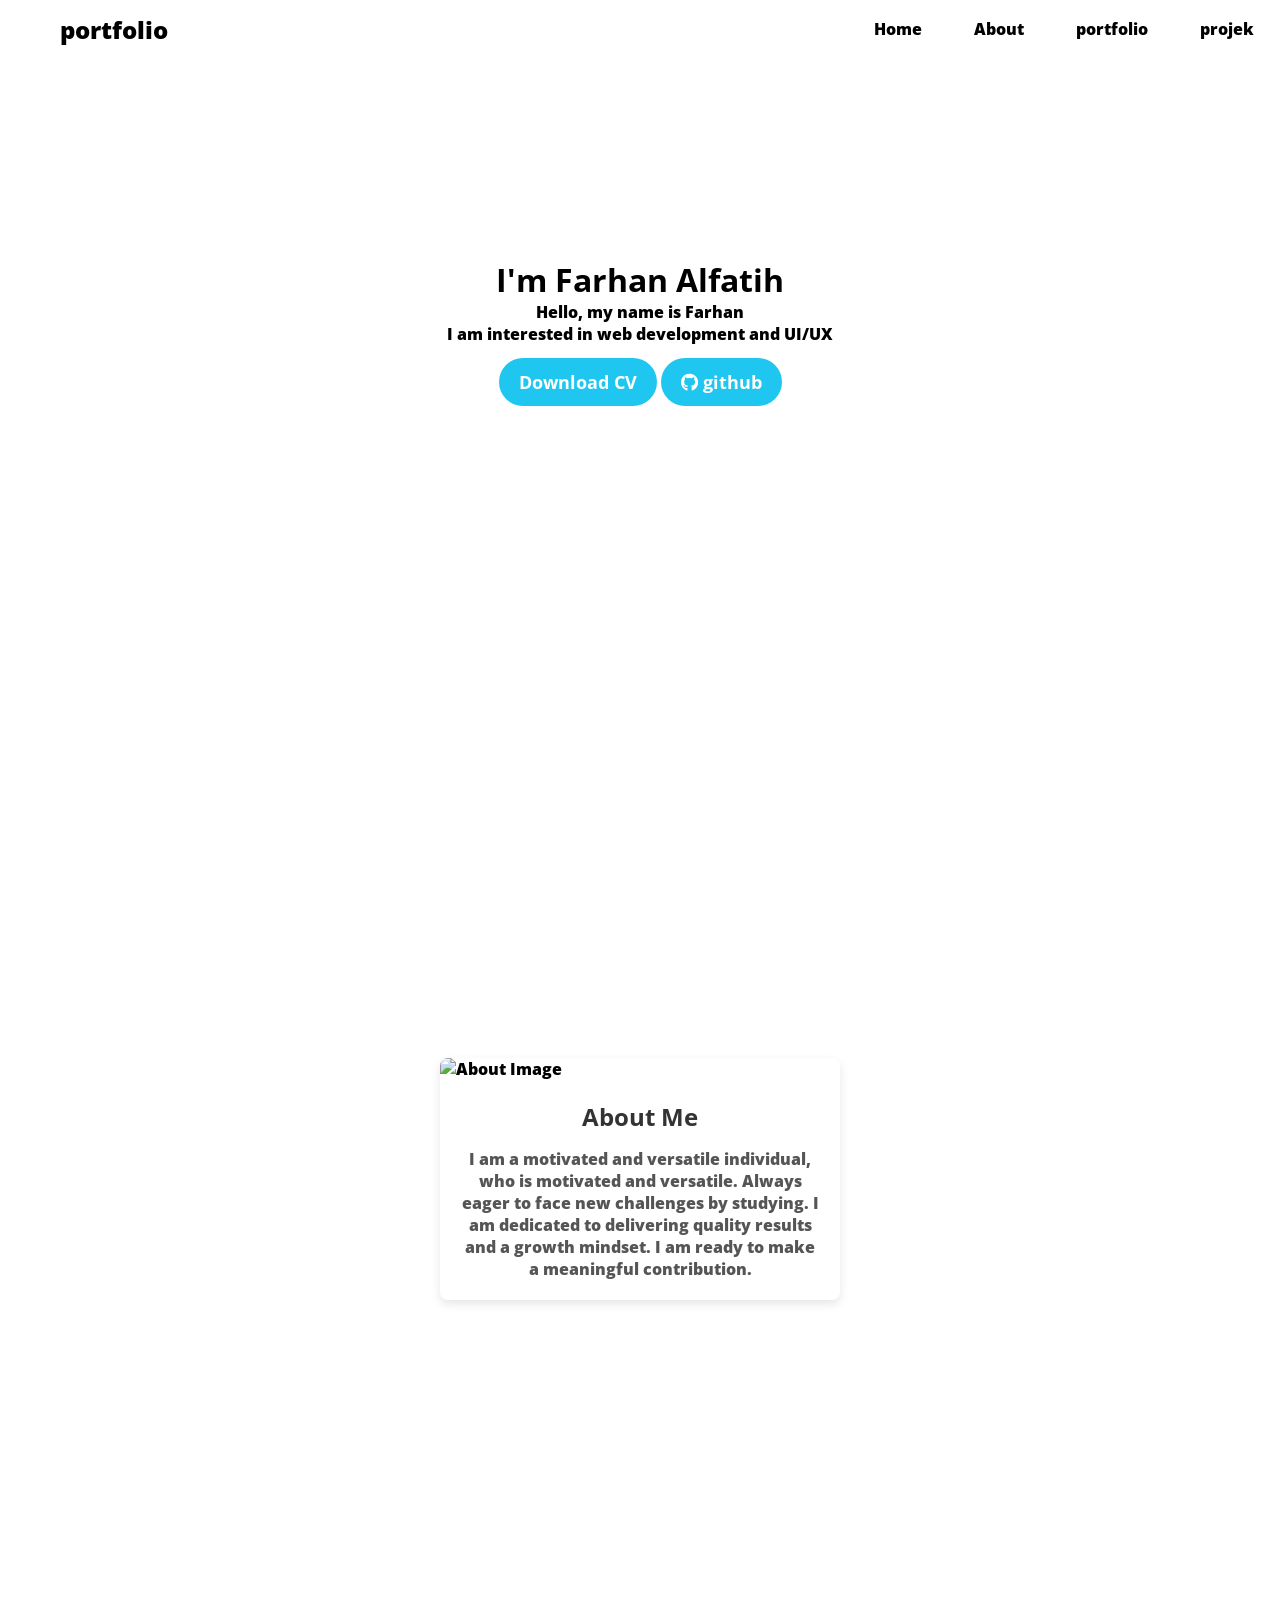
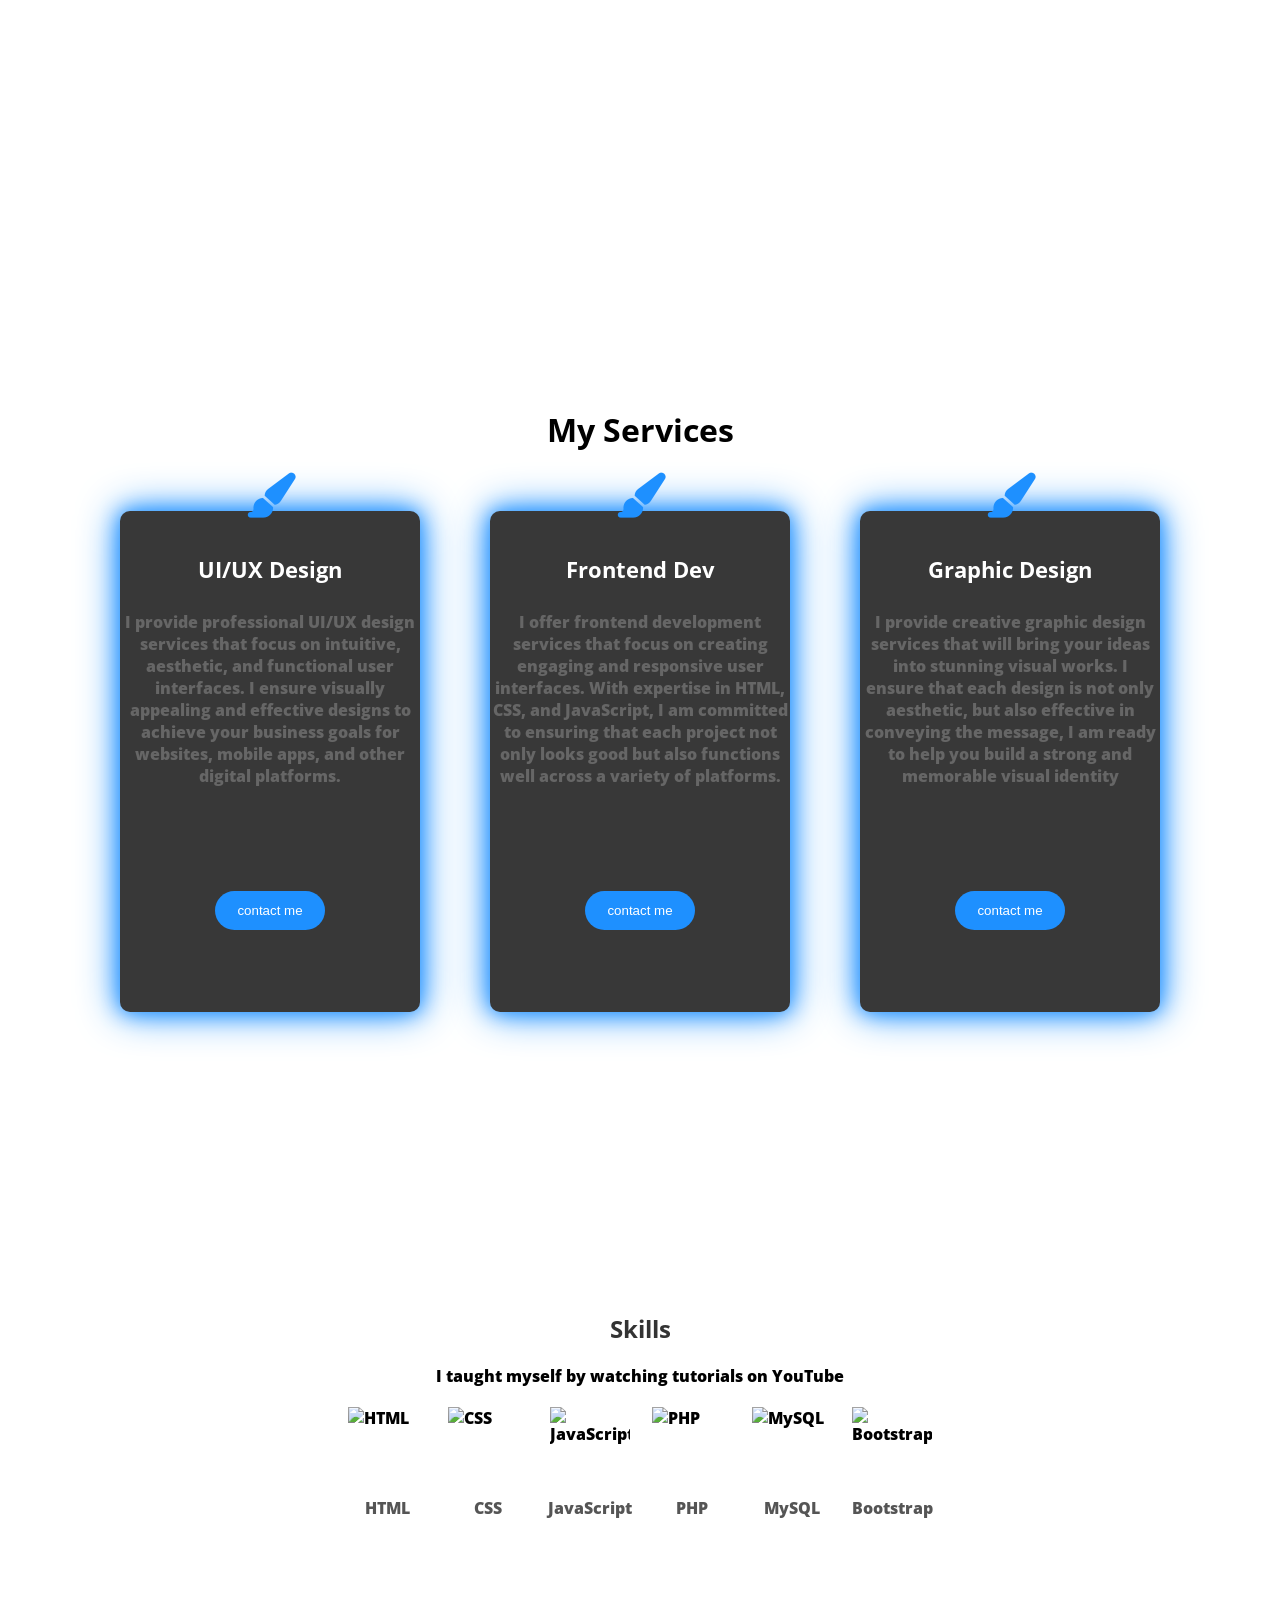
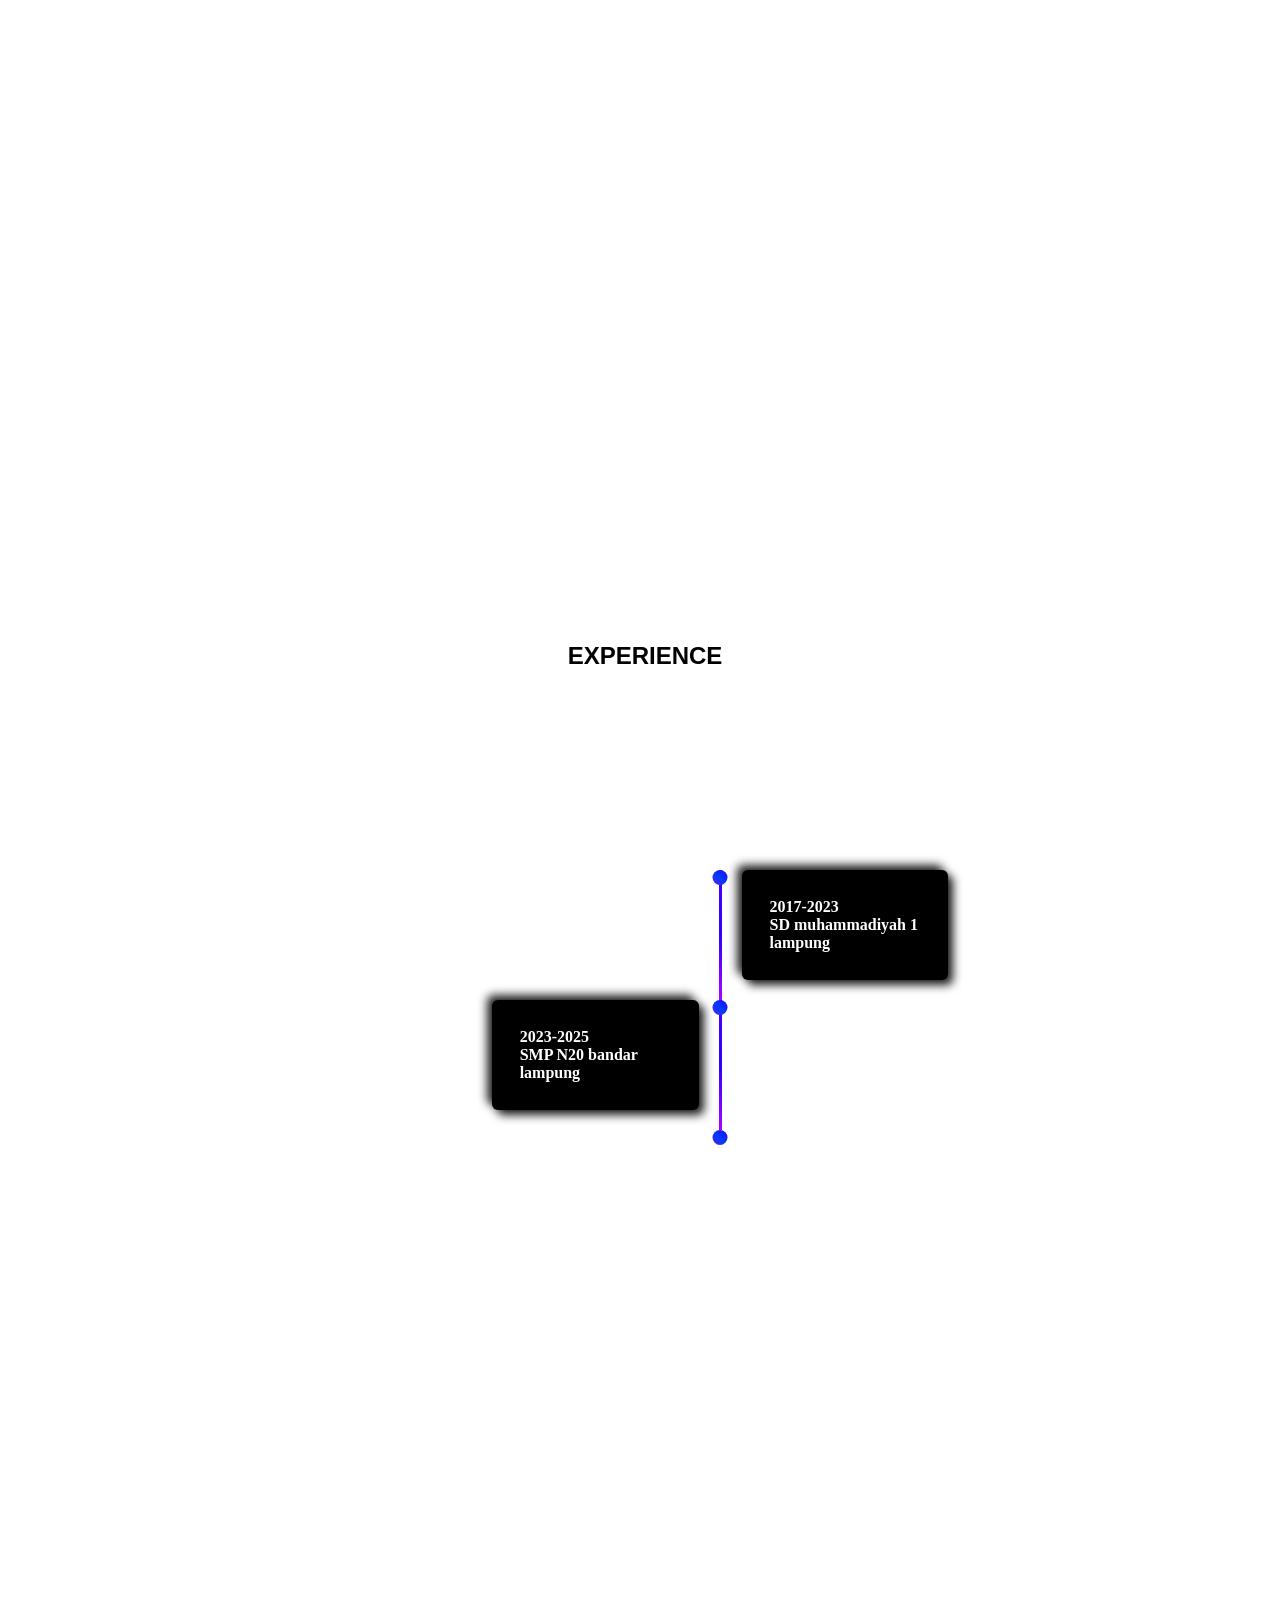
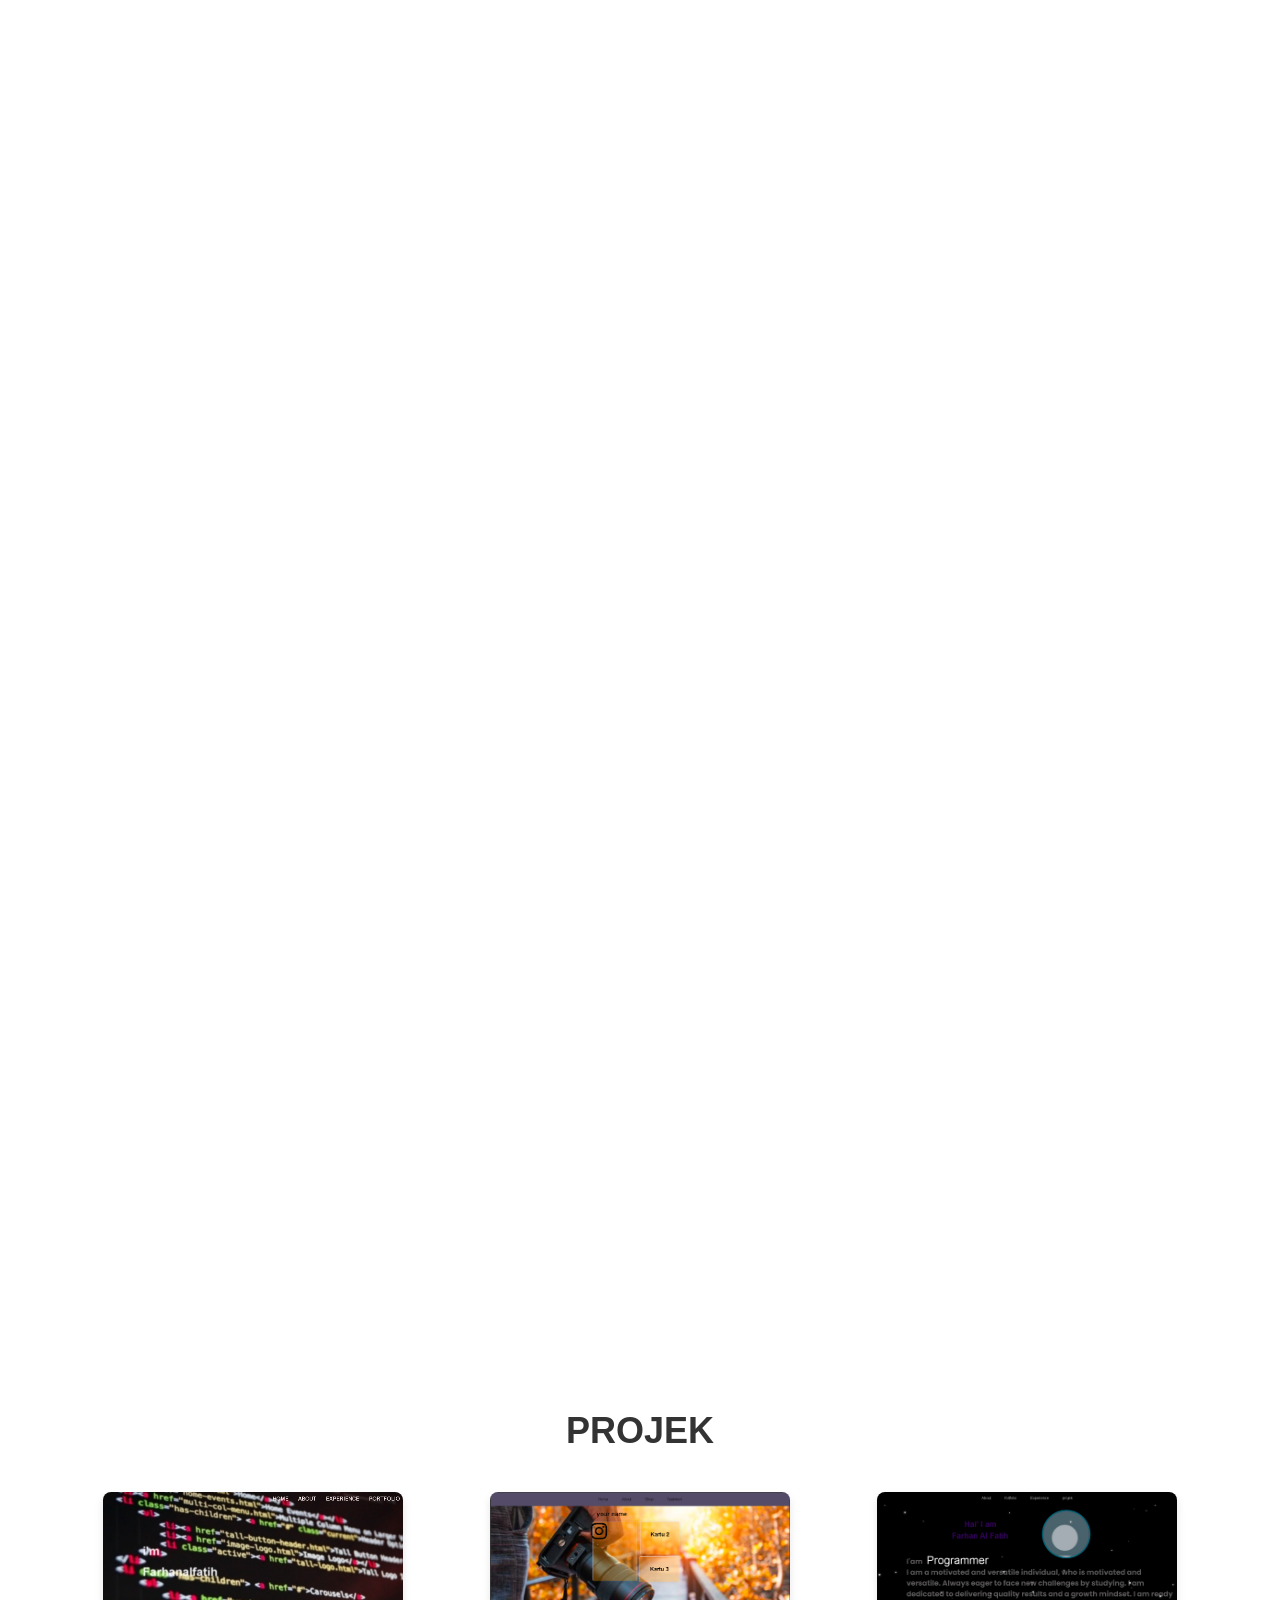
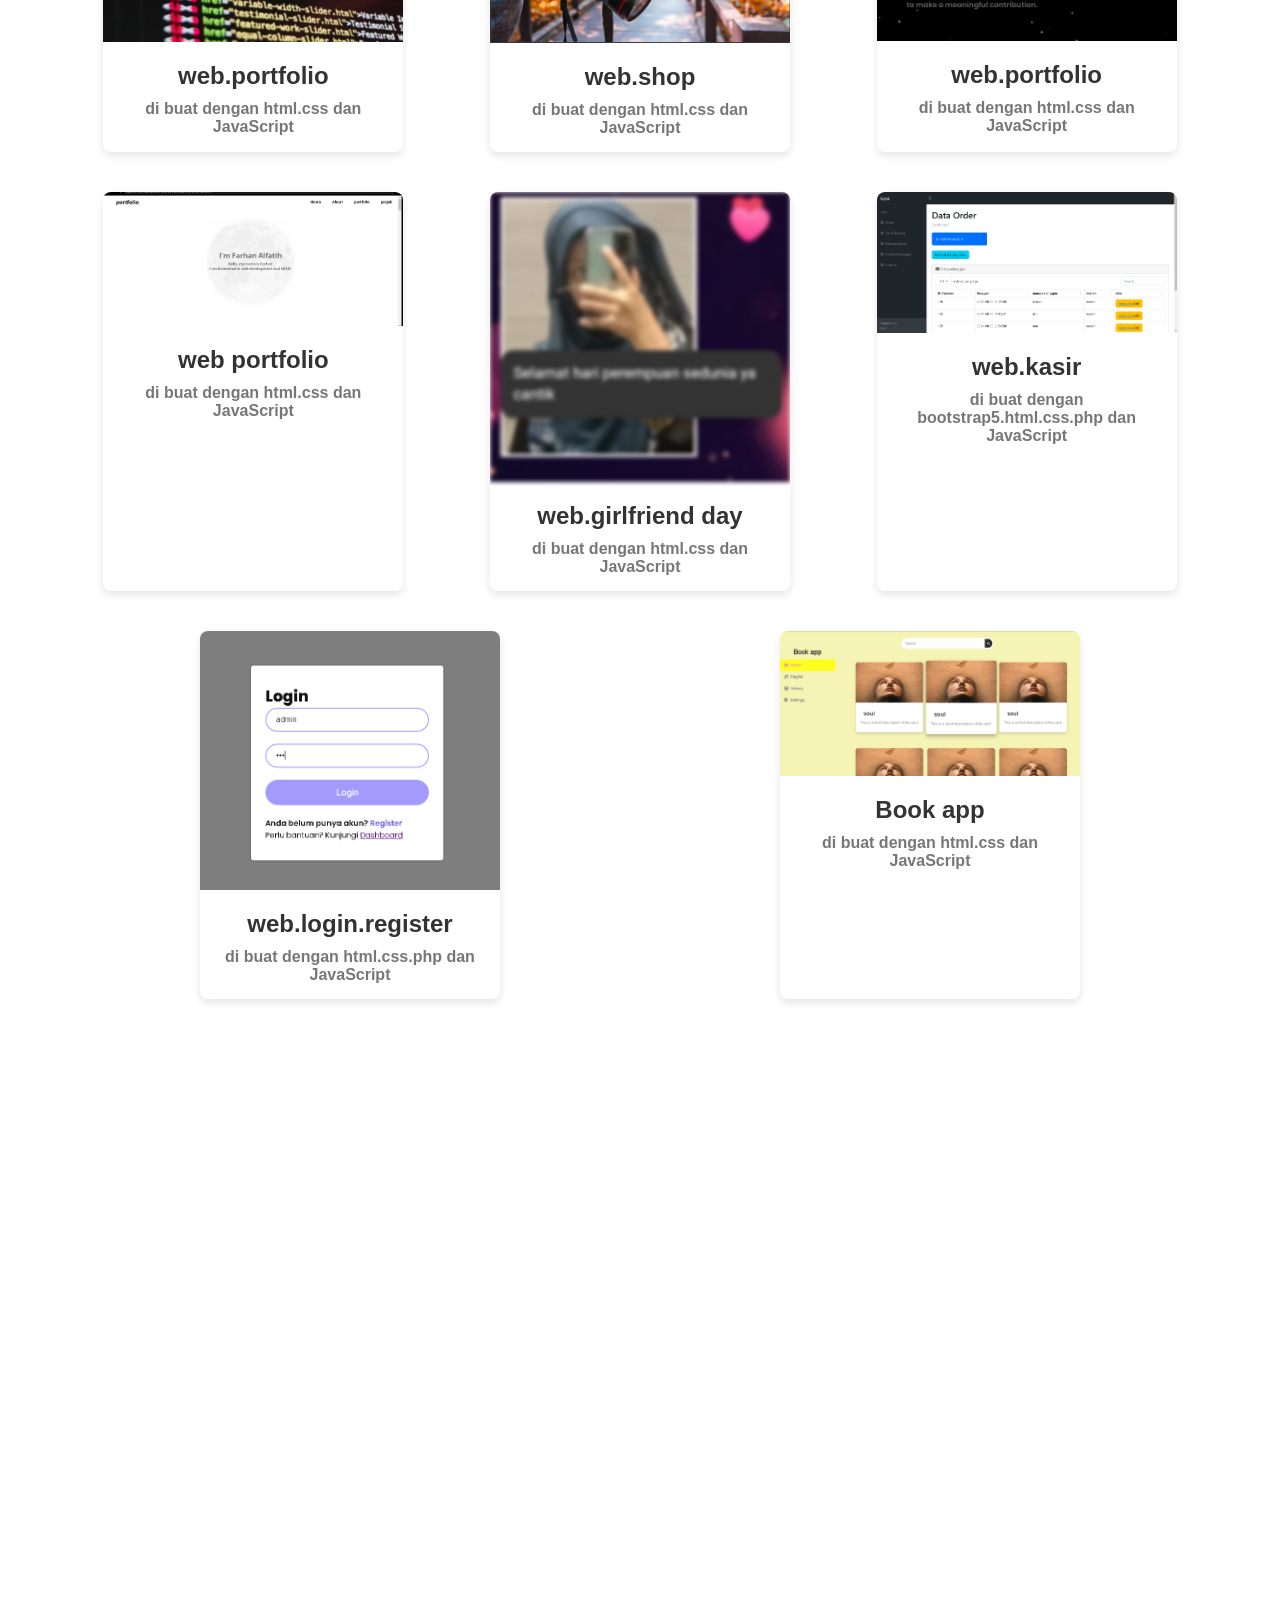
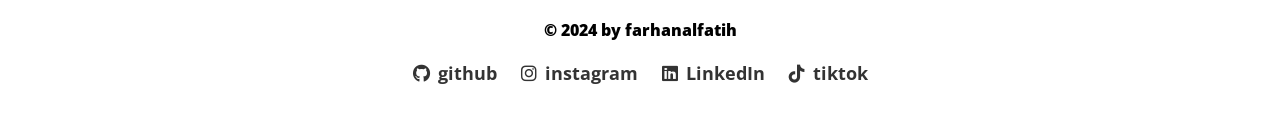
==== index.html @ 7c66c930 "Update index.html" ====
<!DOCTYPE html>
<html lang="en">

<head>
  <meta charset="UTF-8">
  <meta name="viewport" content="width=device-width, initial-scale=1.0">

  <!--  -->
  <link rel="shortcut icon" href="favicon.ico" type="image/x-icon">


  <!-- oas -->
  <link rel="stylesheet" href="https://unpkg.com/aos@next/dist/aos.css" />

  <!-- font awesome -->
  <link rel="stylesheet" href="https://cdnjs.cloudflare.com/ajax/libs/font-awesome/6.5.1/css/all.min.css" />

  <!-- style.css -->
  <link rel="stylesheet" href="style.css">

  <!-- font google -->
  <link rel="preconnect" href="https://fonts.gstatic.com" crossorigin>
  <link href="https://fonts.googleapis.com/css2?family=Open+Sans:wght@700&display=swap" rel="stylesheet">
  <title>farhan-alfatih</title>
</head>

<body>
  <nav data-aos="fade-down" data-aos-easing="linear" data-aos-duration="1500">
    <div class="header">portfolio</div>
    <!-- Burger menu button -->
    <div class="burger" onclick="toggleMenu()">
      <div></div>
      <div></div>
      <div></div>
    </div>

    <!-- Navbar items -->
    <ul id="nav-links">
      <li><a href="#home">Home</a></li>
      <li><a href="#aboutt">About</a></li>
      <li><a href="#portfolio">portfolio</a></li>
      <li><a href="#prrojek">projek</a></li>
    </ul>
  </nav>

  <section id="home">

    <div class="container" data-aos="fade-up" data-aos-duration="1500">
      <h1 id="text">I'm Farhan Alfatih</h1>
      <p>Hello, my name is Farhan <br> I am interested in web development and UI/UX</p>
      <a onclick="tampilkanAlert()" href="" class="download-btncv">Download CV</a>
      <!--  <a onclick="tampilkanAlert()"  href="" download="cv frahan" class="download-btncv">Download CV</a>  pake sistem Download   -->
      <a href="https://github.com/farhanalfatih" class="download-btncv"> <i class="fa-brands fa-github"></i>  github</a>

    </div>

    <img class="background-image" src="https://tse4.mm.bing.net/th?id=OIP.pqdcvbuJIFMSoOYk4WpPpQHaHT&pid=Api&P=0&h=220"
      alt="">
  </section>

  <div id="aboutt" style="position: relative;"></div>

  <section id="about" data-aos="fade-up" data-aos-duration="3000">
    <div class="about-container">
      <div class="about-card">
        <img src=" foto.jpng" alt="About Image" class="about-img">
        <div class="about-content">
          <h2 class="about-title">About Me</h2>
          <p class="about-description">
            I am a motivated and versatile individual, who is motivated and versatile. Always eager to face new
            challenges by studying. I am dedicated to delivering quality results and a growth mindset. I am ready to
            make a meaningful contribution.
          </p>
        </div>
      </div>
    </div>
  </section>

  <section id="service">
    <div class="section-title" data-aos="fade-right" style="position: relative; top: 50px;">My Services</div>


    <div class="container99">

      <div class="service-card" data-aos="zoom-in-up" data-aos-duration="1500">
        <div class="service-icon">
          <i class="fas fa-paint-brush"></i>
        </div>
        <div class="service-title"> UI/UX Design</div>
        <div class="service-description">
          I provide professional UI/UX design services that focus on intuitive, aesthetic, and functional user
          interfaces. I ensure visually appealing and effective designs to achieve your business goals for websites,
          mobile apps, and other digital platforms.
        </div>
        <a href="https://www.instagram.com/kodee_kuu?igsh=MXUyNDhha2E2YWgxbw=="><button class="buttonn">contact
            me</button></a>
      </div>

      <div class="service-card" data-aos="zoom-in-up" data-aos-duration="2000">
        <div class="service-icon">
          <i class="fas fa-paint-brush"></i>
        </div>
        <div class="service-title">Frontend Dev </div>
        <div class="service-description">
          I offer frontend development services that focus on creating engaging and responsive user interfaces. With
          expertise in HTML, CSS, and JavaScript, I am committed to ensuring that each project not only looks good but
          also functions well across a variety of platforms.
        </div>
        <a href="https://www.instagram.com/kodee_kuu?igsh=MXUyNDhha2E2YWgxbw=="><button class="buttonn">contact
            me</button></a>
      </div>

      <div class="service-card" data-aos="zoom-in-up" data-aos-duration="3000">
        <div class="service-icon">
          <i class="fas fa-paint-brush"></i>
        </div>
        <div class="service-title">Graphic Design</div>
        <div class="service-description">
          I provide creative graphic design services that will bring your ideas into stunning visual works. I ensure
          that each design is not only aesthetic, but also effective in conveying the message, I am ready to help you
          build a strong and memorable visual identity
        </div>
        <a href="https://www.instagram.com/kodee_kuu?igsh=MXUyNDhha2E2YWgxbw=="><button class="buttonn">contact
            me</button></a>
      </div>
    </div>
  </section>

  <div id="portfolio" style="position: relative;"></div>

  <section id="skilss" data-aos="zoom-in-up" data-aos-duration="1500">
    <h2 style="text-align: center;">Skills</h2>
    <p style=" text-align: center; margin: 20px;"> I taught myself by watching tutorials on YouTube </p>

    <div class="skills-container">
      <div class="skill-item">
        <img src="https://upload.wikimedia.org/wikipedia/commons/6/61/HTML5_logo_and_wordmark.svg" alt="HTML">
        <p>HTML</p>
      </div>
      <div class="skill-item">
        <img src="https://upload.wikimedia.org/wikipedia/commons/d/d5/CSS3_logo_and_wordmark.svg" alt="CSS">
        <p>CSS</p>
      </div>
      <div class="skill-item">
        <img src="https://upload.wikimedia.org/wikipedia/commons/6/6a/JavaScript-logo.png" alt="JavaScript">
        <p>JavaScript</p>
      </div>
      <div class="skill-item">
        <img src="https://upload.wikimedia.org/wikipedia/commons/2/27/PHP-logo.svg" alt="PHP">
        <p>PHP</p>
      </div>
      <div class="skill-item">
        <img src="https://upload.wikimedia.org/wikipedia/commons/0/0a/MySQL_textlogo.svg" alt="MySQL">
        <p>MySQL</p>
      </div>
      <div class="skill-item">
        <img src="https://upload.wikimedia.org/wikipedia/commons/b/b2/Bootstrap_logo.svg" alt="Bootstrap">
        <p>Bootstrap</p>
      </div>
    </div>
  </section>



  <section id="EXPERIENCE">
    <div class="card-containermm" data-aos="zoom-in-right" data-aos-duration="3000">

      <h1 class="ex">EXPERIENCE</h1>

      <!--This is the main container that contains the whole timeline.-->
      <section class="design-section">
        <div class="timeline">
          <!--Well, The reason for this div is to fill space. 
          This space is technically used for keeping dates, 
          but I didn't find the need for dates. However, I'll provide 
          you the styling for dates, so that you can use it if you 
          wanted to.-->
          <div class="timeline-empty"></div>

          <!--This is the class where the timeline graphics are 
          housed in. Note that we have timeline-circle 
          here for that pointer in timeline.-->

          <div class="timeline-middle">
            <div class="timeline-circle"></div>
          </div>

          <div class="timeline-component timeline-content">
            <ph class="tahun">2017-2023</ph>
            <h4>SD muhammadiyah 1 lampung</h4>

          </div>
          <div class="timeline-component timeline-content">
            <ph class="tahun">2023-2025</ph>
            <h4>SMP N20 bandar lampung</h4>

          </div>

          <div class="timeline-middle">
            <div class="timeline-circle"></div>
          </div>

          <div class="timeline-empty"></div>

          <div class="timeline-empty"></div>

          <div class="timeline-middle">
            <div class="timeline-circle"></div>
          </div>

          <!-- <div class="timeline-component timeline-content">
                  <ph class="tahun">2023</ph>
                  <h4>tahfidz  qur'an juz 30</h4> -->

        </div>
    </div>
    </div>
  </section>

  <div id="prrojek" style="position: relative; top: 850px;"></div>
  <section id="cc">
    <h1 class="oo"> PROJEK</h1>

    <div class="card-containeraa">
      <div class="card_bb" data-aos="zoom-in-up" data-aos-duration="1000">

        <img src="kkk.jpg" alt="Image">
        <div class="descriptionzz">
          <h2> web.portfolio </h2>
          <vv>di buat dengan html.css dan JavaScript</vv>

        </div>
      </div>
      <div class="card_bb" data-aos="zoom-in-up" data-aos-duration="1000">
        <img src="prrrr.png" alt="Image">
        <div class="descriptionzz">
          <h2> web.shop</h2>
          <vv>di buat dengan html.css dan JavaScript</vv>
        </div>
      </div>
      <!-- Add more cards as needed -->
      <div class="card_bb" data-aos="zoom-in-up" data-aos-duration="2000">
        <img src="Scre.png" alt="Image">
        <div class="descriptionzz">
          <h2> web.portfolio</h2>
          <vv>di buat dengan html.css dan JavaScript</vv>
        </div>
      </div>

      <div class="card_bb" data-aos="zoom-in-up" data-aos-duration="2000">
        <img src="portofolio-new.png" alt="Image">
        <div class="descriptionzz">
          <h2>web portfolio</h2>
          <vv>di buat dengan html.css dan JavaScript</vv>
        </div>
      </div>

      <div class="card_bb" data-aos="zoom-in-up" data-aos-duration="2000">
        <img src="bbv.jpg" alt="Image" class="blurfoto">
        <div class="descriptionzz">
          <h2> web.girlfriend day </h2>
          <vv>di buat dengan html.css dan JavaScript</vv>
        </div>
      </div>

      <div class="card_bb" data-aos="zoom-in-up" data-aos-duration="3000">
        <img src="kasir (2).png" alt="Image" class="imege">
        <div class="descriptionzz">
          <h2> web.kasir </h2>
          <vv>di buat dengan bootstrap5.html.css.php dan JavaScript</vv>
        </div>
      </div>


      <div class="card_bb" data-aos="zoom-in-up" data-aos-duration="3000">
        <img src="Screenshot_1.png" alt="Image">
        <div class="descriptionzz">
          <h2> web.login.register</h2>
          <vv>di buat dengan html.css.php dan JavaScript</vv>
        </div>
      </div>

      <div class="card_bb" data-aos="zoom-in-up" data-aos-duration="3000">
        <img src="Book-app.jpg" alt="Image">
        <div class="descriptionzz">
          <h2>Book app</h2>
          <vv>di buat dengan html.css dan JavaScript</vv>
        </div>
      </div>

    </div>
  </section>


  <footer>
    &copy; 2024 by farhanalfatih

    <div class="sosmed">
      <div class="icon">
        <a href="https://github.com/farhanalfatih"><i class="fa-brands fa-github"></i>github</a>
        <a href="https://www.instagram.com/kodee_kuu?igsh=MXUyNDhha2E2YWgxbw=="><i
            class="fa-brands fa-instagram"></i>instagram</a>
        <a href="https://www.linkedin.com/in/farhan-alfatih" target="_blank"><i
            class="fa-brands fa-linkedin"></i>LinkedIn</a>
        <a href=" https://www.tiktok.com/@alnassrsuiii?_t=8oLIpVllTcK&_r=1"><i
            class="fa-brands fa-tiktok"></i>tiktok</a>

      </div>
    </div>
  </footer>
  <script src="main.js"></script>
</body>
<script src="https://unpkg.com/aos@next/dist/aos.js"></script>
<script>
  AOS.init();
</script>

</html>
---- style.css ----
* {
    margin: 0;
    padding: 0;
    box-sizing: border-box;
}

body {
    font-family: "Open Sans", serif;
    font-weight: 800;
    font-style: normal;
}

nav {
    display: flex;
    justify-content: space-between;
    align-items: center;
    background-color: #ffffff;
    padding: 10px;
}


nav ul {
    list-style-type: none;
    display: flex;
    gap: 20px;
}

nav ul li {
    display: inline;
}

nav ul li a {
    color: rgb(0, 0, 0);
    text-decoration: none;
    padding: 8px 16px;
    display: block;
}

nav ul li a:hover {
    background-color: #575757;
    border-radius: 4px;
}

.header {
    position: relative;
    left: 50px;
    color: rgb(0, 0, 0);
    font-size: 1.5rem;
}

/* Burger menu */
.burger {
    display: none;
    flex-direction: column;
    gap: 5px;
    cursor: pointer;
}

.burger div {
    width: 25px;
    height: 3px;
    background-color: rgb(0, 0, 0);
}

/* Hide the nav menu on small screens */
#nav-links {
    display: flex;
}

/* Responsive Styles */
@media (max-width: 575.98px) {

    .background-image {
        display: none;
    }


    .card-containermm {
        position: relative;
        top: -500px;
        margin-left: -20px;

    }

    .ex {
        position: relative;
        top: 120px;
        left: 100px;
    }




    .header {
        position: relative;
        left: 10px;
    }

    .burger {
        display: flex;
    }

    #nav-links {
        display: none;
        flex-direction: column;
        gap: 10px;
        text-align: center;
        width: 100%;
    }

    #nav-links.show {
        display: flex;
    }

    nav ul {
        flex-direction: column;
        width: 100%;
        padding: 1rem 0;
    }

    nav ul li a {
        width: 100%;
        padding: 10px;
    }
}



/* Styling for sections */
section {
    padding: 100px 20px;
    min-height: 100vh;
}


.container {
    text-align: center;
    position: relative;
    top: 100px;
}


/* Track bar */


#card-Services {
    position: relative;
    bottom: -500px;
}

.track-bar {
    height: 4px;
    background-color: #1e90ff;
    margin-bottom: 30px;
    width: 100%;
}

.container99 {
    padding: 90px 0 90px 0;
    background-color: #ffffff;
    display: flex;
    flex-wrap: wrap;
    justify-content: center;
    gap: 50px;
    /* Tambahkan gap antara card */
}


.service-card {
    display: inline-block;
    width: 300px;
    background-color: #383838;
    border: 2px solid transparent;
    border-radius: 10px;
    padding: 90px 0 60px 0;
    margin: 10px;
    text-align: center;
    box-shadow: 0 0 20px #1e90ff, 0 0 40px #1e90ff;
    transition: 0.3s;
    position: relative;
}

.service-card:hover {
    border: 2px solid gold;
    box-shadow: 0 0 20px gold, 0 0 40px gold;
}

.service-icon {
    position: relative;
    top: -40%;

    font-size: 45px;
    color: #1e90ff;
    margin-bottom: 11px;
}

.service-title {
    position: relative;
    top: -35%;
    color: white;
    font-size: 22px;
    font-weight: bold;
    margin-bottom: 10px;
}

.service-description {
    position: relative;
    top: -30%;
    font-size: 16px;
    color: #666;
    margin-bottom: 20px;
}

.buttonn {
    position: relative;
    top: -20px;
    padding: 10px 20px;
    border: 2px solid transparent;
    border-radius: 5px;
    background-color: #1e90ff;
    color: white;
    cursor: pointer;
    transition: 0.3s;
    border-radius: 30px;
}

.buttonn:hover {
    border: 2px solid rgb(0, 0, 0);
    background-color: #2600ff;
}

.section-title {
    text-align: center;
    color: #000000;
    font-size: 32px;
    font-weight: bold;
    margin-bottom: 10px;
}

.section-title:hover {
    color: #1e90ff;
}


/*experiene */
@import url("https://fonts.googleapis.com/css2?family=Jost:wght@200;300;400&display=swap");



.design-section {
    display: flex;
    flex-direction: column;
    align-items: center;
    justify-content: center;
    background-color: #ffffff;
    min-height: 100vh;
    padding: 100px 0;
    font-family: Jost;
}

.design {
    display: flex;
    align-items: center;
    justify-content: center;
}

.timeline {
    width: 80%;
    height: auto;
    max-width: 800px;
    margin: 0 auto;
    display: flex;
    flex-direction: column;
}

.timeline-content {
    padding: 20px;
    background: #000000;
    -webkit-box-shadow: 5px 5px 10px #1a1a1a, -5px -5px 10px #242424;
    box-shadow: 5px 5px 10px #1a1a1a, -5px -5px 10px #242424;
    border-radius: 5px;
    color: white;
    padding: 1.75rem;
    transition: 0.4s ease;
    overflow-wrap: break-word !important;
    margin: 1rem;
    margin-bottom: 20px;
    border-radius: 6px;
}

.timeline-component {
    margin: 0px 20px 20px 20px;
}

.card-containermm {
    position: relative;
    left: 50px;
    margin-top: 250px;
    display: flex;
    flex-direction: column;
    align-items: center;
    width: 80%;
    max-width: 800px;
    border-radius: 10px;
    background-color: #ffffff;
    padding: 10px 40px 40px;
}

@media screen and (min-width: 768px) {

    .card-containermm {
        position: relative;
        top: -500px;
        margin-left: 250px;

    }

    .ex {
        margin-left: 100%;

    }

    .timeline {
        display: grid;
        grid-template-columns: 1fr 3px 1fr;
    }

    .timeline-middle {
        position: relative;
        background-image: linear-gradient(45deg, #af02ff, #2e00fd, #4c00ff);
        width: 3px;
        height: 100%;
    }

    .main-middle {
        opacity: 0;
    }

    .timeline-circle {
        position: absolute;
        top: 0;
        left: 50%;
        width: 15px;
        height: 15px;
        border-radius: 50%;
        background-image: linear-gradient(45deg, #4e21f2, #003bfd, #2600ff);
        -webkit-transform: translateX(-50%);
        transform: translateX(-50%);
    }
}

.ex {
    font-family: "Poppins", sans-serif;
    font-weight: 800;
    font-style: normal;
    color: #000000;
    padding: 30px;
    position: relative;
    top: 150px;
    margin-left: -150px;
    margin-top: 90px;

}

/* end experiene */

/* akilss*/


#skilss {
    position: relative;
}

h2 {
    font-size: 24px;
    color: #333;
}

.skills-container {
    display: flex;
    justify-content: center;
    flex-wrap: wrap;
    gap: 20px;
    margin-top: 20px;
}

.skill-item {
    display: flex;
    flex-direction: column;
    align-items: center;
}

.skill-item img {
    width: 80px;
    height: 80px;
    margin-bottom: 10px;
}

.skill-item p {
    font-size: 16px;
    color: #555;
}


/*   css projek */
#cc {
    margin: 50px;
    margin-top: 900px;
    padding: 20px;
    background-color: #ffffff;
}

/* Heading style */
#cc h1.oo {
    text-align: center;
    font-size: 36px;
    color: #333;
    margin-bottom: 40px;
    font-family: 'Arial', sans-serif;
}

/* Container untuk kartu */
.card-containeraa {
    display: flex;
    flex-wrap: wrap;
    justify-content: space-around;
    gap: 20px;
}

/* Style untuk setiap kartu */
.card_bb {
    background-color: #fff;
    border-radius: 8px;
    box-shadow: 0 4px 8px rgba(0, 0, 0, 0.1);
    overflow: hidden;
    transition: transform 0.3s, box-shadow 0.3s;
    width: 300px;
    max-width: 100%;
    text-align: center;
    margin-bottom: 20px;
}

/* Style untuk gambar di dalam kartu */
.card_bb img {
    width: 100%;
    height: auto;
}

/* Efek blur untuk gambar dengan kelas khusus */
.card_bb .blurfoto {
    filter: blur(2px);
    transition: filter 0.3s;
}

/* Deskripsi kartu */
.descriptionzz {
    padding: 15px;
}

/* Judul untuk setiap proyek di kartu */
.descriptionzz h2 {
    font-size: 24px;
    margin: 0;
    color: #333;
    font-family: 'Arial', sans-serif;
}

/* Deskripsi teks */
.descriptionzz vv {
    display: block;
    font-size: 16px;
    color: #777;
    margin-top: 10px;
    font-family: 'Arial', sans-serif;
}

/* Hover efek untuk kartu */
.card_bb:hover {
    transform: translateY(-10px);
    box-shadow: 0 6px 12px rgba(0, 0, 0, 0.2);
}

.blurfoto {
    filter: blur;
}

.card_bb:hover {
    filter: none;
}

/* Responsive design untuk layar kecil */
@media (max-width: 575.98px) {
    .card-containeraa {
        flex-direction: column;
        align-items: center;
    }

    .card_bb {
        width: 100%;
    }
}

/*   end css projek */

/* home */
/* Ensure background image is beneath other elements */
.background-image {
    position: absolute;
    top: 50%;
    left: 50%;
    transform: translate(-50%, -50%);
    width: 400px;
    height: auto;
    z-index: 1; /* Place background image beneath */
    opacity: 0.5;
}

/* teks home*/

#text {
    font-size: 2rem;
    color: #000000;
    animation: moveUpDown 2s ease-in-out infinite;
}

@keyframes moveUpDown {

    0%,
    100% {
        transform: translateY(0);
    }

    50% {
        transform: translateY(-20px);
    }
}




/* tombol download cv in home*/

.alert-sukses {
    position: fixed;
    top: 20px;
    right: 20px;
    padding: 15px 25px;
    background-color: #4CAF50; /* Hijau untuk sukses */
    color: white;
    border-radius: 5px;
    box-shadow: 0 4px 8px rgba(0, 0, 0, 0.2);
    font-size: 16px;
    z-index: 1000;
}

.download-btncv {
    position: relative;
    top: 25px;
    z-index: 2; /* Bring the button above the background image */
    background-color: #1fc6f0;
    color: white;
    padding: 12px 20px;
    text-decoration: none;
    border-radius: 25px;
    font-size: 18px;
    font-weight: bold;
    transition: background-color 0.3s ease, transform 0.3s ease;
}

.download-btncv:hover {
    background-color: #007bff;
    transform: translateY(-3px);
}


/*  footer*/

footer {
    text-align: center;
    position: relative;
    top: 500px;
    padding: 30px;
}

.sosmed {
    text-align: center;
    padding: 20px;
}

.sosmed .icon {
    display: inline-block;
}

.sosmed .icon a {
    text-decoration: none;
    color: #333;
    margin: 0 10px;
    font-size: 18px;
    font-weight: bold;
    transition: color 0.3s, transform 0.3s;
}

.sosmed .icon a i {
    margin-right: 8px;
}

.sosmed .icon a:hover {
    color: #3cff00;
    /* Adjust this color as needed */
    transform: translateY(-5px);
}

/* Optional media query for responsiveness */
@media (max-width: 575.98px) {
    .sosmed .icon a {
        font-size: 16px;
    }
}

/* end footer */

/* about new!!! */

/* About Section */
.about-container {
    display: flex;
    justify-content: center;
    align-items: center;
    flex-direction: column;
}

.about-card {
    background-color: white;
    box-shadow: 0 4px 10px rgba(0, 0, 0, 0.1);
    border-radius: 8px;
    overflow: hidden;
    max-width: 100%;
    width: 400px;
    margin: 0 10px;
    display: flex;
    flex-direction: column;
    align-items: center;
    transition: transform 0.3s ease, box-shadow 0.3s ease;
}

.about-img {
    width: 100%;
    height: auto;
    object-fit: cover;
}

.about-content {
    padding: 20px;
    text-align: center;
}

.about-title {
    font-size: 24px;
    font-weight: bold;
    margin-bottom: 15px;
    color: #333;
}

.about-description {
    font-size: 16px;
    color: #555;
}

/* Responsive Styles */
@media (max-width: 575.98px) {
    .about-card {
        width: 90%;
    }

    .about-title {
        font-size: 20px;
    }

    .about-description {
        font-size: 14px;
    }
}
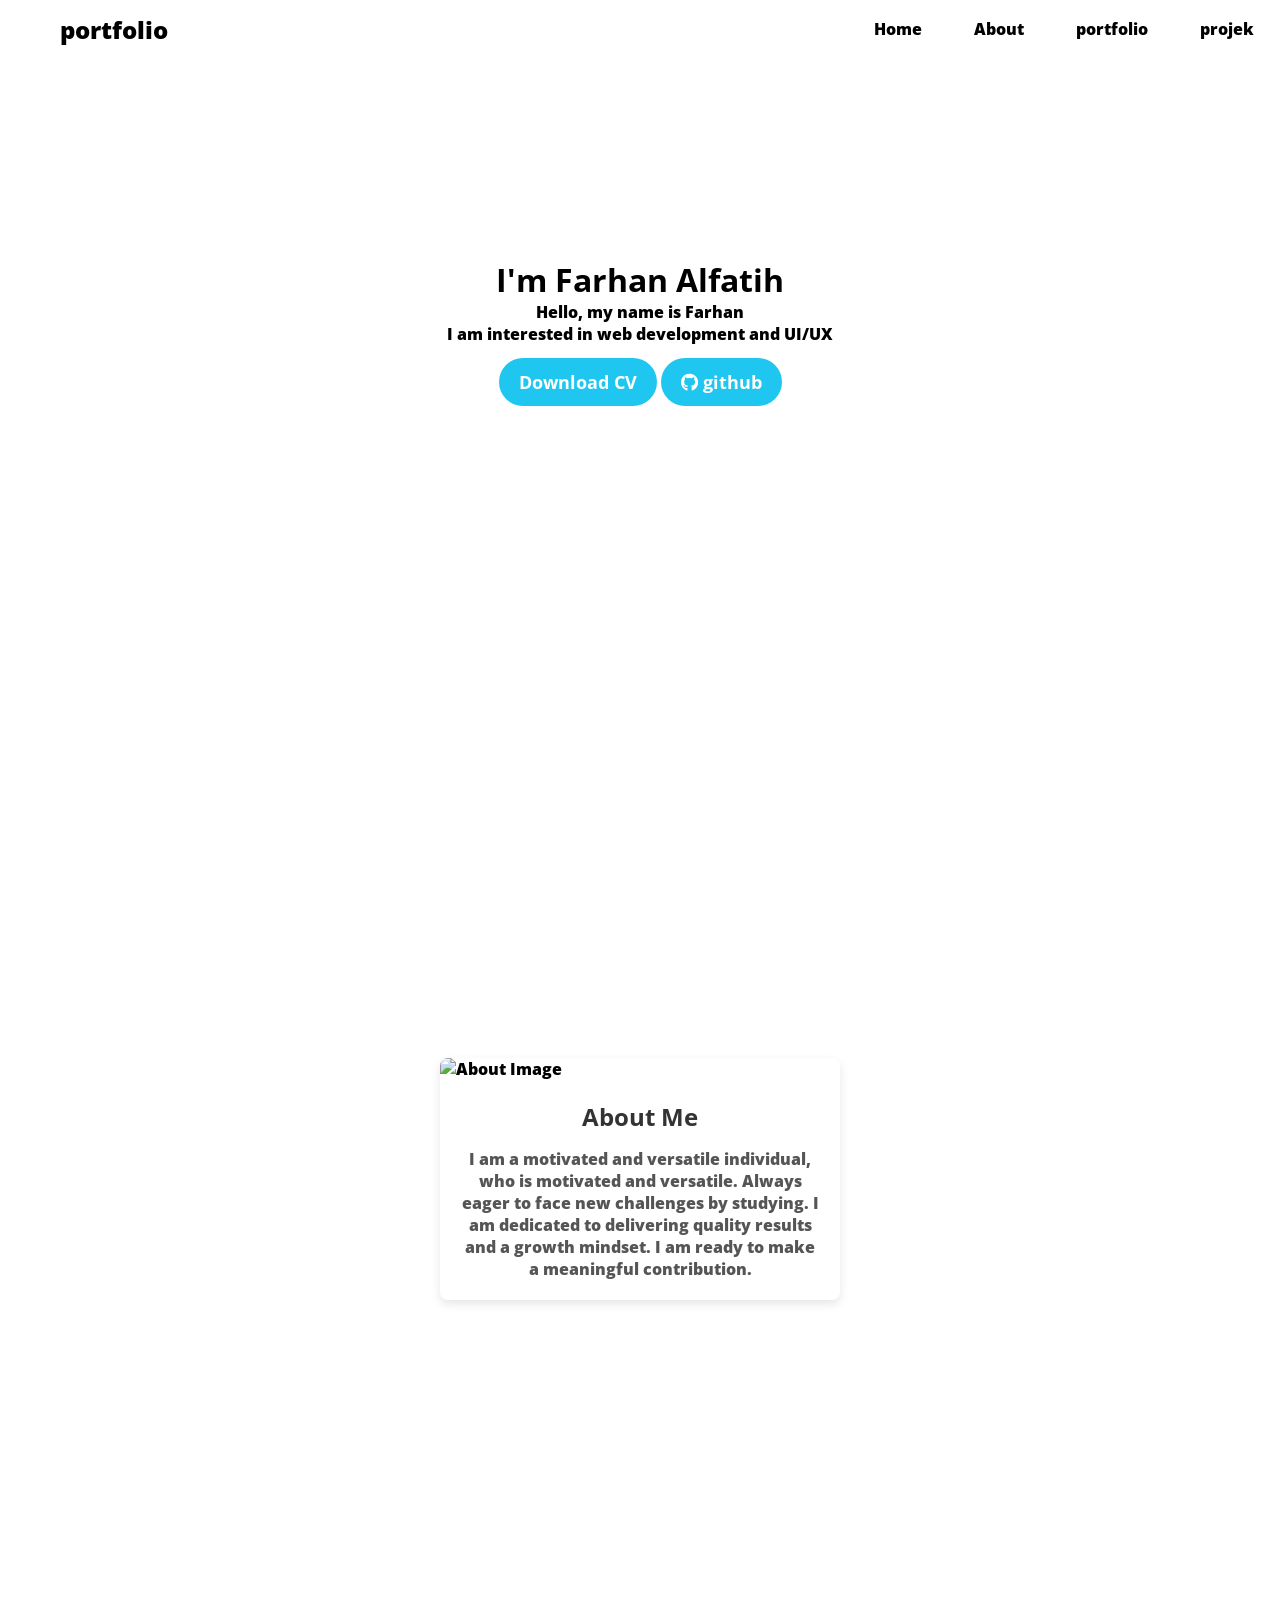
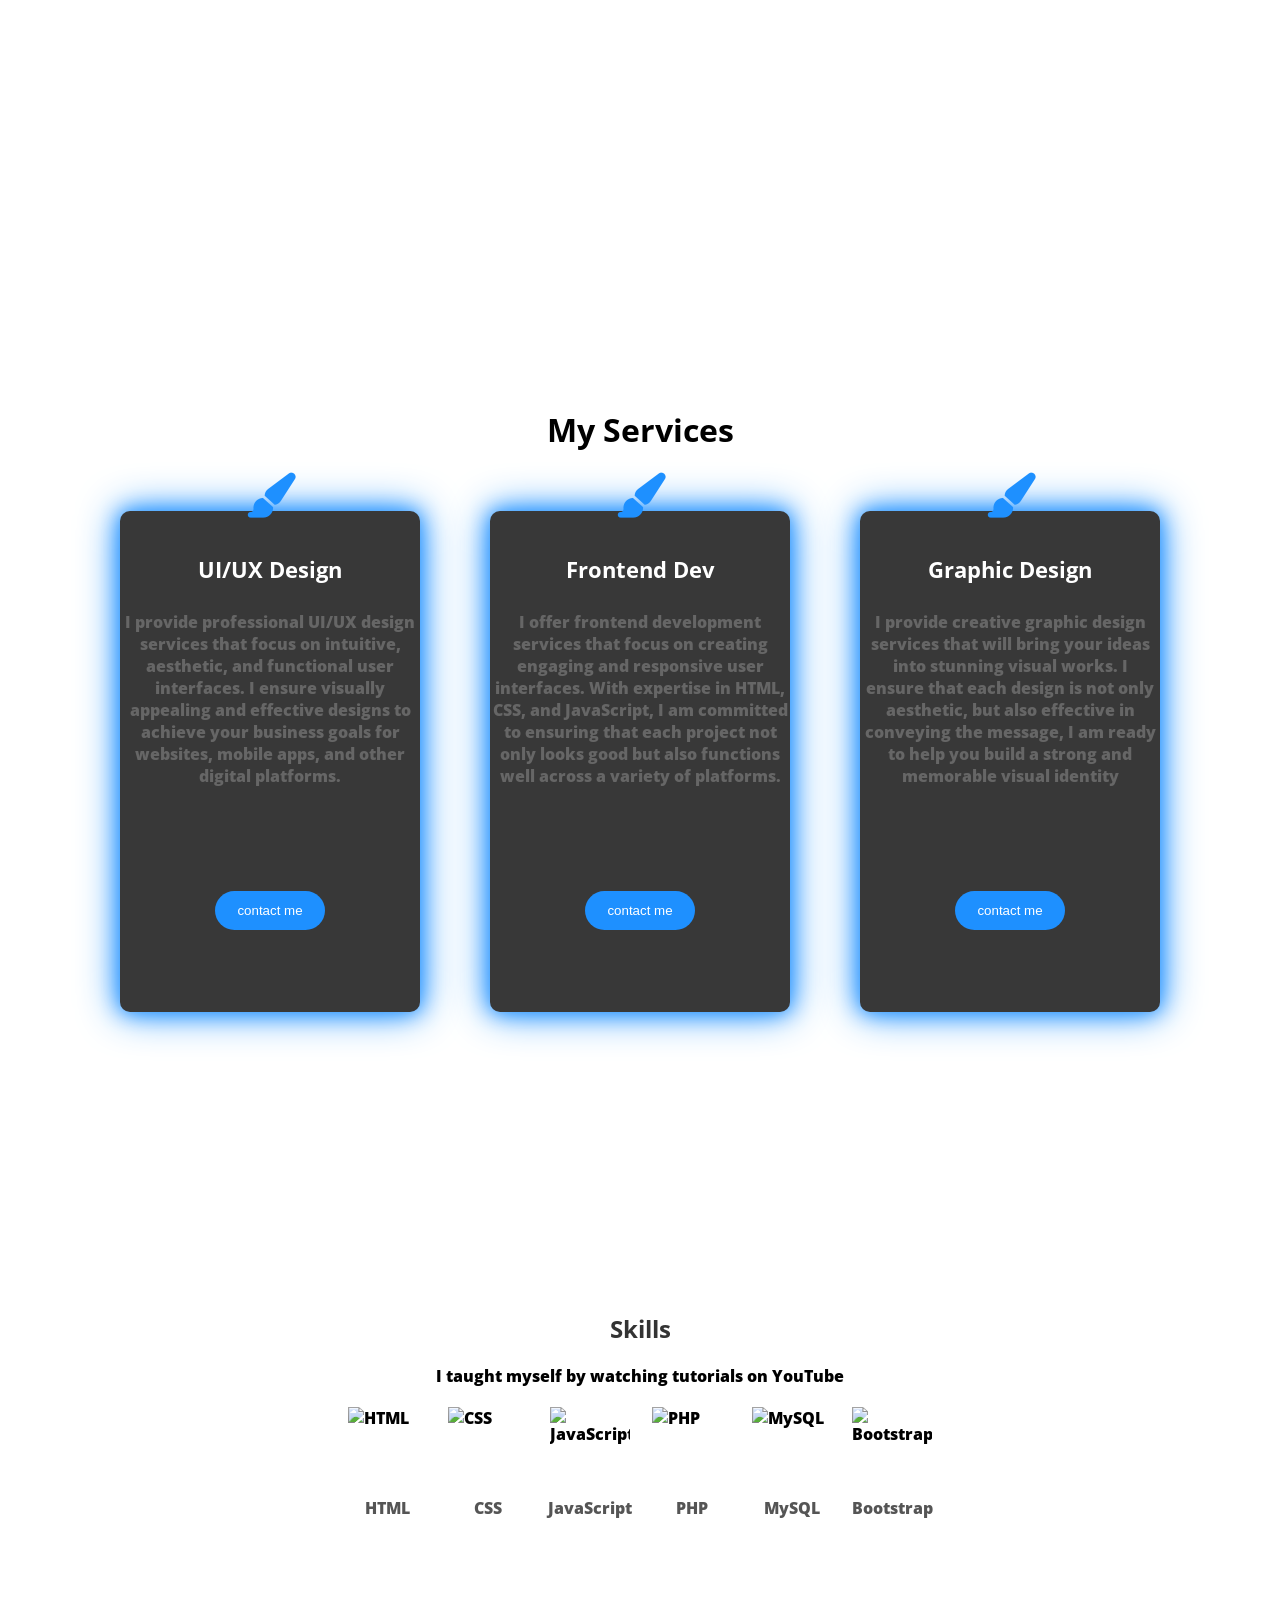
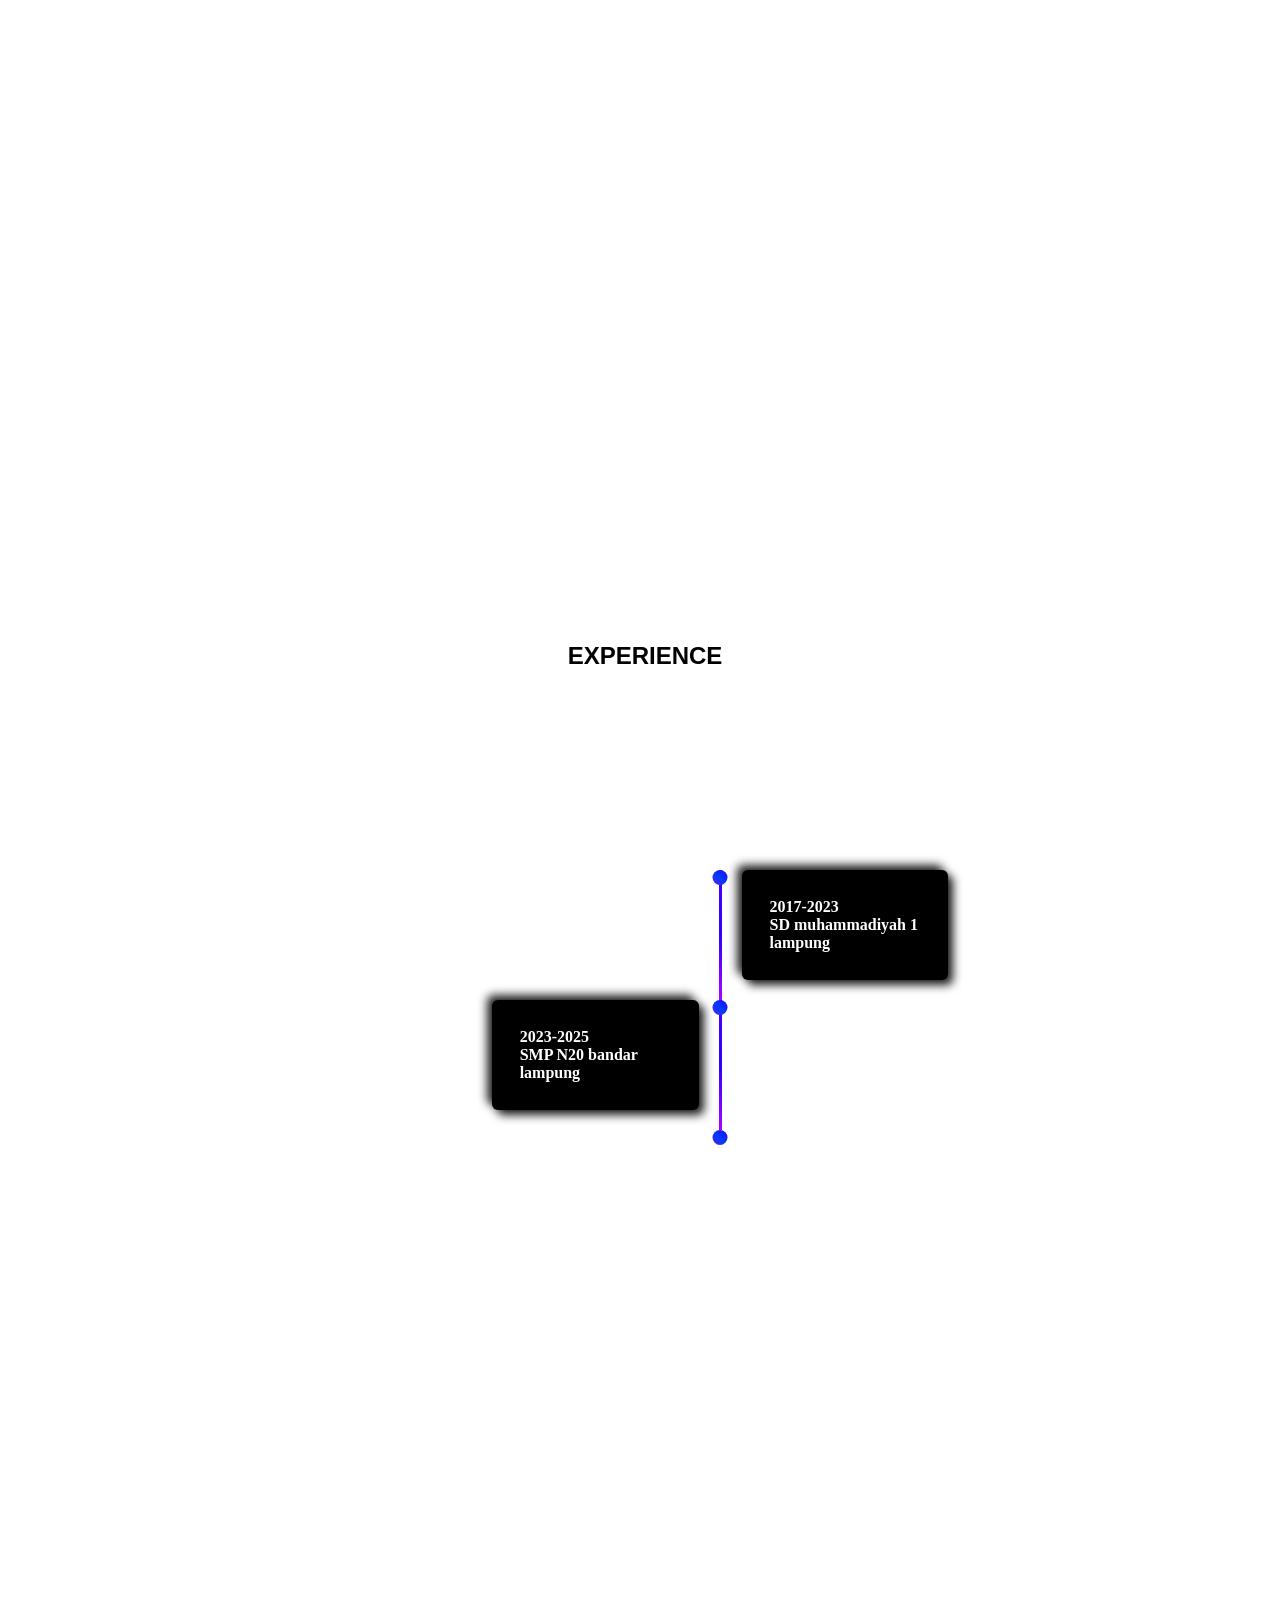
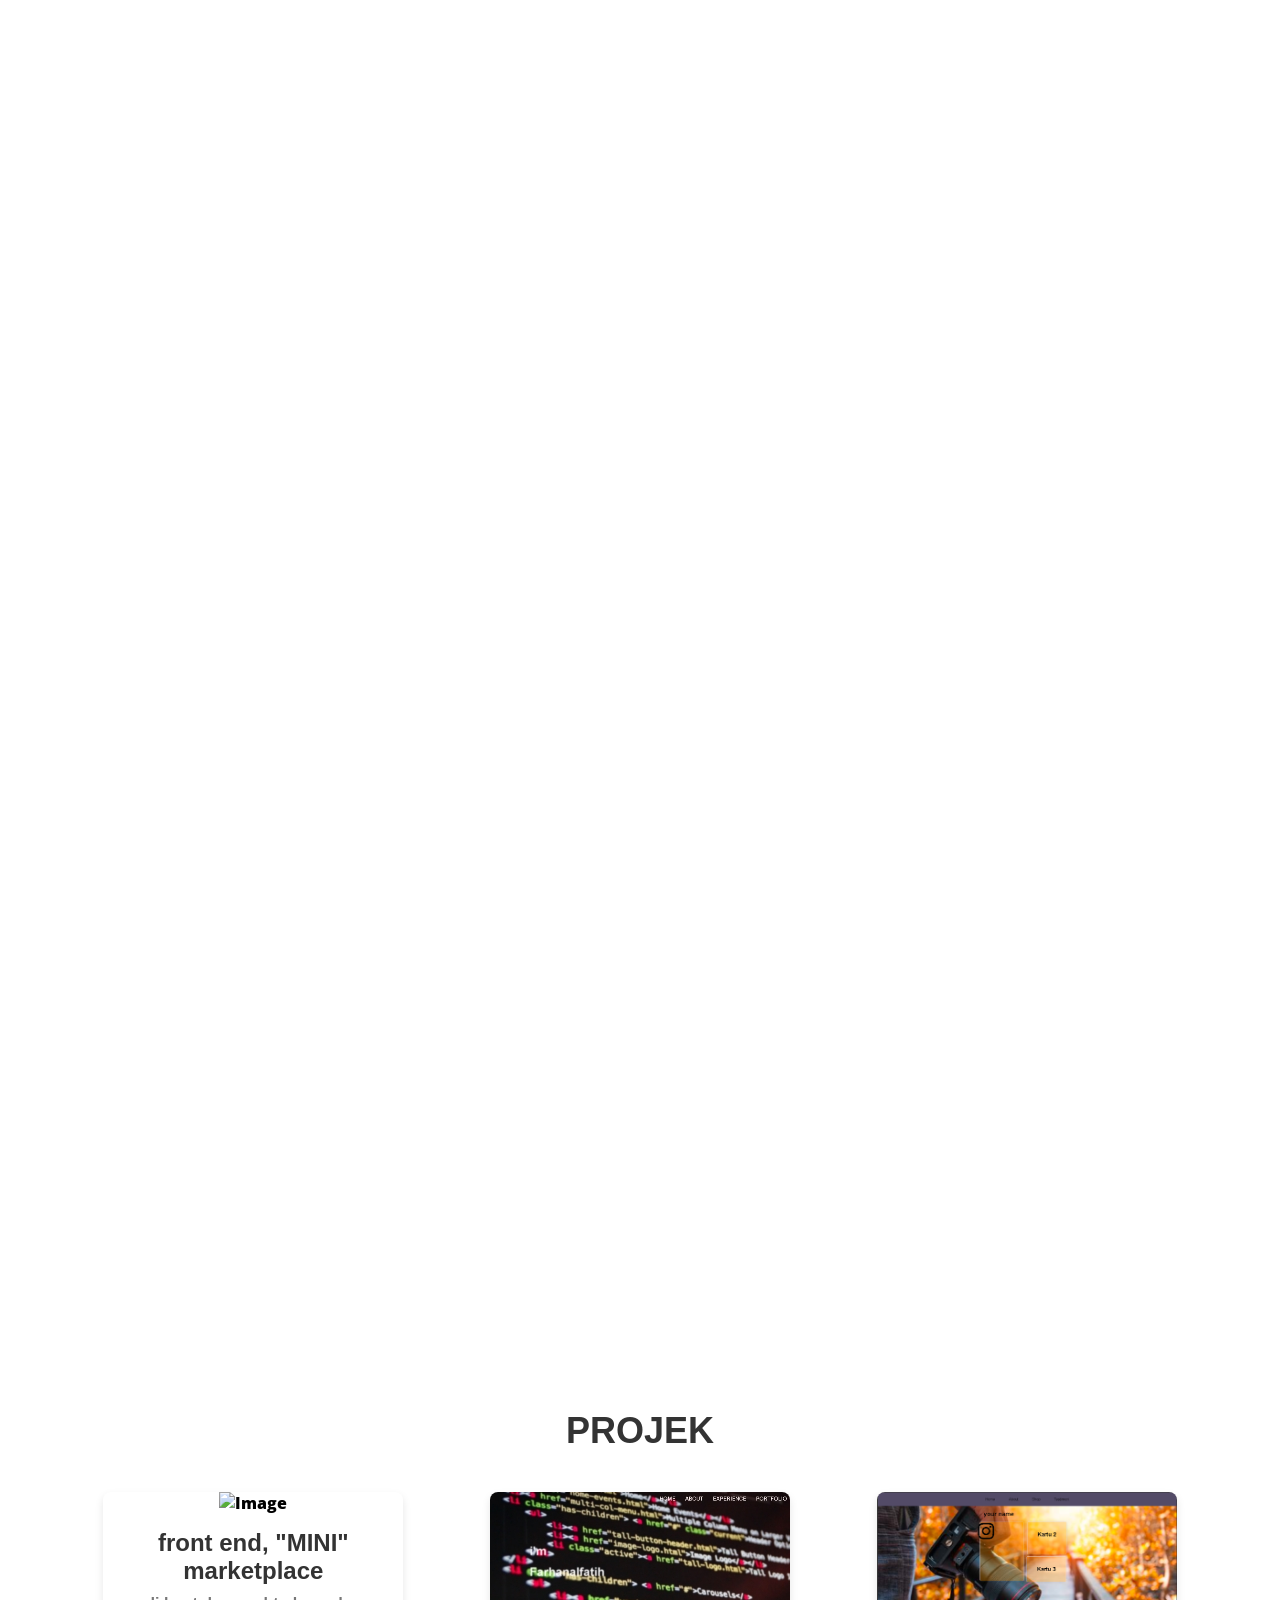
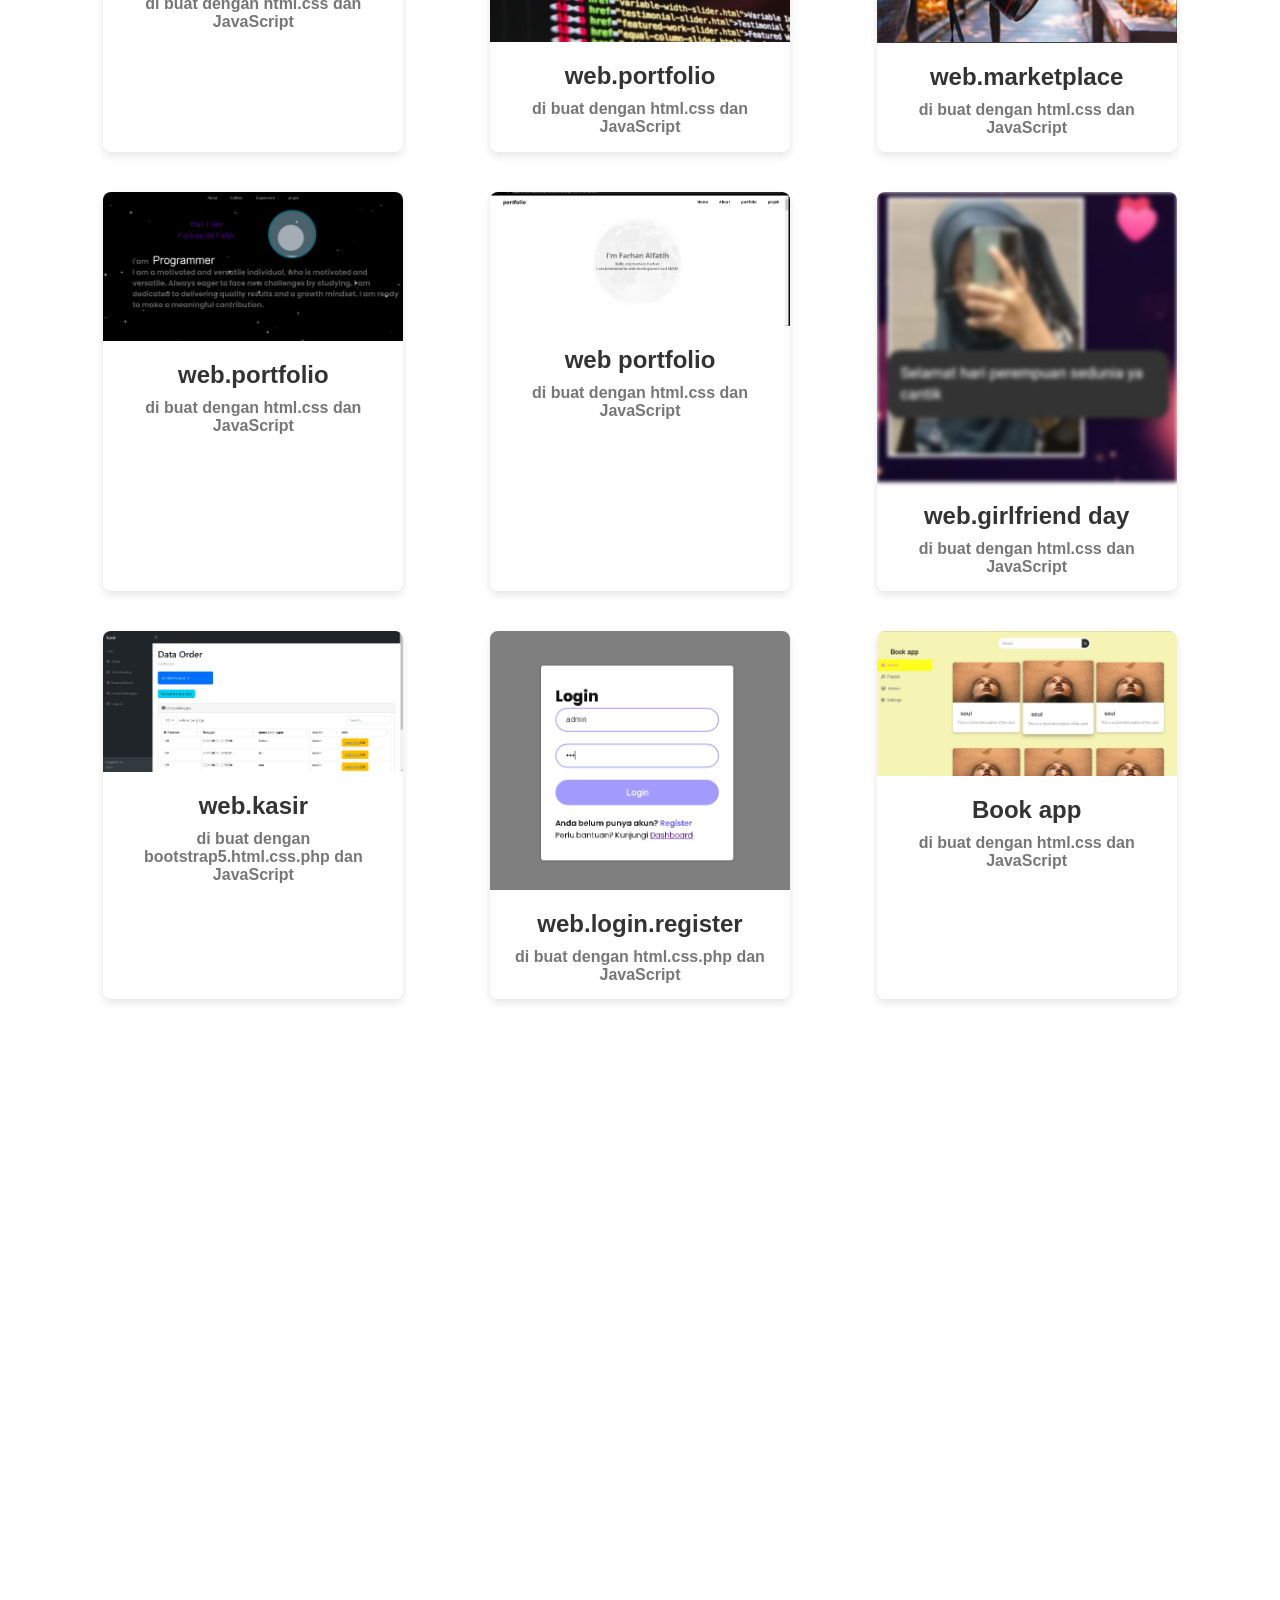
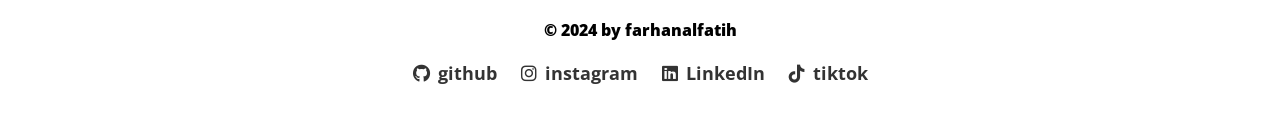
==== commit fc74a131: "Update index.html" ====
--- a/index.html
+++ b/index.html
@@ -50,7 +50,7 @@
       <p>Hello, my name is Farhan <br> I am interested in web development and UI/UX</p>
       <a onclick="tampilkanAlert()" href="" class="download-btncv">Download CV</a>
       <!--  <a onclick="tampilkanAlert()"  href="" download="cv frahan" class="download-btncv">Download CV</a>  pake sistem Download   -->
-      <a href="https://github.com/farhanalfatih" class="download-btncv"> <i class="fa-brands fa-github"></i>  github</a>
+      <a href="https://github.com/farhanalfatih" class="download-btncv"> <i class="fa-brands fa-github"></i> github</a>
 
     </div>
 
@@ -224,6 +224,16 @@
     <div class="card-containeraa">
       <div class="card_bb" data-aos="zoom-in-up" data-aos-duration="1000">
 
+        <img src="marketplace .jpg" alt="Image">
+        <div class="descriptionzz">
+          <h2>front end, "MINI" marketplace</h2>
+          <vv>di buat dengan html.css dan JavaScript</vv>
+
+        </div>
+      </div>
+
+      <div class="card_bb" data-aos="zoom-in-up" data-aos-duration="1000">
+
         <img src="kkk.jpg" alt="Image">
         <div class="descriptionzz">
           <h2> web.portfolio </h2>
@@ -234,7 +244,7 @@
       <div class="card_bb" data-aos="zoom-in-up" data-aos-duration="1000">
         <img src="prrrr.png" alt="Image">
         <div class="descriptionzz">
-          <h2> web.shop</h2>
+          <h2> web.marketplace</h2>
           <vv>di buat dengan html.css dan JavaScript</vv>
         </div>
       </div>
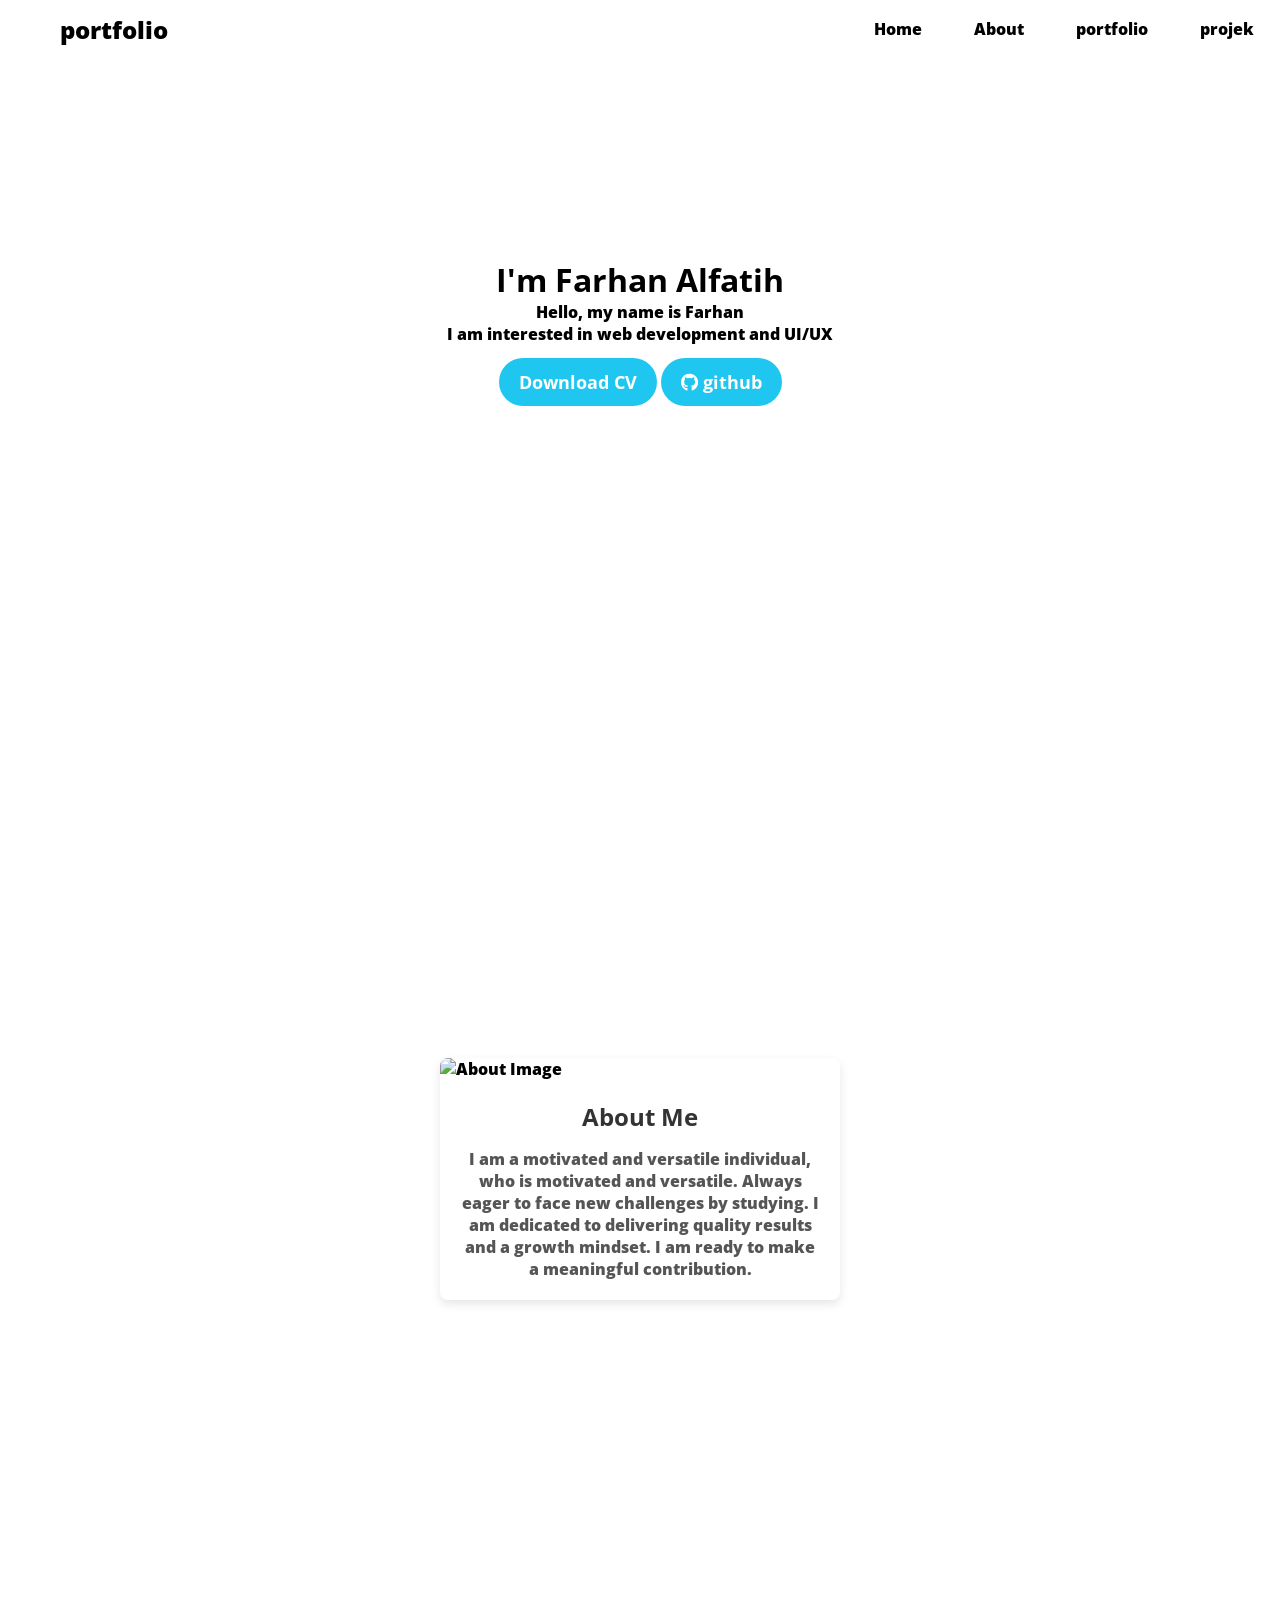
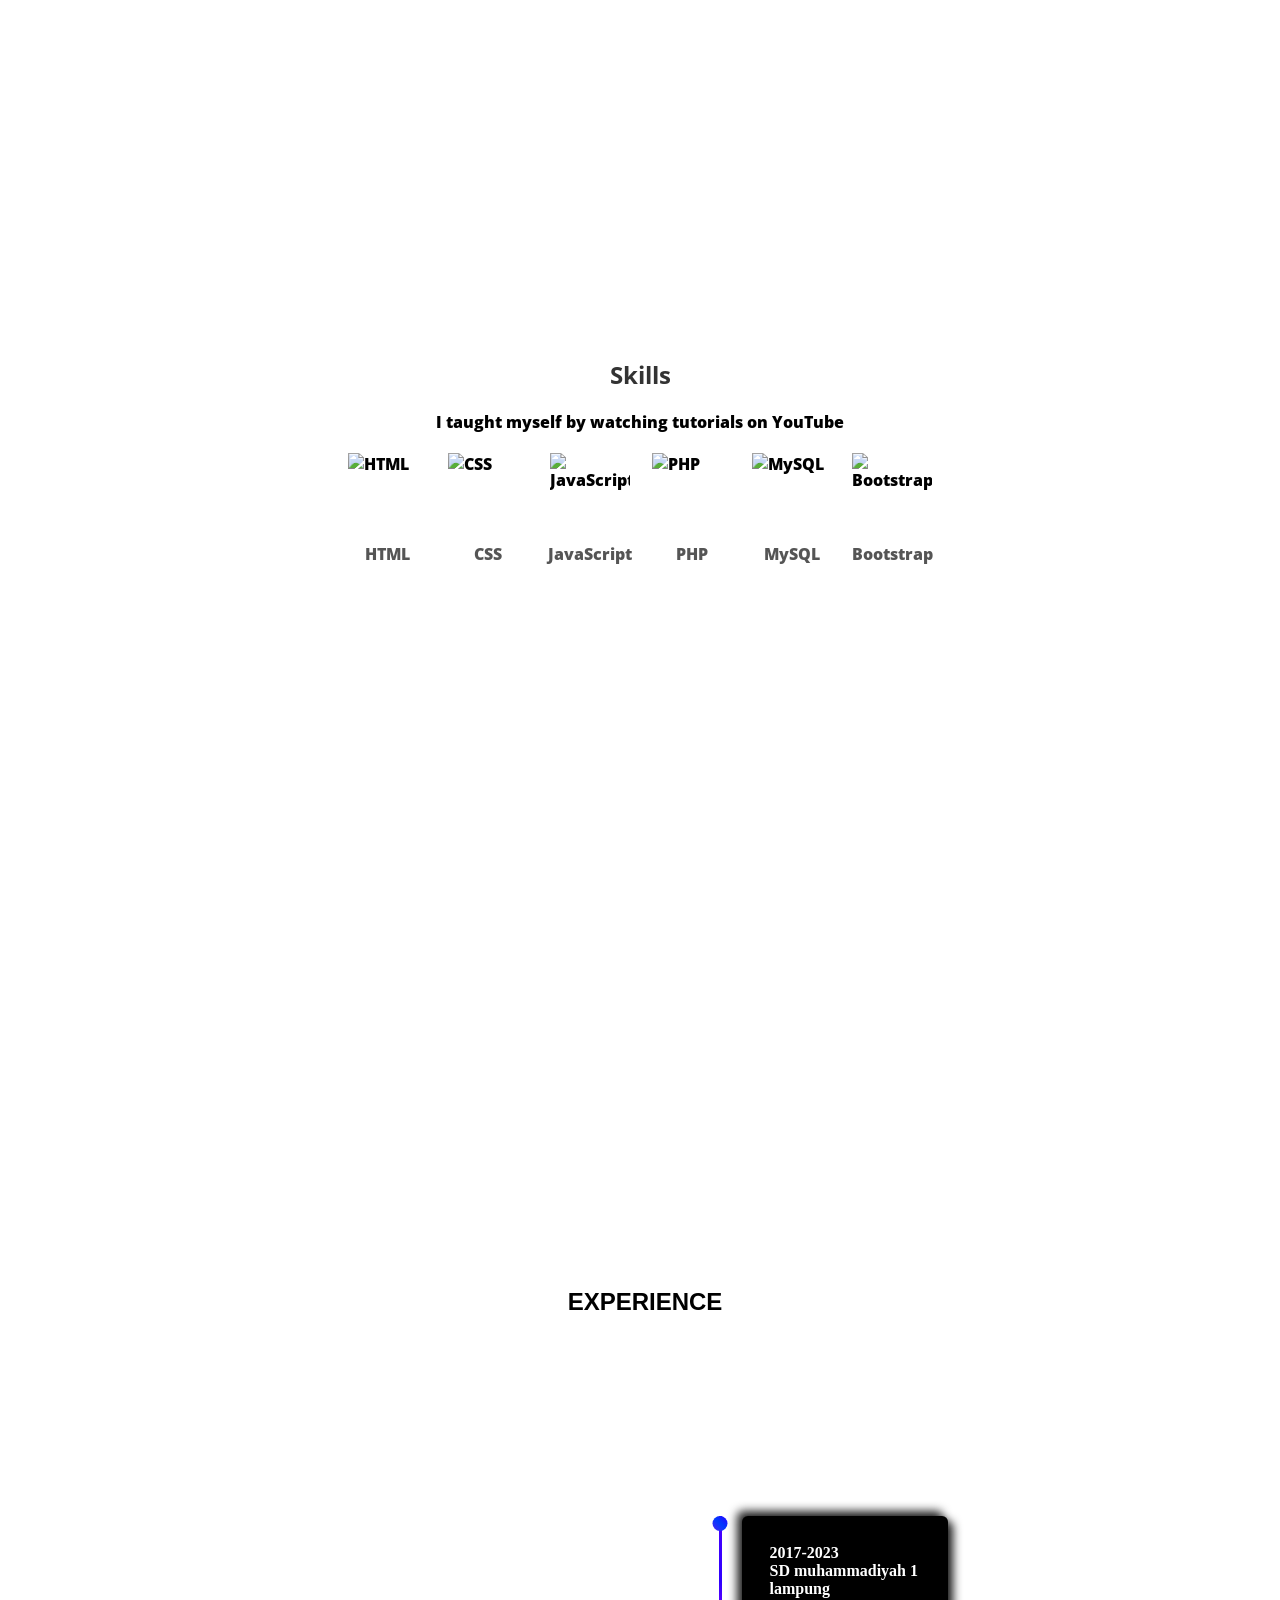
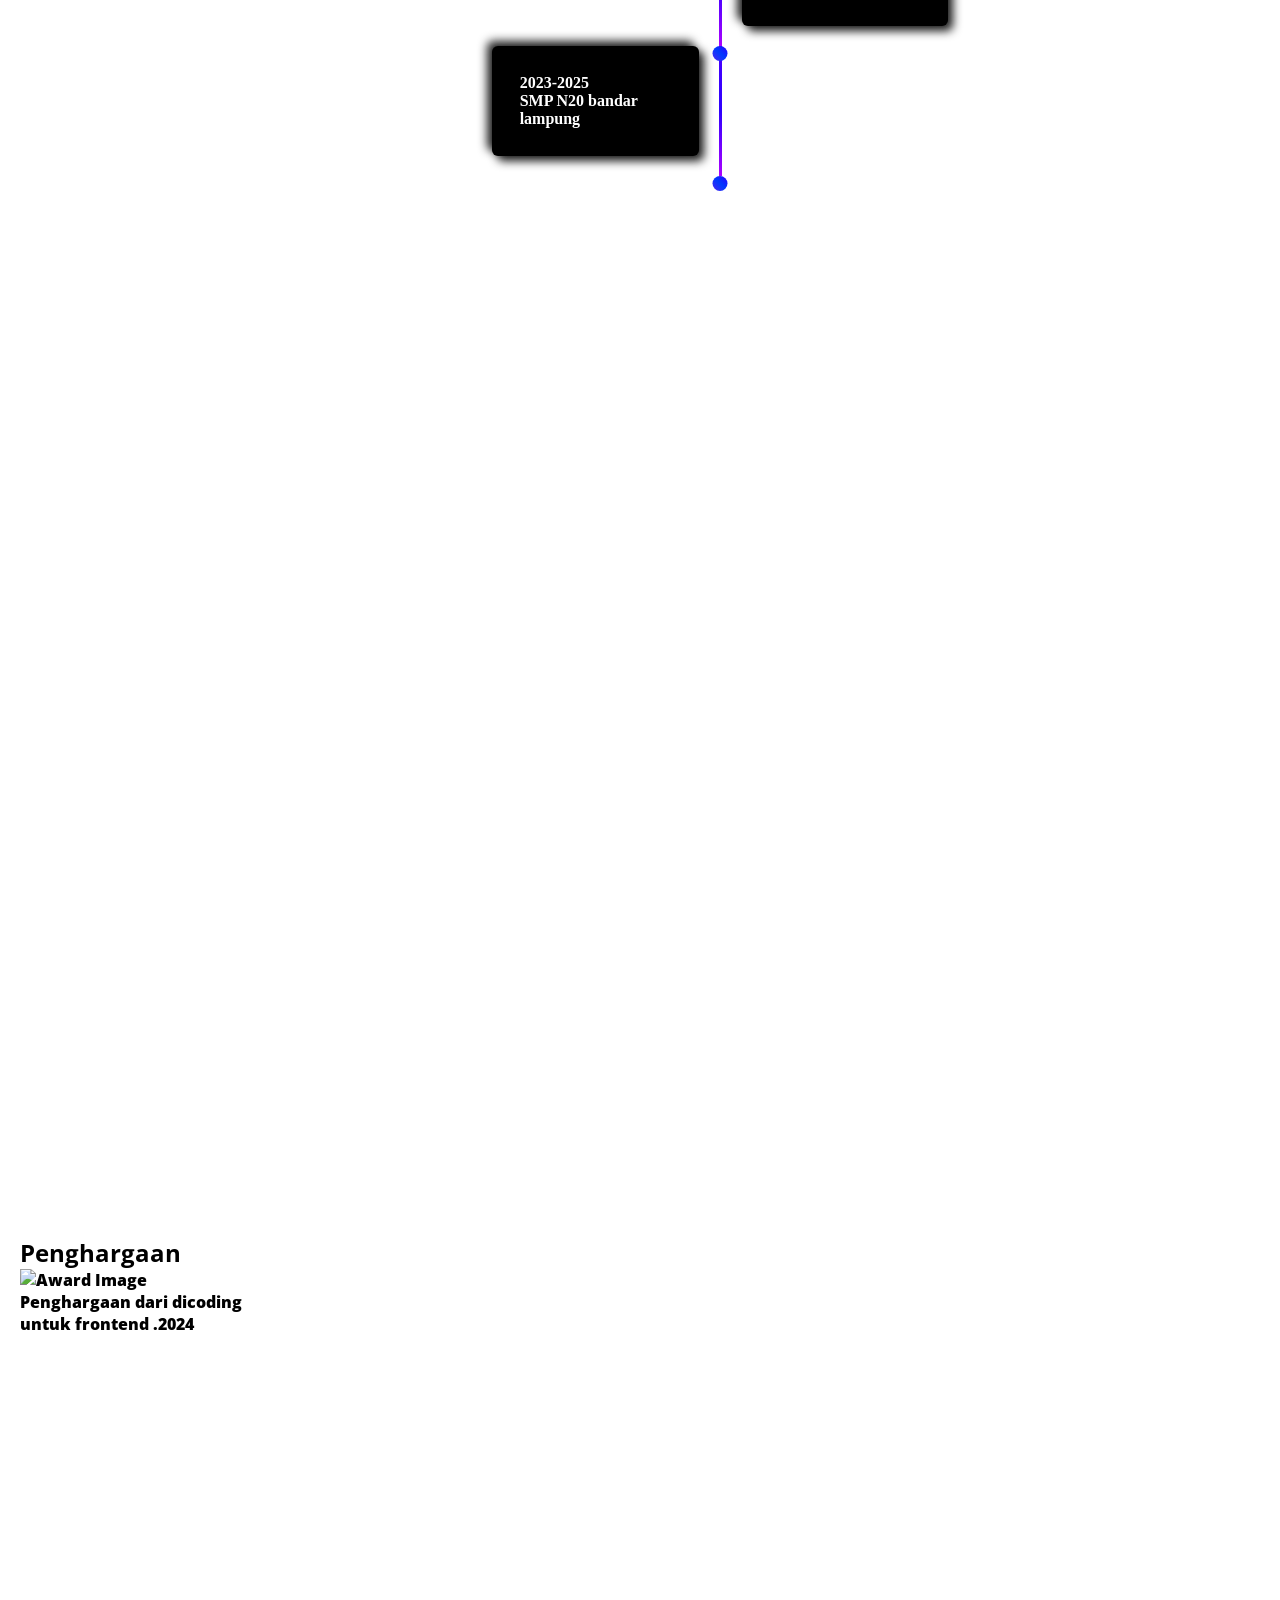
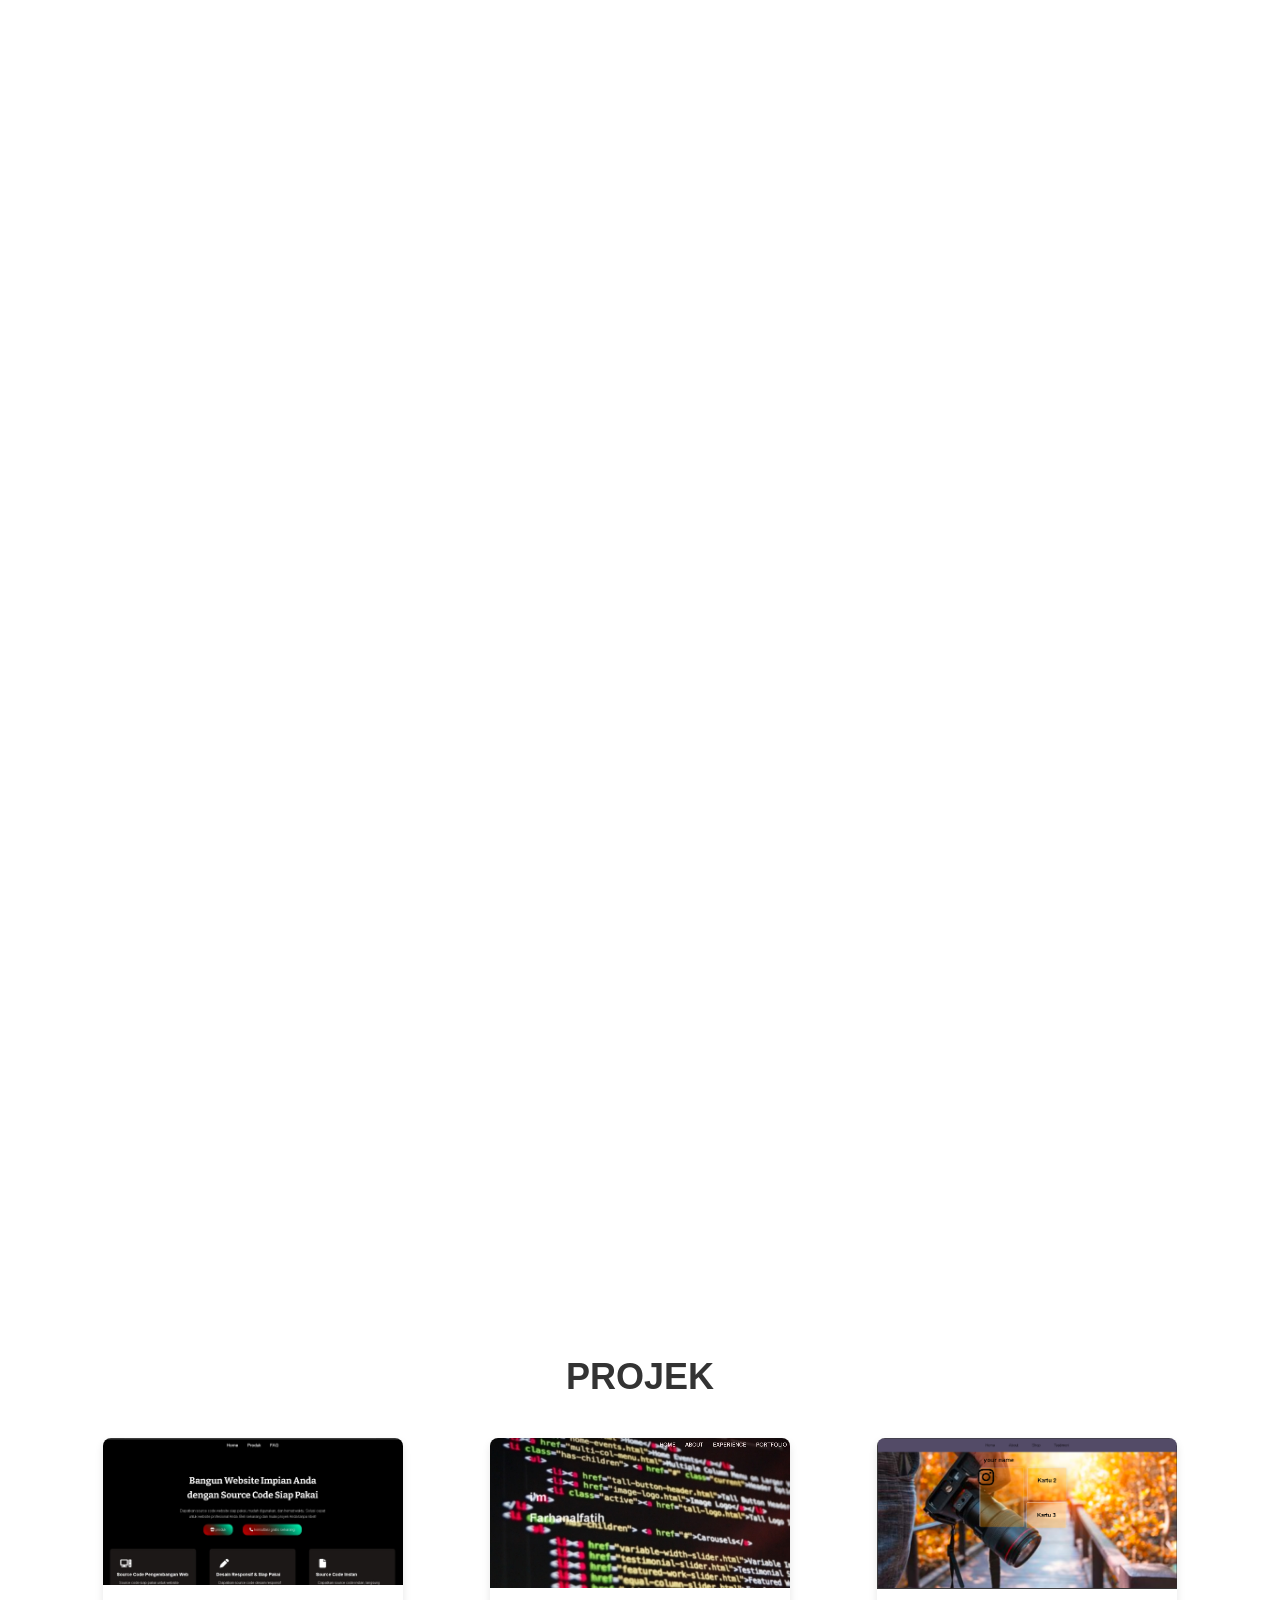
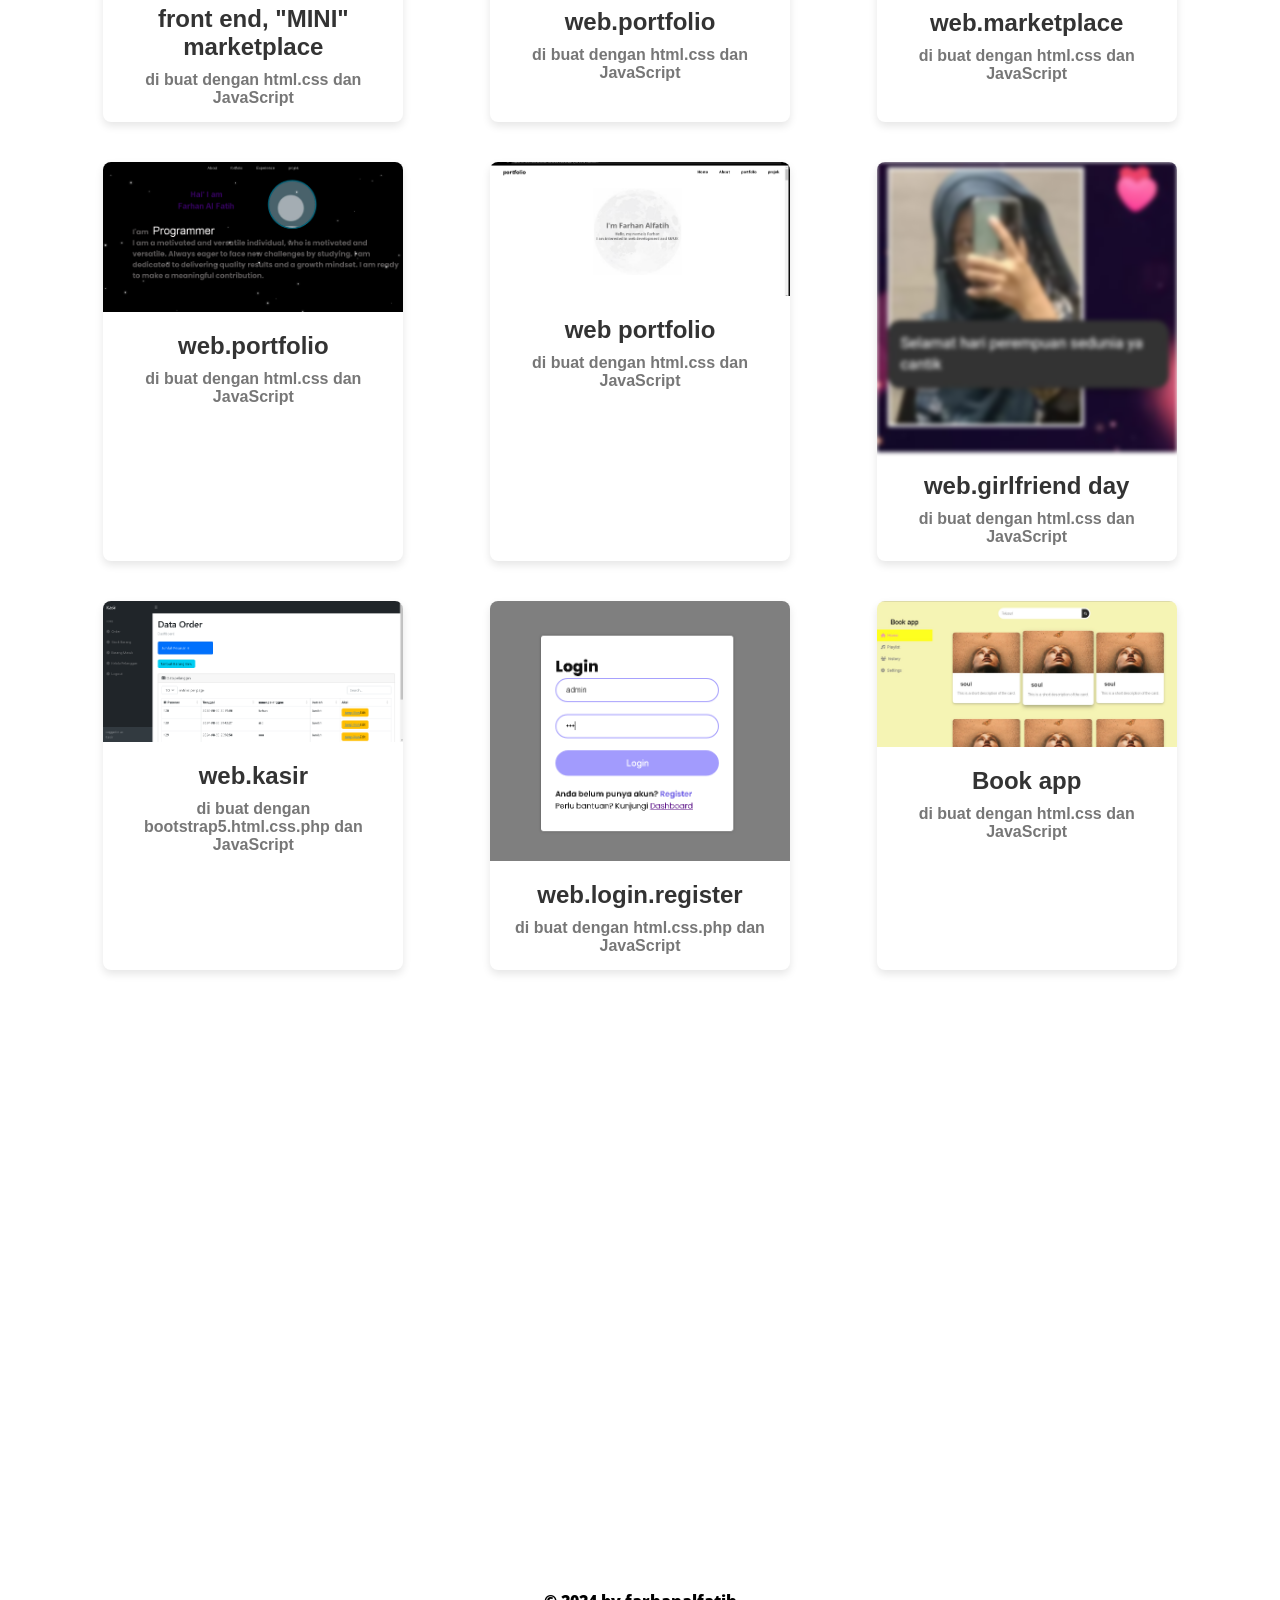
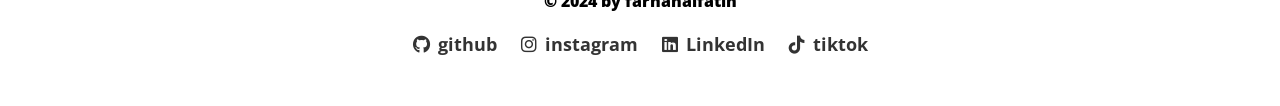
==== commit 1a505153: "Update index.html" ====
--- a/index.html
+++ b/index.html
@@ -76,7 +76,7 @@
     </div>
   </section>
 
-  <section id="service">
+  <!-- <section id="service">
     <div class="section-title" data-aos="fade-right" style="position: relative; top: 50px;">My Services</div>
 
 
@@ -124,7 +124,7 @@
             me</button></a>
       </div>
     </div>
-  </section>
+  </section> -->
 
   <div id="portfolio" style="position: relative;"></div>
 
@@ -217,6 +217,30 @@
     </div>
   </section>
 
+  <section id="penghargaan">
+    <h1>Penghargaan</h1>
+    <div class="card-container">
+      <div class="penghargaan-card">
+        <img src="sertifikat-front-end.jpg" alt="Award Image">
+        <div class="description">
+          <p>Penghargaan dari dicoding <br> untuk frontend  .2024</p>
+        </div>
+      </div>
+      <!-- <div class="penghargaan-card">
+        <img src="https://via.placeholder.com/150" alt="Award Image">
+        <div class="description">
+          <p>Penghargaan atas inovasi dalam teknologi.</p>
+        </div>
+      </div> -->
+      <!-- <div class="penghargaan-card">
+        <img src="https://via.placeholder.com/150" alt="Award Image">
+        <div class="description">
+          <p>Penghargaan untuk kerja sama tim yang luar biasa.</p>
+        </div>
+      </div>
+    </div> -->
+  </section>
+
   <div id="prrojek" style="position: relative; top: 850px;"></div>
   <section id="cc">
     <h1 class="oo"> PROJEK</h1>
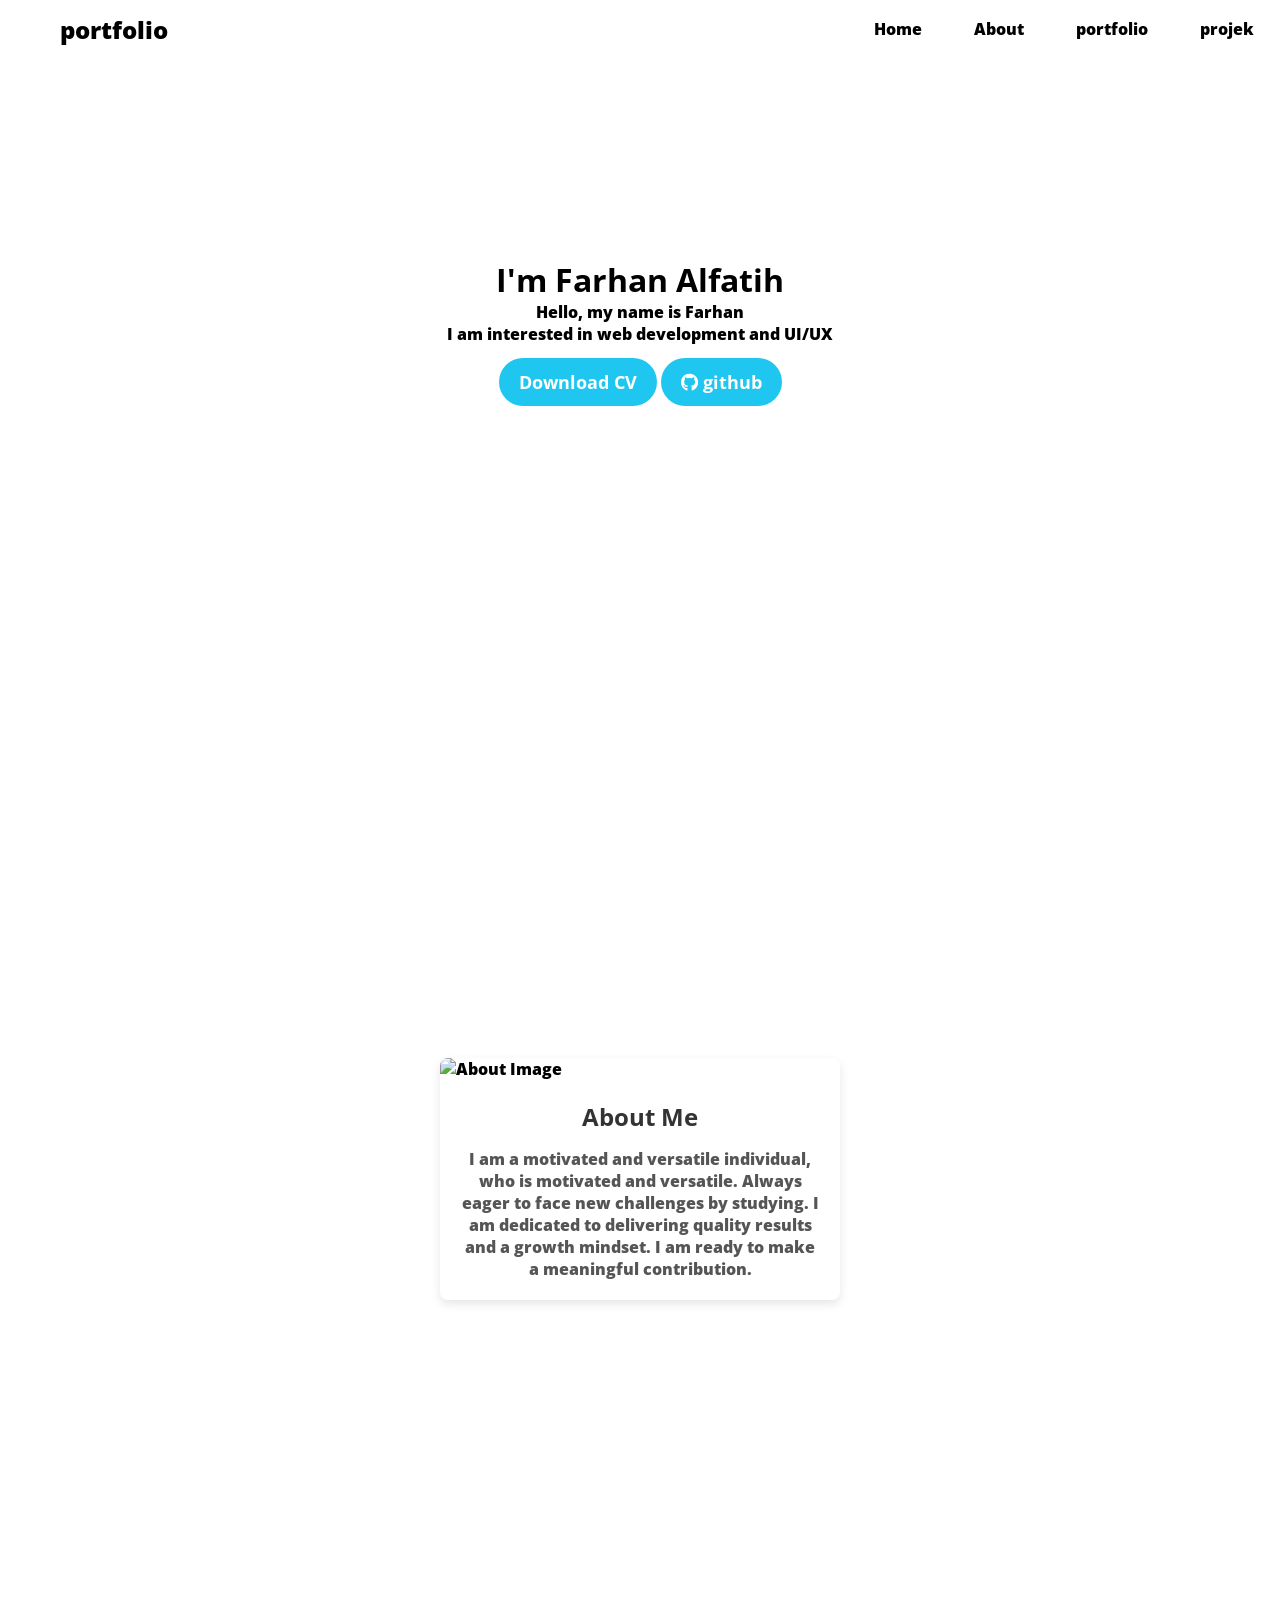
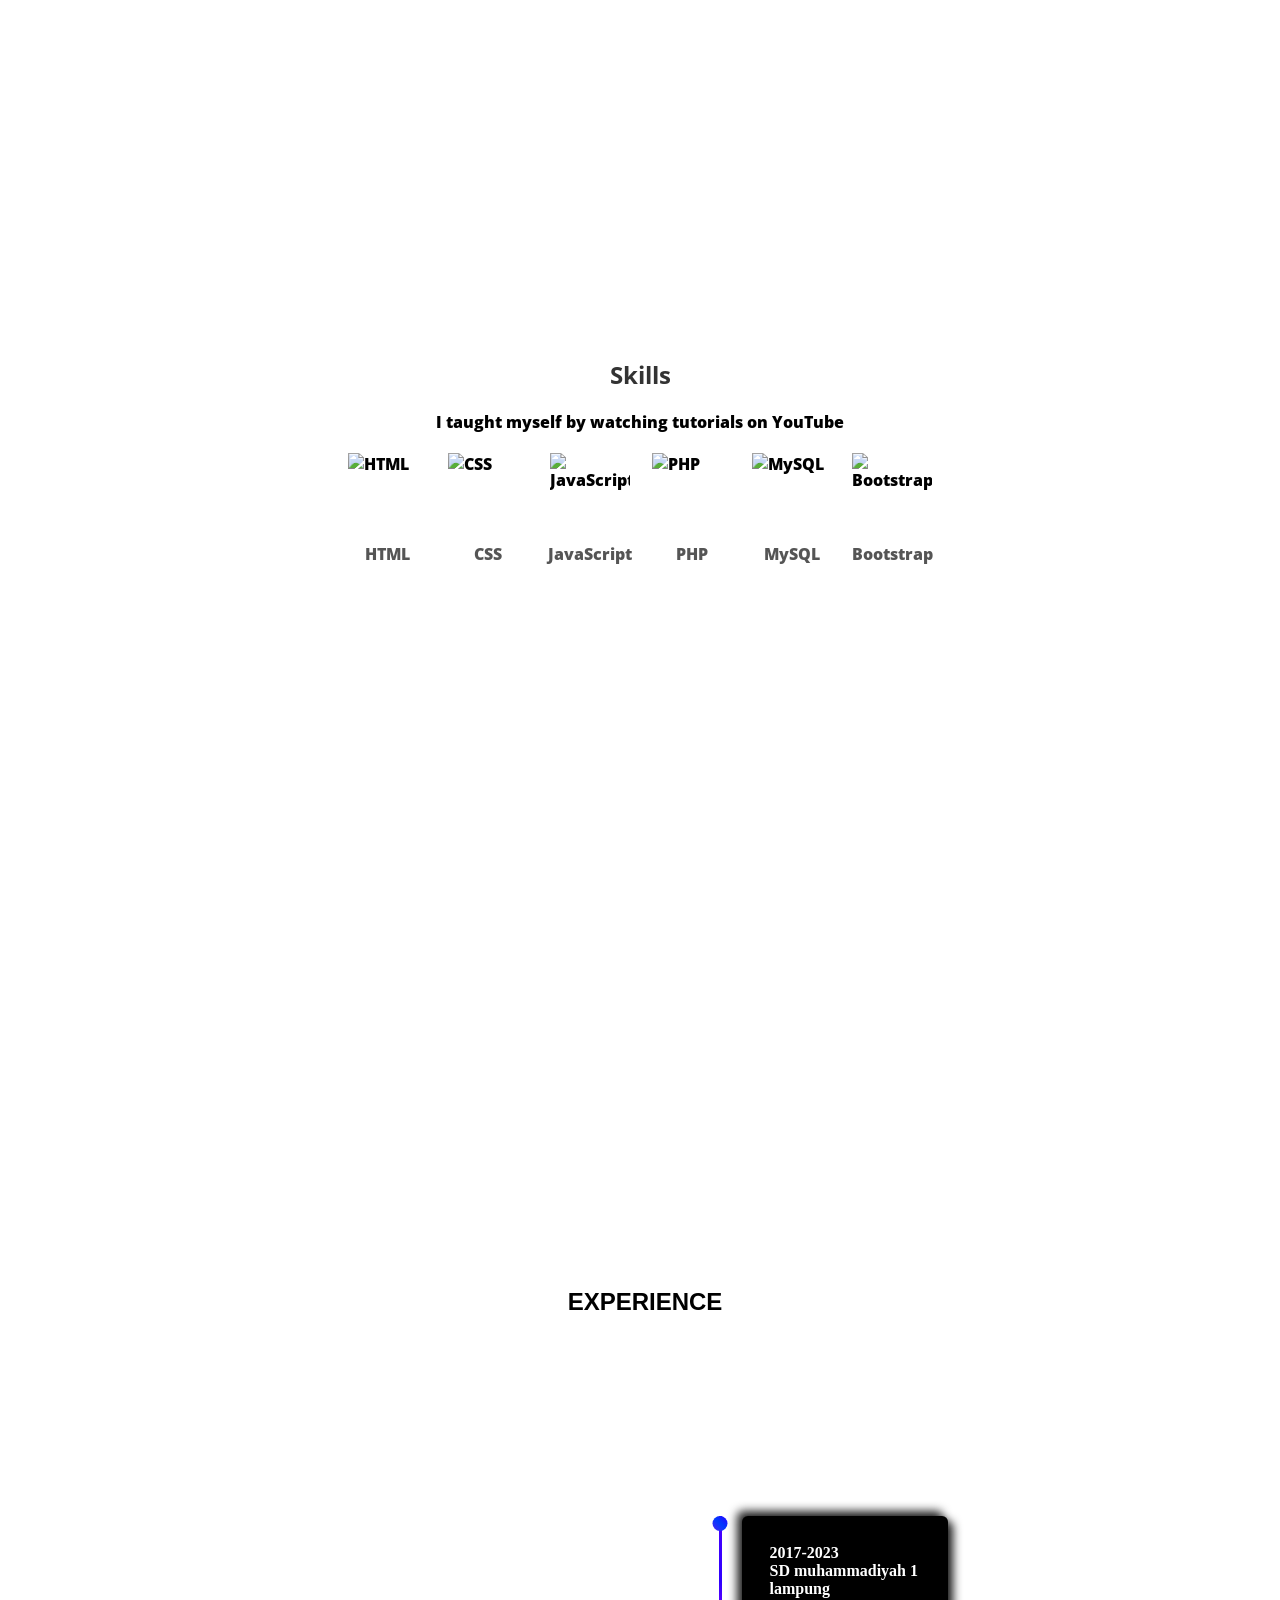
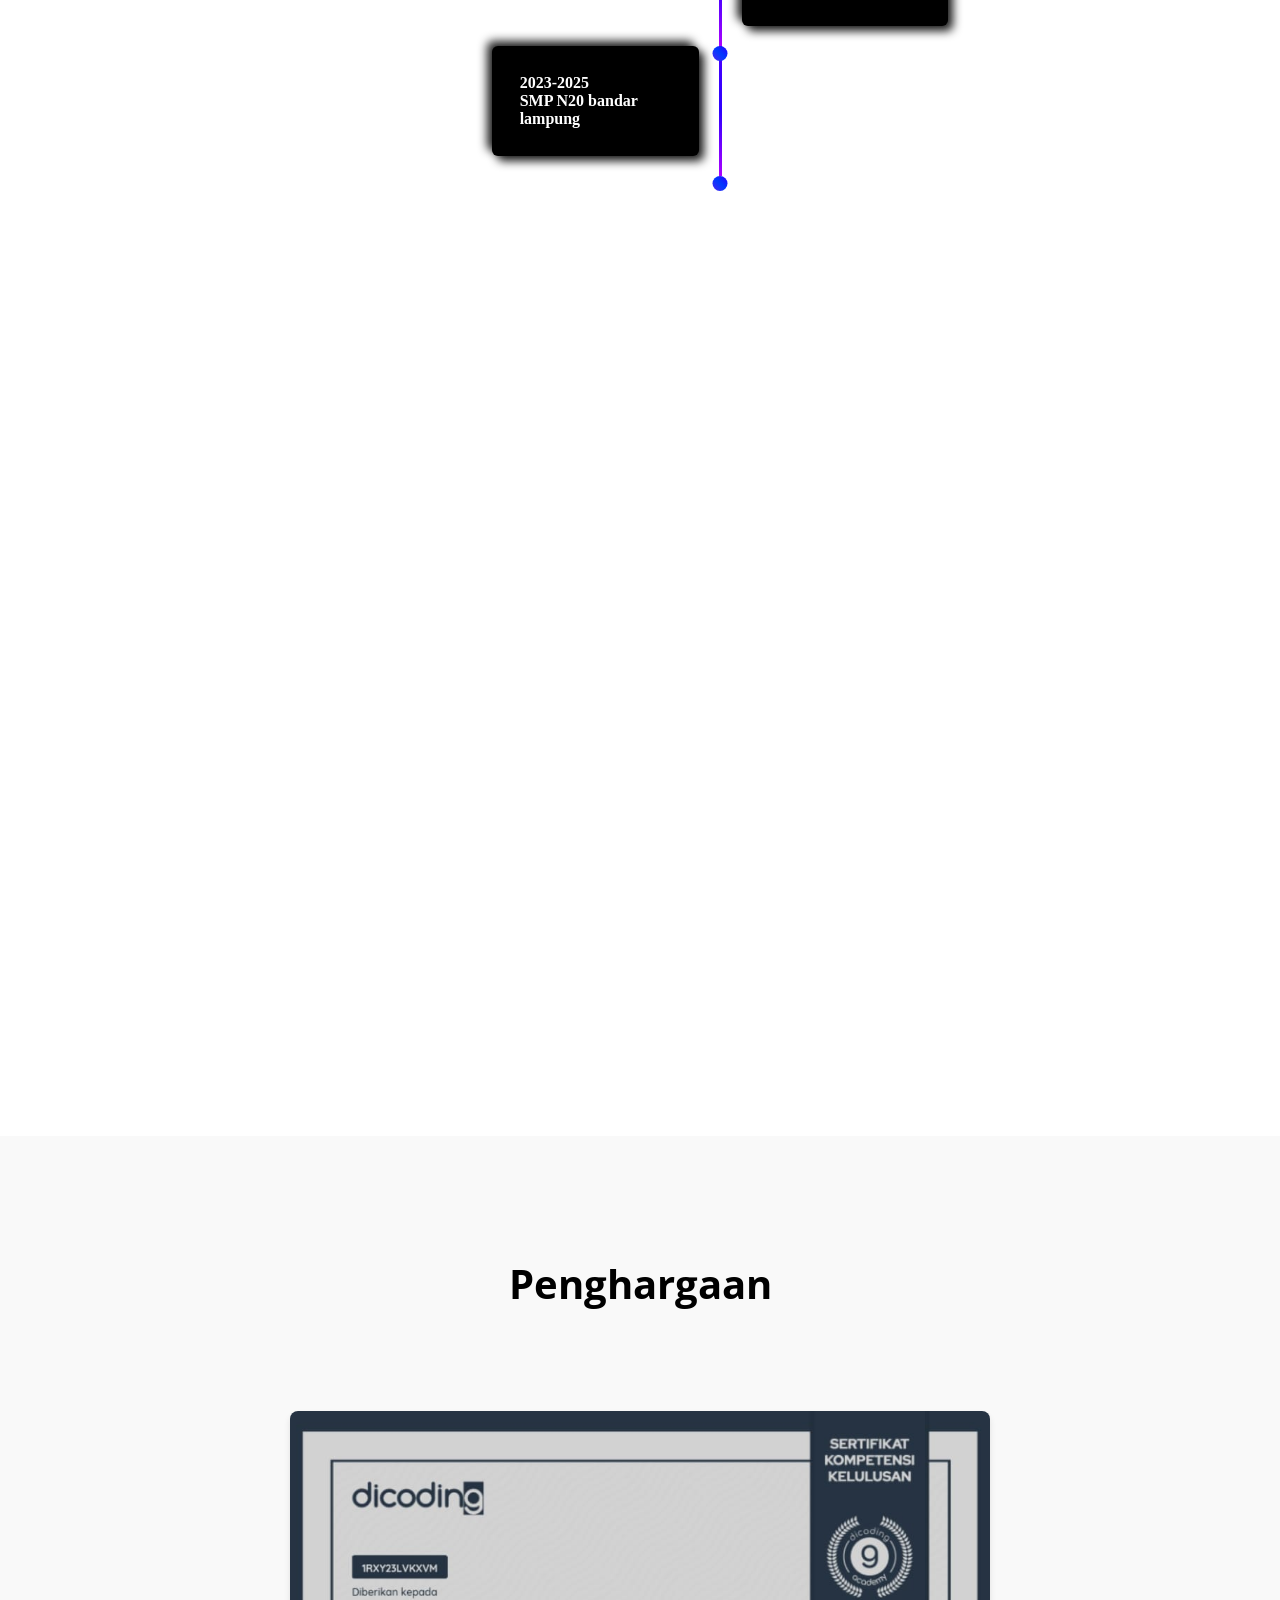
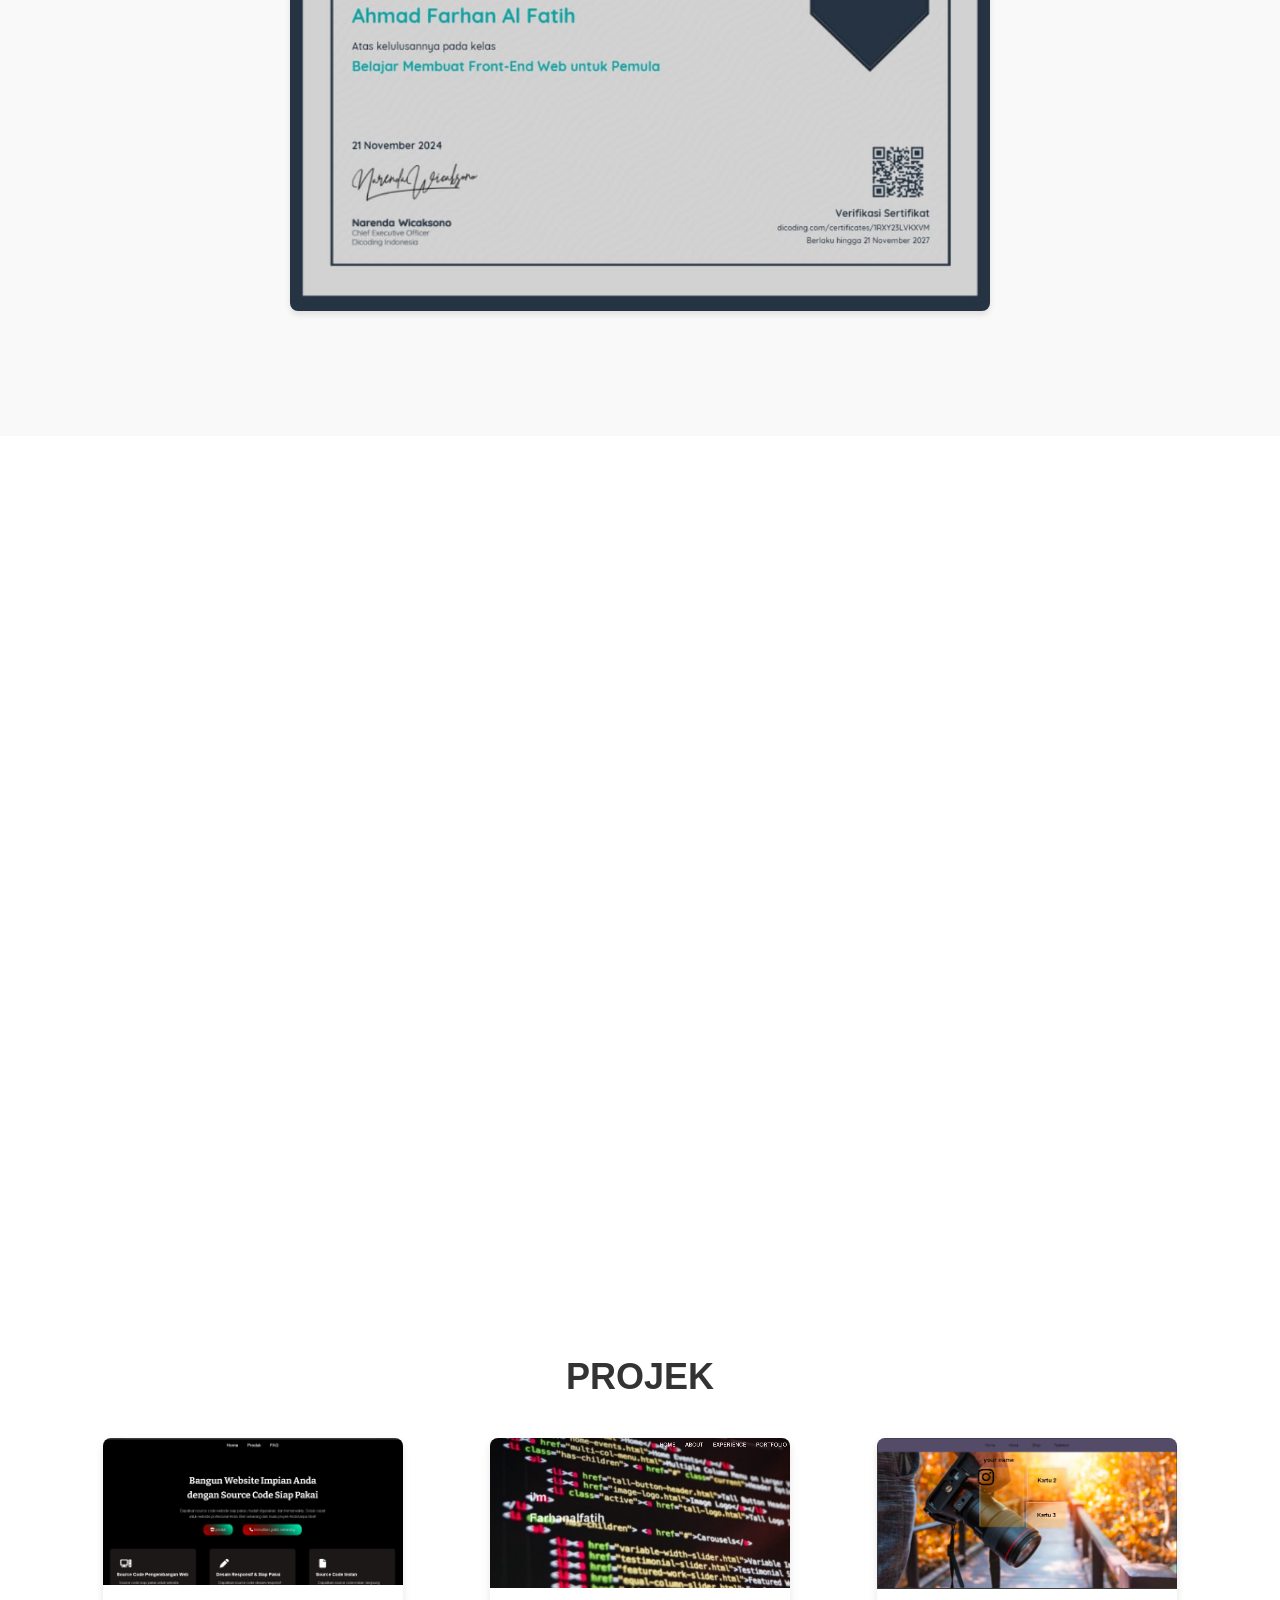
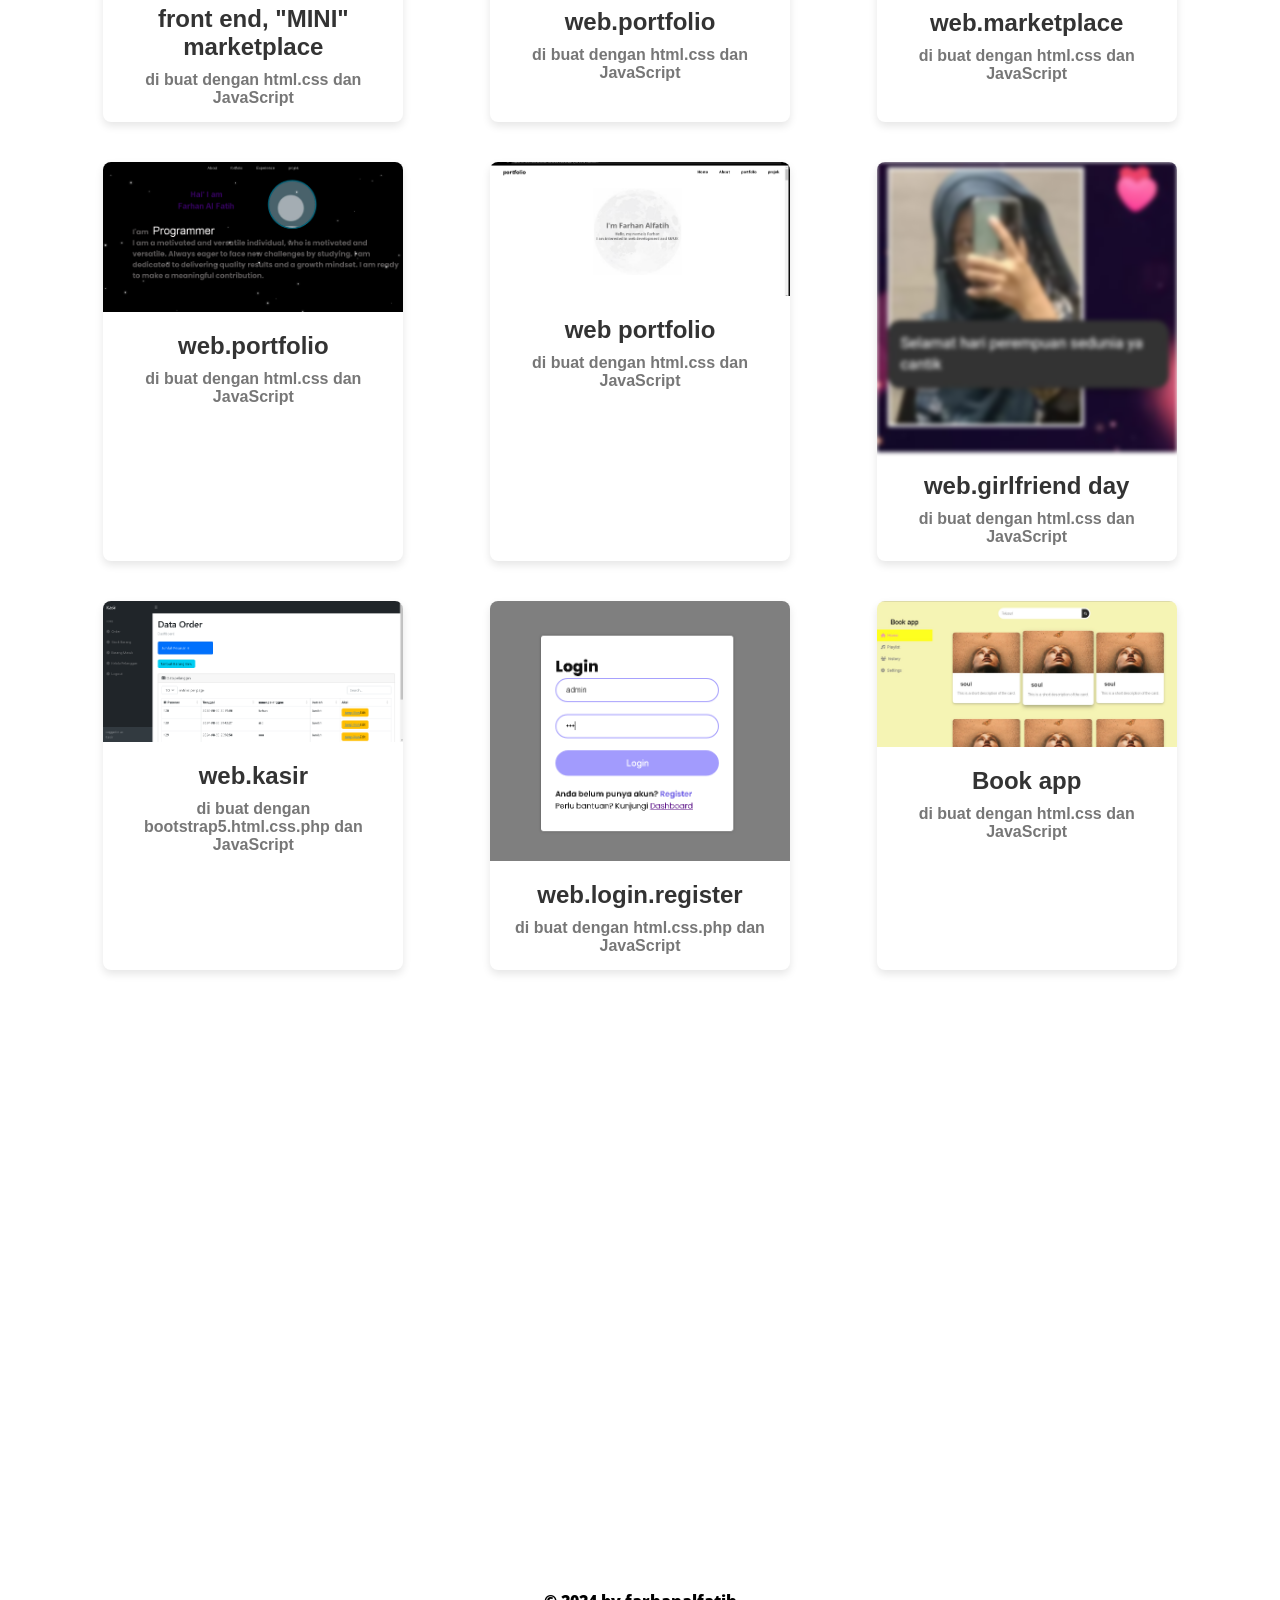
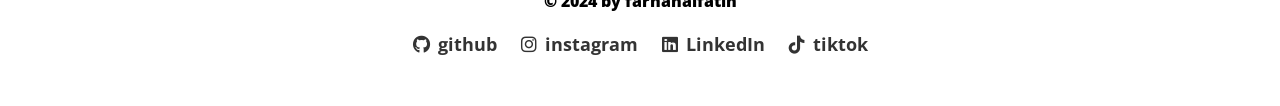
==== commit 9ddbfd43: "Update index.html" ====
--- a/index.html
+++ b/index.html
@@ -332,7 +332,7 @@
     <div class="sosmed">
       <div class="icon">
         <a href="https://github.com/farhanalfatih"><i class="fa-brands fa-github"></i>github</a>
-        <a href="https://www.instagram.com/kodee_kuu?igsh=MXUyNDhha2E2YWgxbw=="><i
+        <a href="https://www.instagram.com/codee_kuu"><i
             class="fa-brands fa-instagram"></i>instagram</a>
         <a href="https://www.linkedin.com/in/farhan-alfatih" target="_blank"><i
             class="fa-brands fa-linkedin"></i>LinkedIn</a>
--- a/style.css
+++ b/style.css
@@ -511,7 +511,8 @@
     transform: translate(-50%, -50%);
     width: 400px;
     height: auto;
-    z-index: 1; /* Place background image beneath */
+    z-index: 1;
+    /* Place background image beneath */
     opacity: 0.5;
 }
 
@@ -545,7 +546,8 @@
     top: 20px;
     right: 20px;
     padding: 15px 25px;
-    background-color: #4CAF50; /* Hijau untuk sukses */
+    background-color: #4CAF50;
+    /* Hijau untuk sukses */
     color: white;
     border-radius: 5px;
     box-shadow: 0 4px 8px rgba(0, 0, 0, 0.2);
@@ -556,7 +558,8 @@
 .download-btncv {
     position: relative;
     top: 25px;
-    z-index: 2; /* Bring the button above the background image */
+    z-index: 2;
+    /* Bring the button above the background image */
     background-color: #1fc6f0;
     color: white;
     padding: 12px 20px;
@@ -583,6 +586,7 @@
 }
 
 .sosmed {
+    color: #333;
     text-align: center;
     padding: 20px;
 }
@@ -680,3 +684,65 @@
         font-size: 14px;
     }
 }
+
+/* penghargaan secsiaon  */
+
+#penghargaan {
+    text-align: center;
+    padding: 20px;
+    background-color: #f9f9f9;
+}
+
+#penghargaan h1 {
+    font-size: 40px;
+    margin: 100px;
+}
+
+.card-container {
+    display: flex;
+    justify-content: center;
+    gap: 20px;
+    flex-wrap: wrap;
+}
+
+.penghargaan-card {
+    position: relative;
+    width: 700px;
+    height: 500px;
+    overflow: hidden;
+    border-radius: 8px;
+    box-shadow: 0 4px 6px rgba(0, 0, 0, 0.1);
+    transition: transform 0.3s ease;
+}
+
+.penghargaan-card img {
+    width: 100%;
+    height: 100%;
+    object-fit: cover;
+    display: block;
+}
+
+.penghargaan-card .description {
+    position: absolute;
+    top: 0;
+    left: 0;
+    width: 100%;
+    height: 100%;
+    background: rgba(0, 0, 0, 0.7);
+    color: white;
+    display: flex;
+    justify-content: center;
+    align-items: center;
+    text-align: center;
+    padding: 25px;
+    box-sizing: border-box;
+    opacity: 0;
+    visibility: hidden;
+    transition: opacity 0.3s ease, visibility 0.3s ease;
+    font-size: 1.2rem;
+}
+
+.penghargaan-card:hover .description {
+    opacity: 1;
+    visibility: visible;
+}
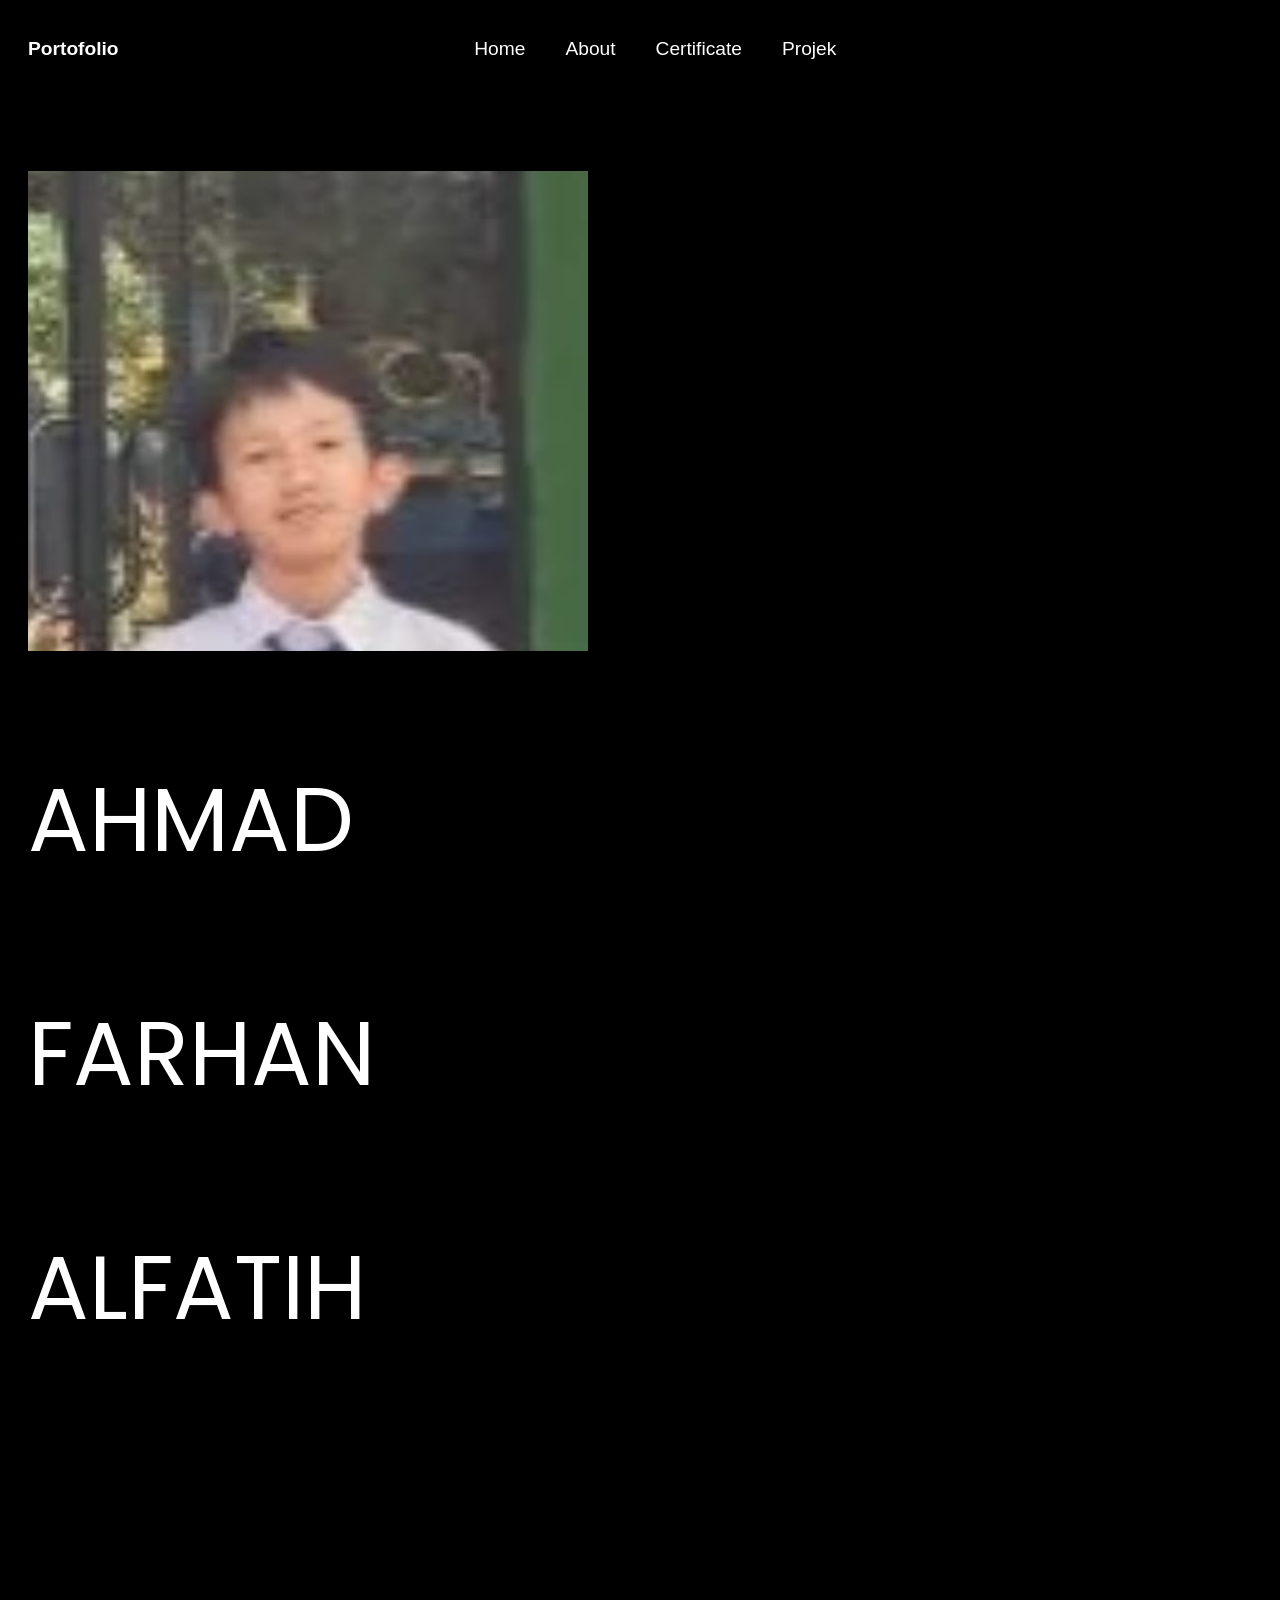
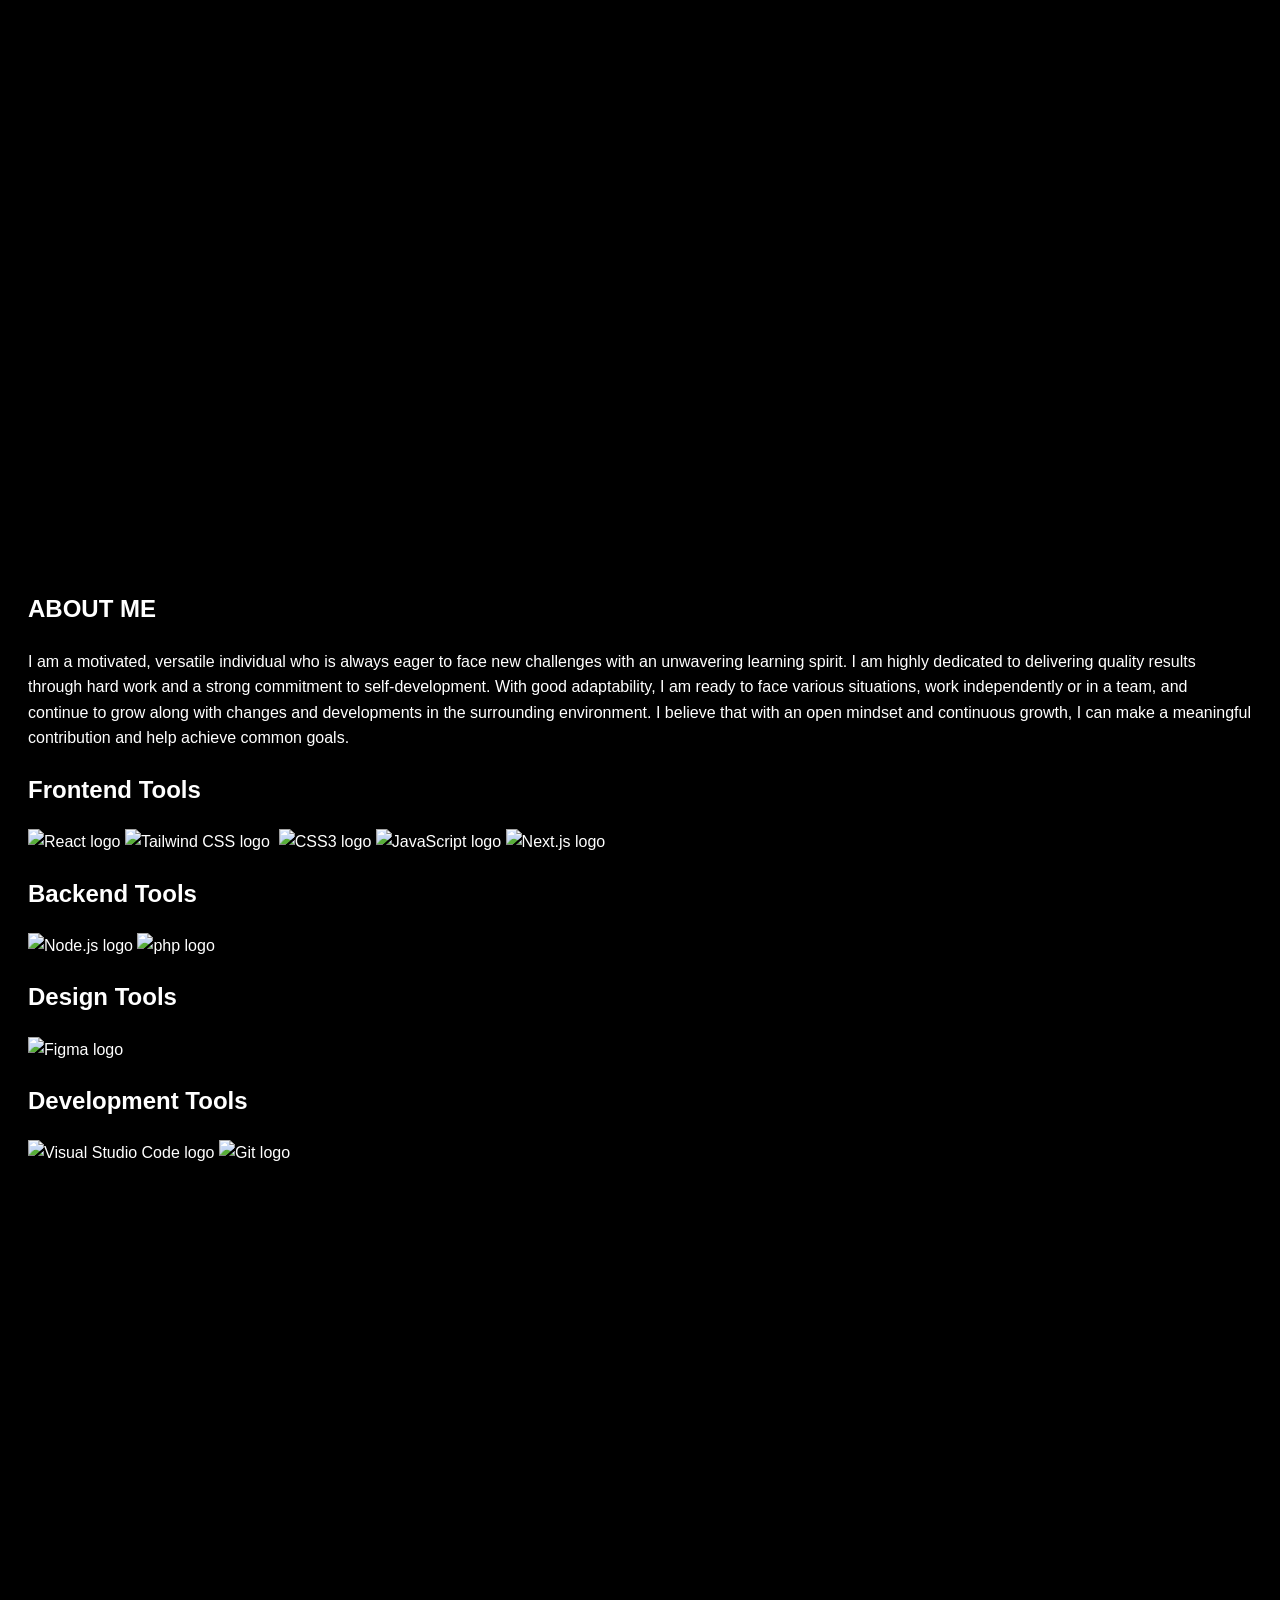
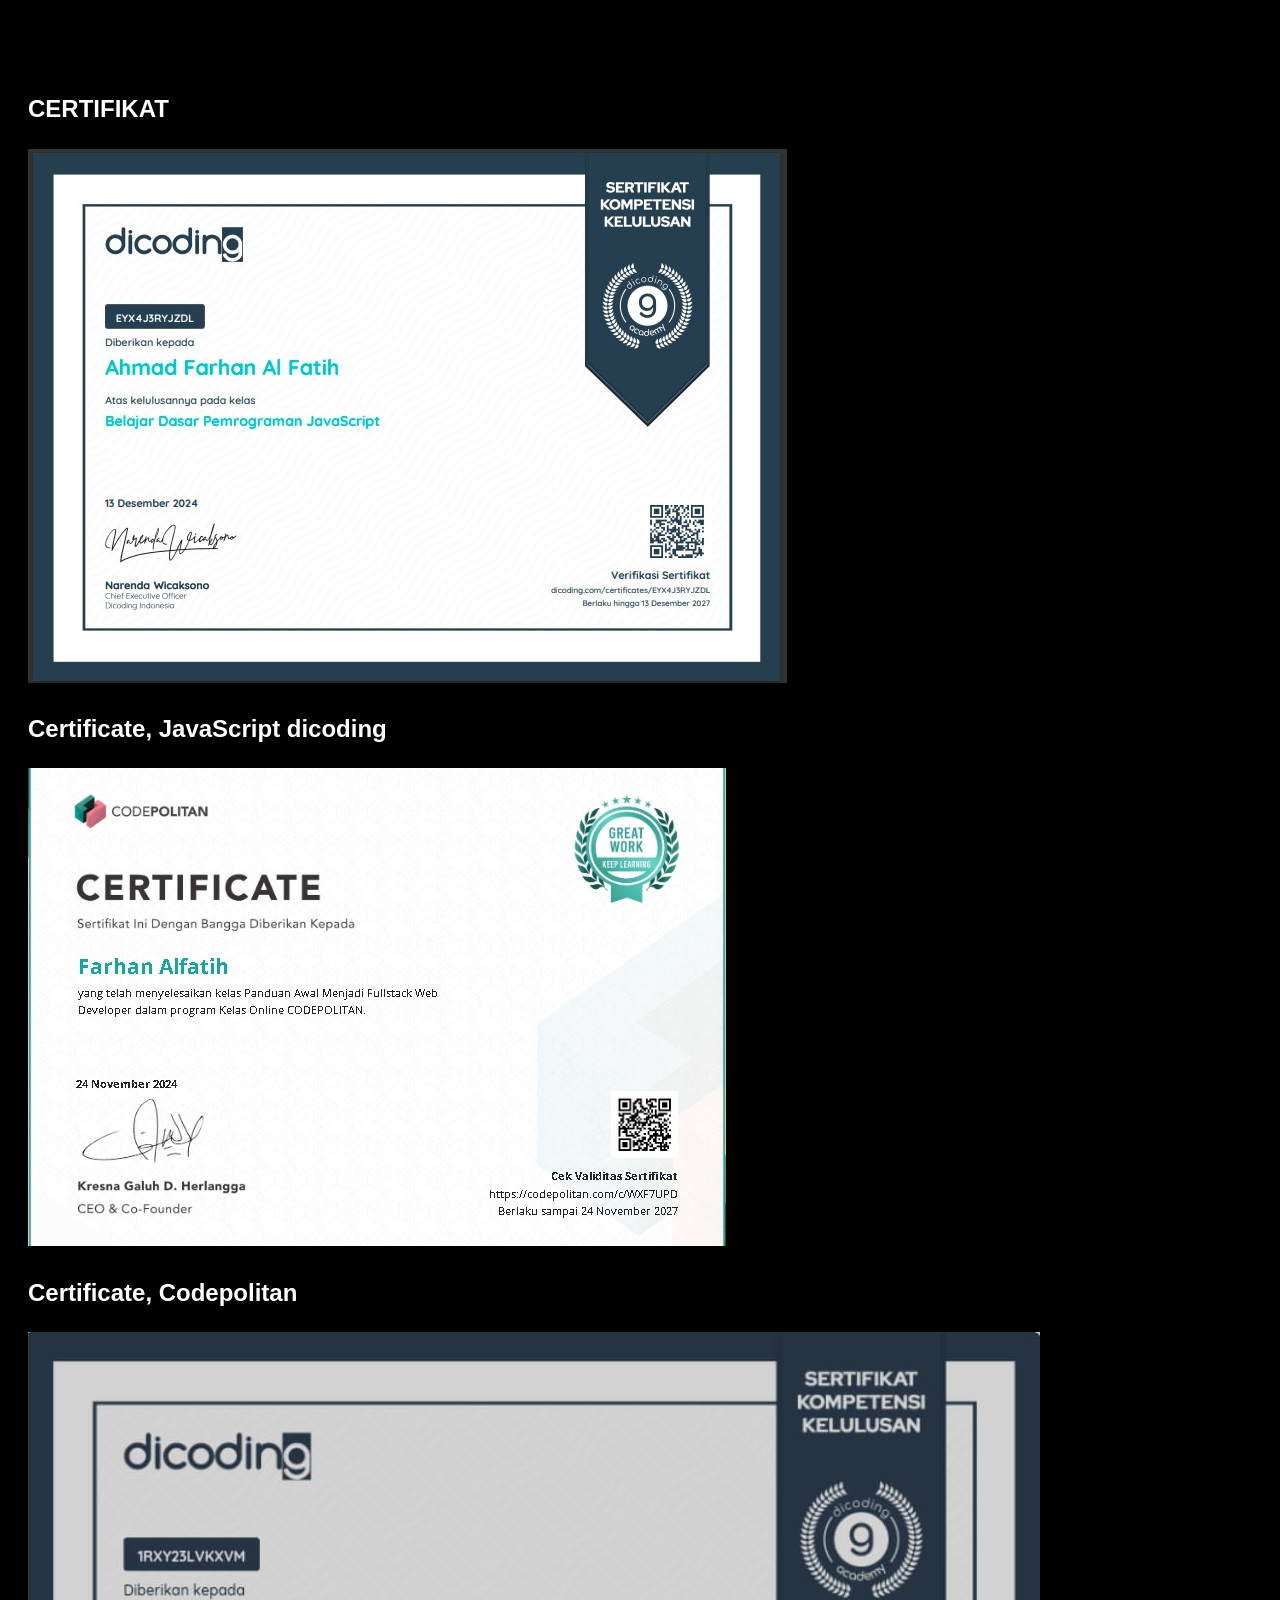
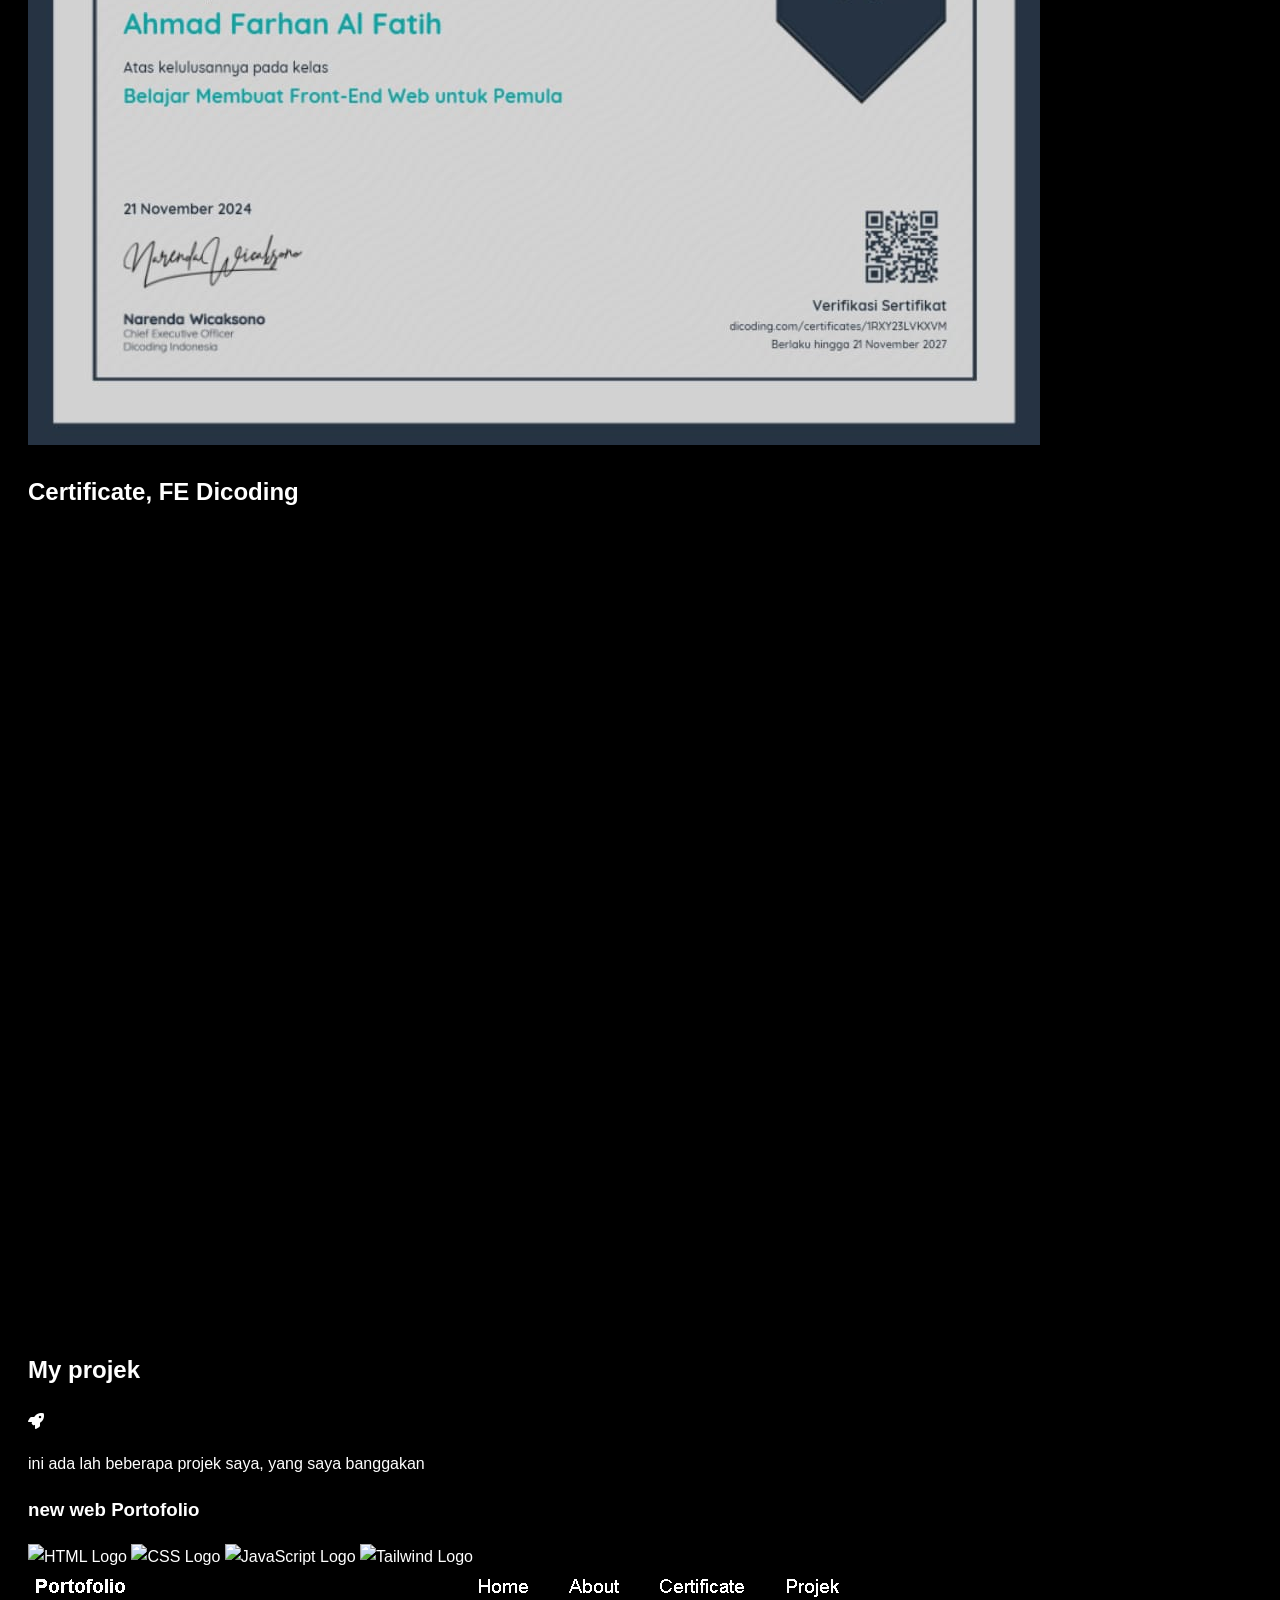
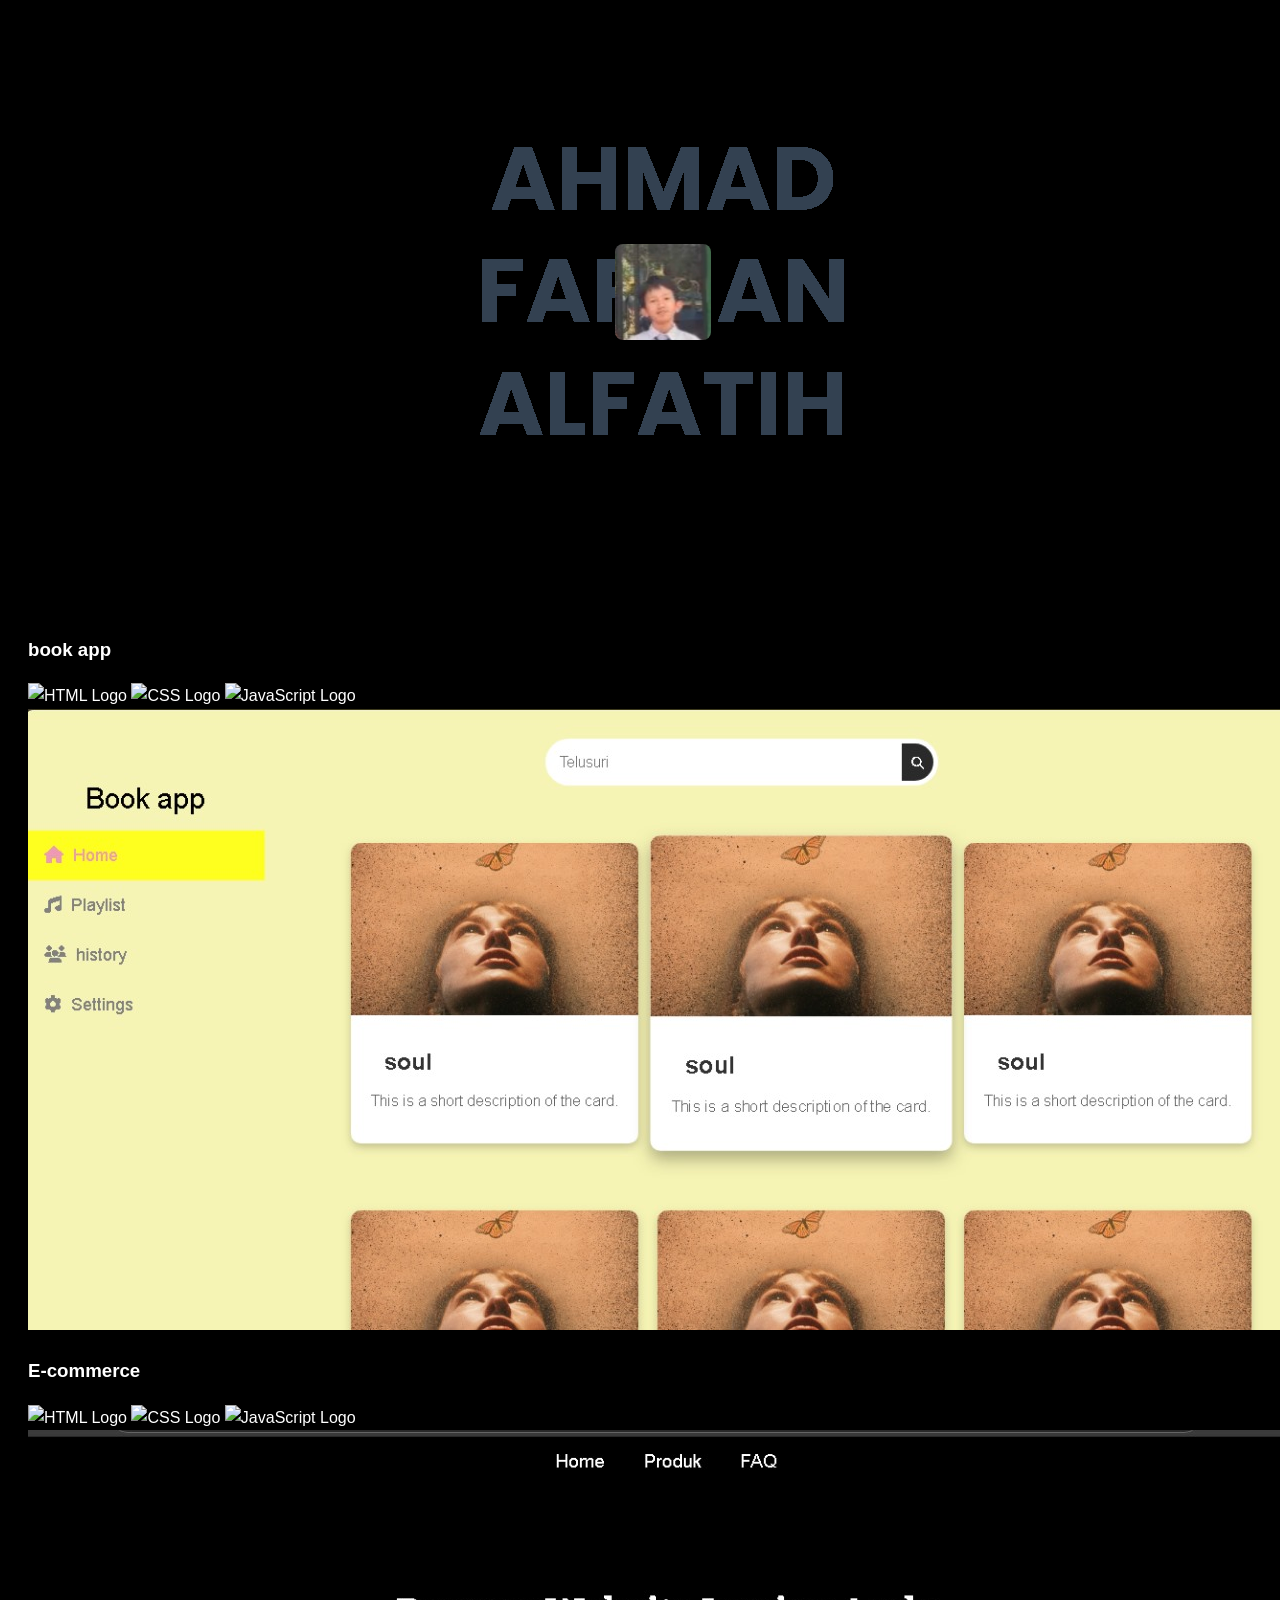
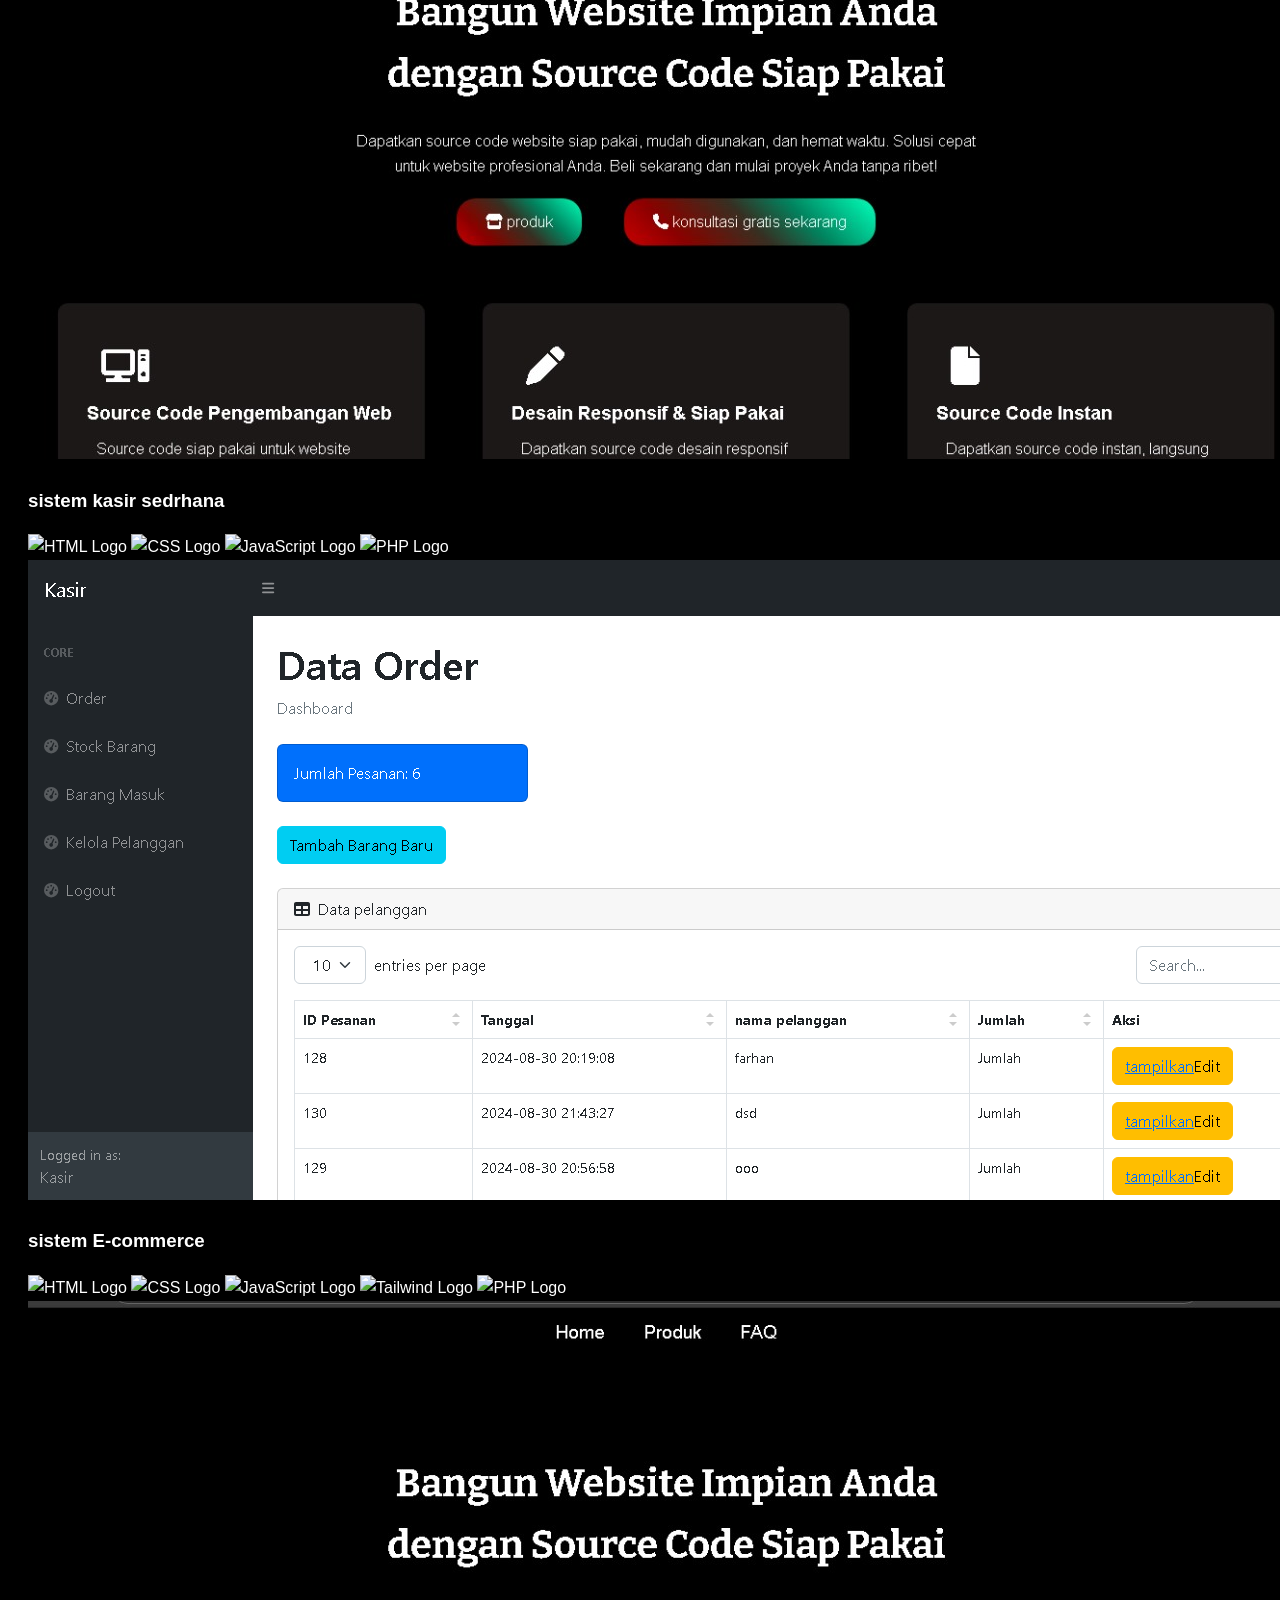
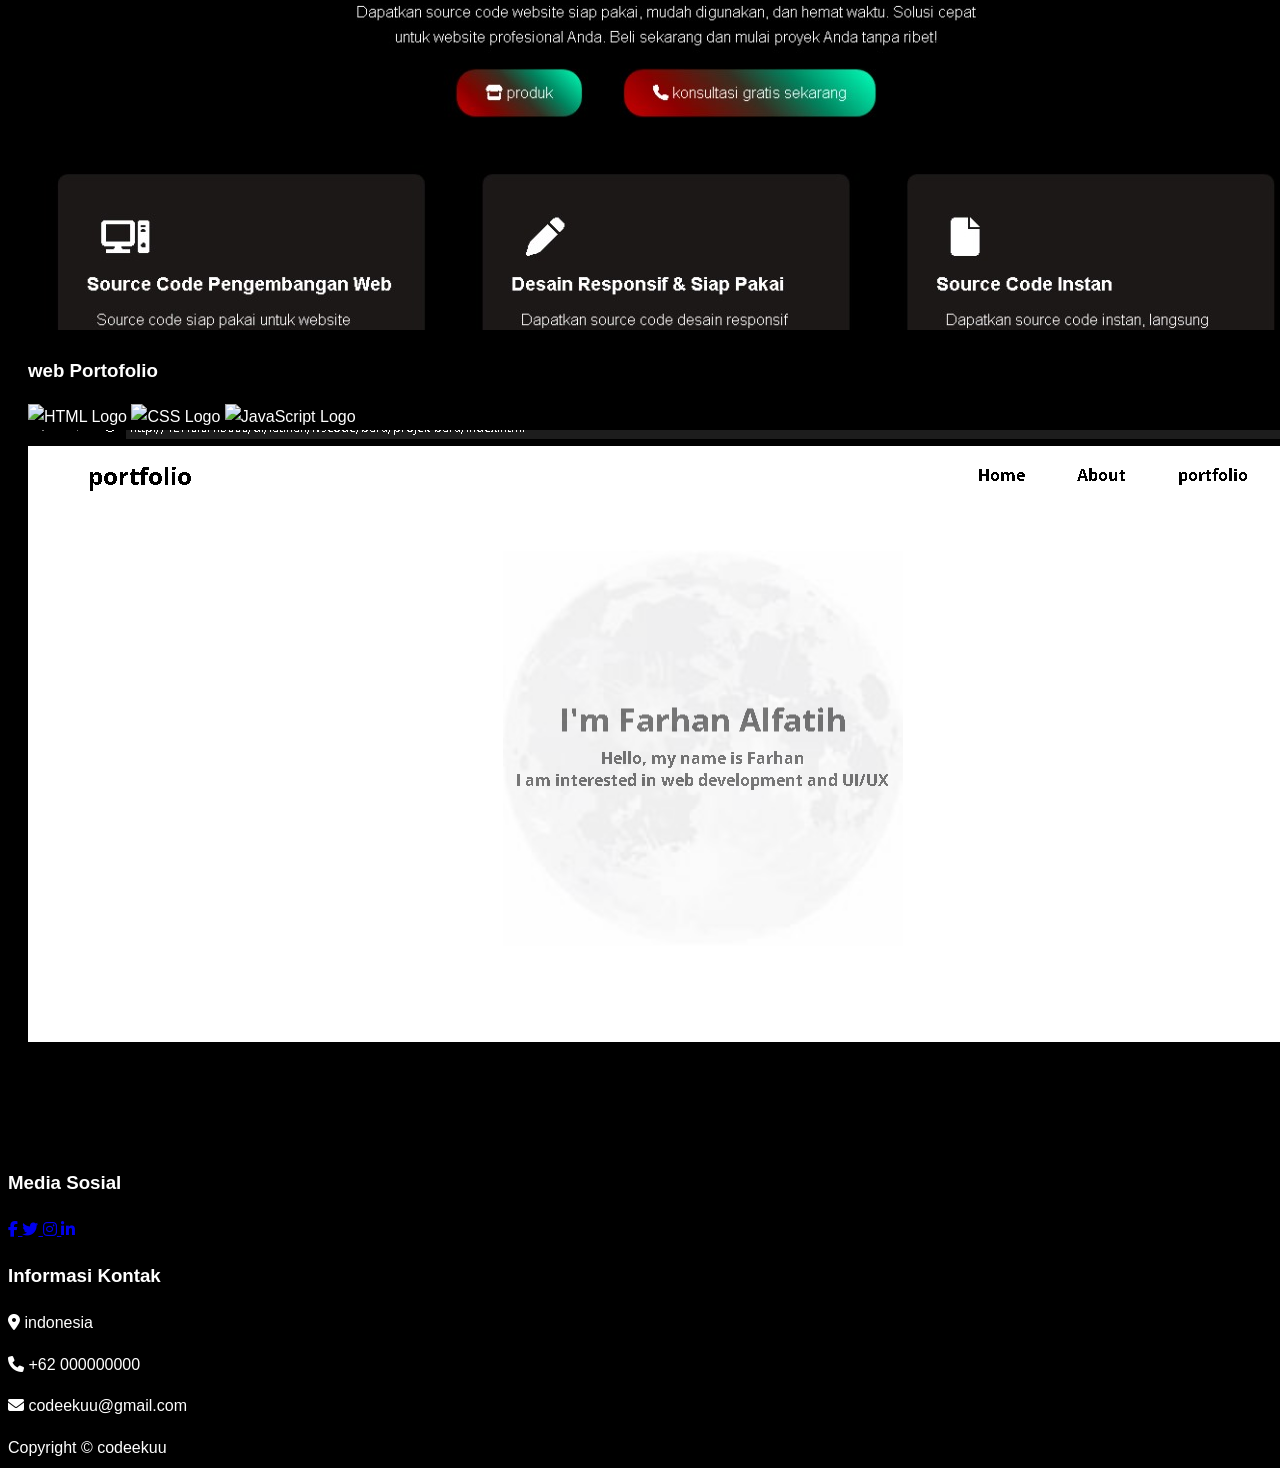
==== commit 80d1c239: "Add files via upload" ====
--- a/index.html
+++ b/index.html
@@ -2,351 +2,355 @@
 <html lang="en">
 
 <head>
-  <meta charset="UTF-8">
-  <meta name="viewport" content="width=device-width, initial-scale=1.0">
-
-  <!--  -->
-  <link rel="shortcut icon" href="favicon.ico" type="image/x-icon">
-
-
-  <!-- oas -->
-  <link rel="stylesheet" href="https://unpkg.com/aos@next/dist/aos.css" />
-
-  <!-- font awesome -->
-  <link rel="stylesheet" href="https://cdnjs.cloudflare.com/ajax/libs/font-awesome/6.5.1/css/all.min.css" />
-
-  <!-- style.css -->
-  <link rel="stylesheet" href="style.css">
-
-  <!-- font google -->
-  <link rel="preconnect" href="https://fonts.gstatic.com" crossorigin>
-  <link href="https://fonts.googleapis.com/css2?family=Open+Sans:wght@700&display=swap" rel="stylesheet">
-  <title>farhan-alfatih</title>
+    <meta charset="UTF-8">
+    <meta name="viewport" content="width=device-width, initial-scale=1.0">
+
+    <!-- emailjs -->
+    <script src="https://cdn.emailjs.com/dist/email.min.js"></script>
+
+    <!-- font awesome -->
+    <link rel="stylesheet" href="https://cdnjs.cloudflare.com/ajax/libs/font-awesome/6.5.1/css/all.min.css" />
+    <!-- fonts popits -->
+    <link href="https://fonts.googleapis.com/css2?family=Poppins:wght@700&amp;display=swap" rel="stylesheet" />
+    <link rel="preconnect" href="https://fonts.googleapis.com">
+    <link rel="preconnect" href="https://fonts.gstatic.com" crossorigin>
+    <link href="https://fonts.googleapis.com/css2?family=Montserrat:ital,wght@0,800;1,800&display=swap"
+        rel="stylesheet">
+    <script src="https://cdn.tailwindcss.com"></script>
+    <title>Ahamd farhan al fatih</title>
+    <link rel="stylesheet" href="css/style.css">
 </head>
 
 <body>
-  <nav data-aos="fade-down" data-aos-easing="linear" data-aos-duration="1500">
-    <div class="header">portfolio</div>
-    <!-- Burger menu button -->
-    <div class="burger" onclick="toggleMenu()">
-      <div></div>
-      <div></div>
-      <div></div>
+
+
+    <!-- navbar  -->
+    <nav class="navbar" data-aos="fade-down" data-aos-duration="2000">
+        <div class="burger" onclick="toggleMenu()">&#9776;</div>
+        <div class="brand-name">Portofolio</div> <!--  -->
+        <ul class="nav-links">
+            <li><a href="#home">Home</a></li>
+            <li><a href="#about">About</a></li>
+            <li><a href="#certifikat">Certificate</a></li>
+            <li><a href="#projek">Projek</a></li>
+
+        </ul>
+
+    </nav>
+    <section id="home">
+        <div class="text-center relative" style="position: relative; top: -20px;">
+            <div class="absolute top-1/2 left-1/2 transform -translate-x-1/2 -translate-y-1/2">
+                <img src="./img/foto.jpg" alt="foto farhan" class="rounded-lg w-24 h-24 object-cover">
+            </div>
+            <div class="text-black font-bold text-6xl leading-tight mt-8 text-gray-700">
+                <p class="text">AHMAD</p>
+                <p class="text">FARHAN</p>
+                <p class="text">ALFATIH</p>
+            </div>
+        </div>
+    </section>
+
+    <section class="about-me py-8 px-4" id="about">
+        <h1 class="text-2xl font-bold mb-6">ABOUT ME</h1>
+        <div class="grid grid-cols-1 md:grid-cols-2 gap-6">
+            <!-- Bagian Teks -->
+            <div>
+                <p class="mb-4 text-gray-700">
+                    I am a motivated, versatile individual who is always eager to face new challenges with an
+                    unwavering learning spirit. I am highly dedicated to delivering quality results through hard work
+                    and a
+                    strong commitment to self-development. With good adaptability, I am ready to face various
+                    situations,
+                    work independently or in a team, and continue to grow along with changes and developments in the
+                    surrounding environment. I believe that with an open mindset and continuous growth, I can make a
+                    meaningful contribution and help achieve common goals.
+                </p>
+            </div>
+            <div class="flex items-center justify-center text-3xl font-bold">
+                <div class="space-y-6">
+                    <div>
+                        <h2 class="text-lg font-bold mb-2">
+                            Frontend Tools
+                        </h2>
+                        <div class="flex space-x-4">
+                            <img alt="React logo" class="w-10 h-10"
+                                src="https://upload.wikimedia.org/wikipedia/commons/a/a7/React-icon.svg" />
+                            <img alt="Tailwind CSS logo" class="w-10 h-10"
+                                src="https://upload.wikimedia.org/wikipedia/commons/d/d5/Tailwind_CSS_Logo.svg" />
+                            <img alt="" class="w-10 h-10" src="https://cdn.worldvectorlogo.com/logos/html-1.svg" />
+                            <img alt="CSS3 logo" class="w-10 h-10"
+                                src="https://upload.wikimedia.org/wikipedia/commons/6/62/CSS3_logo.svg" />
+                            <img alt="JavaScript logo" class="w-10 h-10"
+                                src="https://upload.wikimedia.org/wikipedia/commons/6/6a/JavaScript-logo.png" />
+                            <img alt="Next.js logo" class="w-10 h-10"
+                                src="https://upload.wikimedia.org/wikipedia/commons/8/8e/Nextjs-logo.svg" />
+                        </div>
+                    </div>
+                    <div>
+                        <h2 class="text-lg font-bold mb-2">
+                            Backend Tools
+                        </h2>
+                        <div class="flex space-x-4">
+                            <img alt="Node.js logo" class="w-10 h-10"
+                                src="https://upload.wikimedia.org/wikipedia/commons/d/d9/Node.js_logo.svg" />
+                            <img alt="php logo" class="w-10 h-10"
+                                src="https://upload.wikimedia.org/wikipedia/commons/2/27/PHP-logo.svg" />
+                            <!-- <img alt="Express.js logo" class="w-10 h-10"
+                                src="https://upload.wikimedia.org/wikipedia/commons/6/64/Expressjs.png" /> -->
+                            <!-- <img alt="GraphQL logo" class="w-10 h-10"
+                                src="https://upload.wikimedia.org/wikipedia/commons/1/17/GraphQL_Logo.svg" /> -->
+                            <!-- <img alt="MongoDB logo" class="w-10 h-10"
+                                src="https://upload.wikimedia.org/wikipedia/commons/9/93/MongoDB_Logo.svg" /> -->
+                        </div>
+                    </div>
+                    <div>
+                        <h2 class="text-lg font-bold mb-2">
+                            Design Tools
+                        </h2>
+                        <div class="flex space-x-4">
+                            <img alt="Figma logo" class="w-10 h-10"
+                                src="https://upload.wikimedia.org/wikipedia/commons/3/33/Figma-logo.svg" />
+                        </div>
+                    </div>
+                    <div>
+                        <h2 class="text-lg font-bold mb-2">
+                            Development Tools
+                        </h2>
+                        <div class="flex space-x-4">
+                            <img alt="Visual Studio Code logo" class="w-10 h-10"
+                                src="https://upload.wikimedia.org/wikipedia/commons/9/9a/Visual_Studio_Code_1.35_icon.svg" />
+                            <img alt="Git logo" class="w-10 h-10"
+                                src="https://upload.wikimedia.org/wikipedia/commons/e/e0/Git-logo.svg" />
+                        </div>
+                    </div>
+                </div>
+            </div>
+    </section>
+
+
+
+    <section class="certifikat px-4 py-8 flex items-center justify-center min-h-screen " id="certifikat">
+        <div class="text-center">
+            <h1 class="text-2xl text-center mb-6">CERTIFIKAT</h1>
+            <div class="flex flex-wrap sm:grid sm:grid-cols-2 lg:grid-cols-3 gap-6 justify-center">
+                <div class="w-full max-w-sm bg-white rounded-lg shadow-lg overflow-hidden border border-gray-200 ">
+                    <img src="./img/sertifikat/dicoding.jpg" alt="Certificate Preview" class="w-full h-48 object-cover">
+                    <div class="p-6">
+                        <h2 class=" font-bold text-gray-800 mb-2">Certificate, JavaScript dicoding </h2>
+                    </div>
+                </div>
+
+                <div class="w-full max-w-sm bg-white rounded-lg shadow-lg overflow-hidden border border-gray-200">
+                    <img src="./img/sertifikat/codepotitan.jpg" alt="Certificate Preview"
+                        class="w-full h-48 object-cover">
+                    <div class="p-6">
+                        <h2 class=" font-bold text-gray-800 mb-2">Certificate, Codepolitan</h2>
+                    </div>
+                </div>
+
+                <div class="w-full max-w-sm bg-white rounded-lg shadow-lg overflow-hidden border border-gray-200">
+                    <img src="./img/sertifikat/sertifikat-front-end.jpg" alt="Certificate Preview"
+                        class="w-full h-48 object-cover">
+                    <div class="p-6">
+                        <h2 class=" font-bold text-gray-800 mb-2">Certificate, FE Dicoding</h2>
+                    </div>
+                </div>
+            </div>
+        </div>
+    </section>
+
+    <section></section>
+
+    <section>
+
+        <div class="flex items-center justify-center mb-6" id="projek">
+            <h1 class="text-2xl mr-2">My projek</h1>
+            <i class="fa-solid fa-rocket text-xl"></i>
+        </div>
+        <p class="items-center justify-center mb-9 flex top-1 ">ini ada lah beberapa projek saya, yang saya banggakan
+        </p>
+
+        <div class="container-projek flex flex-wrap justify-center gap-5 p-5">
+            <!-- Card 1 -->
+            <div
+                class="portfolio-card bg-gradient-to-br from-gray-800 to-gray-900 text-white rounded-lg p-4 max-w-sm sm:max-w-xs shadow-lg transition-transform duration-300 hover:-translate-y-2 hover:shadow-2xl">
+                <h3 class="text-lg text-yellow-500 mb-2">new web Portofolio</h3>
+                <div class="flex items-center gap-2 mb-3">
+                    <img class="w-8 h-8"
+                        src="https://upload.wikimedia.org/wikipedia/commons/6/61/HTML5_logo_and_wordmark.svg"
+                        alt="HTML Logo">
+                    <img class="w-8 h-8"
+                        src="https://upload.wikimedia.org/wikipedia/commons/d/d5/CSS3_logo_and_wordmark.svg"
+                        alt="CSS Logo">
+                    <img class="w-8 h-8" src="https://upload.wikimedia.org/wikipedia/commons/6/6a/JavaScript-logo.png"
+                        alt="JavaScript Logo">
+                    <img class="w-8 h-8" src="https://upload.wikimedia.org/wikipedia/commons/d/d5/Tailwind_CSS_Logo.svg"
+                        alt="Tailwind Logo">
+                </div>
+                <img class="w-full rounded-md mb-3" src="./img/projek/portofollio.png" alt="Gambar Portofolio">
+            </div>
+
+            <!-- Card 2 -->
+            <div
+                class="portfolio-card bg-gradient-to-br from-gray-800 to-gray-900 text-white rounded-lg p-4 max-w-sm sm:max-w-xs shadow-lg transition-transform duration-300 hover:-translate-y-2 hover:shadow-2xl">
+                <h3 class="text-lg text-yellow-500 mb-2">book app</h3>
+                <div class="flex items-center gap-2 mb-3">
+                    <img class="w-8 h-8"
+                        src="https://upload.wikimedia.org/wikipedia/commons/6/61/HTML5_logo_and_wordmark.svg"
+                        alt="HTML Logo">
+                    <img class="w-8 h-8"
+                        src="https://upload.wikimedia.org/wikipedia/commons/d/d5/CSS3_logo_and_wordmark.svg"
+                        alt="CSS Logo">
+                    <img class="w-8 h-8" src="https://upload.wikimedia.org/wikipedia/commons/6/6a/JavaScript-logo.png"
+                        alt="JavaScript Logo">
+                </div>
+                <img class="w-full rounded-md mb-3" src="./img/projek/Book-app.jpg" alt="Gambar Portofolio">
+            </div>
+
+            <div
+                class="portfolio-card bg-gradient-to-br from-gray-800 to-gray-900 text-white rounded-lg p-4 max-w-sm sm:max-w-xs shadow-lg transition-transform duration-300 hover:-translate-y-2 hover:shadow-2xl">
+                <h3 class="text-lg text-yellow-500 mb-2">E-commerce</h3>
+                <div class="flex items-center gap-2 mb-3">
+                    <img class="w-8 h-8"
+                        src="https://upload.wikimedia.org/wikipedia/commons/6/61/HTML5_logo_and_wordmark.svg"
+                        alt="HTML Logo">
+                    <img class="w-8 h-8"
+                        src="https://upload.wikimedia.org/wikipedia/commons/d/d5/CSS3_logo_and_wordmark.svg"
+                        alt="CSS Logo">
+                    <img class="w-8 h-8" src="https://upload.wikimedia.org/wikipedia/commons/6/6a/JavaScript-logo.png"
+                        alt="JavaScript Logo">
+                </div>
+                <img class="w-full rounded-md mb-3" src="./img/projek/marketplace .jpg" alt="Gambar Portofolio">
+            </div>
+
+            <div
+                class="portfolio-card bg-gradient-to-br from-gray-800 to-gray-900 text-white rounded-lg p-4 max-w-sm sm:max-w-xs shadow-lg transition-transform duration-300 hover:-translate-y-2 hover:shadow-2xl">
+                <h3 class="text-lg text-yellow-500 mb-2">sistem kasir sedrhana</h3>
+                <div class="flex items-center gap-2 mb-3">
+                    <img class="w-8 h-8"
+                        src="https://upload.wikimedia.org/wikipedia/commons/6/61/HTML5_logo_and_wordmark.svg"
+                        alt="HTML Logo">
+                    <img class="w-8 h-8"
+                        src="https://upload.wikimedia.org/wikipedia/commons/d/d5/CSS3_logo_and_wordmark.svg"
+                        alt="CSS Logo">
+                    <img class="w-8 h-8" src="https://upload.wikimedia.org/wikipedia/commons/6/6a/JavaScript-logo.png"
+                        alt="JavaScript Logo">
+                    <img class="w-8 h-8" src="https://upload.wikimedia.org/wikipedia/commons/2/27/PHP-logo.svg"
+                        alt="PHP Logo">
+                </div>
+                <img class="w-full rounded-md mb-3" src="./img/projek/kasir (2).png" alt="Gambar Portofolio">
+            </div>
+
+            <div
+                class="portfolio-card bg-gradient-to-br from-gray-800 to-gray-900 text-white rounded-lg p-4 max-w-sm sm:max-w-xs shadow-lg transition-transform duration-300 hover:-translate-y-2 hover:shadow-2xl">
+                <h3 class="text-lg text-yellow-500 mb-2">sistem E-commerce</h3>
+                <div class="flex items-center gap-2 mb-3">
+                    <img class="w-8 h-8"
+                        src="https://upload.wikimedia.org/wikipedia/commons/6/61/HTML5_logo_and_wordmark.svg"
+                        alt="HTML Logo">
+                    <img class="w-8 h-8"
+                        src="https://upload.wikimedia.org/wikipedia/commons/d/d5/CSS3_logo_and_wordmark.svg"
+                        alt="CSS Logo">
+                    <img class="w-8 h-8" src="https://upload.wikimedia.org/wikipedia/commons/6/6a/JavaScript-logo.png"
+                        alt="JavaScript Logo">
+                    <img class="w-8 h-8" src="https://upload.wikimedia.org/wikipedia/commons/d/d5/Tailwind_CSS_Logo.svg"
+                        alt="Tailwind Logo">
+                    <img class="w-8 h-8" src="https://upload.wikimedia.org/wikipedia/commons/2/27/PHP-logo.svg"
+                        alt="PHP Logo">
+                </div>
+                <img class="w-full rounded-md mb-3" src="./img/projek/marketplace .jpg" alt="Gambar Portofolio">
+            </div>
+
+            <div
+                class="portfolio-card bg-gradient-to-br from-gray-800 to-gray-900 text-white rounded-lg p-4 max-w-sm sm:max-w-xs shadow-lg transition-transform duration-300 hover:-translate-y-2 hover:shadow-2xl">
+                <h3 class="text-lg text-yellow-500 mb-2">web Portofolio</h3>
+                <div class="flex items-center gap-2 mb-3">
+                    <img class="w-8 h-8"
+                        src="https://upload.wikimedia.org/wikipedia/commons/6/61/HTML5_logo_and_wordmark.svg"
+                        alt="HTML Logo">
+                    <img class="w-8 h-8"
+                        src="https://upload.wikimedia.org/wikipedia/commons/d/d5/CSS3_logo_and_wordmark.svg"
+                        alt="CSS Logo">
+                    <img class="w-8 h-8" src="https://upload.wikimedia.org/wikipedia/commons/6/6a/JavaScript-logo.png"
+                        alt="JavaScript Logo">
+                </div>
+                <img class="w-full rounded-md mb-3" src="./img/projek/portofolio-new.png" alt="Gambar Portofolio">
+            </div>
+
+        </div>
+    </section>
+
+
+    <!-- <section class="bg-gray-100 py-8 px-4 w3-text-black">
+        <h1 class="text-3xl font-bold mb-6 text-center text-gray-800">Contact Us</h1>
+        <form id="contact-form" class="space-y-4" method="POST">
+            <div>
+                <label for="name" class="block text-sm font-medium text-gray-700 mb-1">Nama</label>
+                <input type="text" id="name" name="name" placeholder="Masukkan nama Anda"
+                    class="w-full p-3 rounded-lg border border-gray-300 focus:outline-none focus:ring-2 focus:ring-blue-500 focus:border-blue-500 transition-all duration-300 shadow-sm"
+                    required />
+            </div>
+            <div>
+                <label for="email" class="block text-sm font-medium text-gray-700 mb-1">Email</label>
+                <input type="email" id="email" name="email" placeholder="Masukkan email Anda"
+                    class="w-full p-3 rounded-lg border border-gray-300 focus:outline-none focus:ring-2 focus:ring-blue-500 focus:border-blue-500 transition-all duration-300 shadow-sm"
+                    required />
+            </div>
+            <div>
+                <label for="message" class="block text-sm font-medium text-gray-700 mb-1">Pesan</label>
+                <textarea id="message" name="message" rows="5" placeholder="Tuliskan pesan Anda..."
+                    class=" w3-text-black w-full p-3 rounded-lg border border-gray-300 focus:outline-none focus:ring-2 focus:ring-blue-500 focus:border-blue-500 transition-all duration-300 shadow-sm resize-none"
+                    required></textarea>
+            </div>
+
+            <div class="flex justify-center">
+                <button type="submit"
+                    class="bg-blue-500 text-white px-6 py-3 rounded-lg font-medium hover:bg-blue-600 focus:ring-2 focus:ring-blue-400 focus:outline-none transition-all duration-300">
+                    Kirim
+                </button>
+            </div>
+        </form>
+        <p id="response-message" class="text-center mt-4 text-sm font-medium"></p>
+    </section> -->
+
+    <footer class="bg-gray-100  text-black p-10 flex flex-wrap justify-between gap-5">
+        <div class="min-w-[250px]">
+            <h3 class="text-xl mb-4 border-b-2 border-blue-500 inline-block pb-1">Media Sosial</h3>
+            <div class="flex gap-4">
+                <a href="#" aria-label="Facebook"
+                    class="w-10 h-10 bg-blue-500 flex items-center justify-center rounded-full text-white text-lg hover:bg-blue-700 transition">
+                    <i class="fab fa-facebook-f"></i>
+                </a>
+                <a href="#" aria-label="Twitter"
+                    class="w-10 h-10 bg-blue-500 flex items-center justify-center rounded-full text-white text-lg hover:bg-blue-700 transition">
+                    <i class="fab fa-twitter"></i>
+                </a>
+                <a href="#" aria-label="Instagram"
+                    class="w-10 h-10 bg-blue-500 flex items-center justify-center rounded-full text-white text-lg hover:bg-blue-700 transition">
+                    <i class="fab fa-instagram"></i>
+                </a>
+                <a href="#" aria-label="LinkedIn"
+                    class="w-10 h-10 bg-blue-500 flex items-center justify-center rounded-full text-white text-lg hover:bg-blue-700 transition">
+                    <i class="fab fa-linkedin-in"></i>
+                </a>
+            </div>
+        </div>
+        <div class="min-w-[250px]">
+            <h3 class="text-xl mb-4 border-b-2 border-blue-500 inline-block pb-1">Informasi Kontak</h3>
+            <p class="text-sm text-black mb-2"><i class="fas fa-map-marker-alt"></i> indonesia</p>
+            <p class="text-sm text-black mb-2"><i class="fas fa-phone"></i> +62 000000000</p>
+            <p class="text-sm text-black mb-2"><i class="fas fa-envelope"></i> codeekuu@gmail.com</p>
+        </div>
+        <div class="min-w-[250px]">
+        </div>
+    </footer>
+    <div class=" bg-gray-100 text-black text-center text-xs py-3 border-t border-gray-600">
+        Copyright &copy; codeekuu
     </div>
 
-    <!-- Navbar items -->
-    <ul id="nav-links">
-      <li><a href="#home">Home</a></li>
-      <li><a href="#aboutt">About</a></li>
-      <li><a href="#portfolio">portfolio</a></li>
-      <li><a href="#prrojek">projek</a></li>
-    </ul>
-  </nav>
-
-  <section id="home">
-
-    <div class="container" data-aos="fade-up" data-aos-duration="1500">
-      <h1 id="text">I'm Farhan Alfatih</h1>
-      <p>Hello, my name is Farhan <br> I am interested in web development and UI/UX</p>
-      <a onclick="tampilkanAlert()" href="" class="download-btncv">Download CV</a>
-      <!--  <a onclick="tampilkanAlert()"  href="" download="cv frahan" class="download-btncv">Download CV</a>  pake sistem Download   -->
-      <a href="https://github.com/farhanalfatih" class="download-btncv"> <i class="fa-brands fa-github"></i> github</a>
-
-    </div>
-
-    <img class="background-image" src="https://tse4.mm.bing.net/th?id=OIP.pqdcvbuJIFMSoOYk4WpPpQHaHT&pid=Api&P=0&h=220"
-      alt="">
-  </section>
-
-  <div id="aboutt" style="position: relative;"></div>
-
-  <section id="about" data-aos="fade-up" data-aos-duration="3000">
-    <div class="about-container">
-      <div class="about-card">
-        <img src=" foto.jpng" alt="About Image" class="about-img">
-        <div class="about-content">
-          <h2 class="about-title">About Me</h2>
-          <p class="about-description">
-            I am a motivated and versatile individual, who is motivated and versatile. Always eager to face new
-            challenges by studying. I am dedicated to delivering quality results and a growth mindset. I am ready to
-            make a meaningful contribution.
-          </p>
-        </div>
-      </div>
-    </div>
-  </section>
-
-  <!-- <section id="service">
-    <div class="section-title" data-aos="fade-right" style="position: relative; top: 50px;">My Services</div>
-
-
-    <div class="container99">
-
-      <div class="service-card" data-aos="zoom-in-up" data-aos-duration="1500">
-        <div class="service-icon">
-          <i class="fas fa-paint-brush"></i>
-        </div>
-        <div class="service-title"> UI/UX Design</div>
-        <div class="service-description">
-          I provide professional UI/UX design services that focus on intuitive, aesthetic, and functional user
-          interfaces. I ensure visually appealing and effective designs to achieve your business goals for websites,
-          mobile apps, and other digital platforms.
-        </div>
-        <a href="https://www.instagram.com/kodee_kuu?igsh=MXUyNDhha2E2YWgxbw=="><button class="buttonn">contact
-            me</button></a>
-      </div>
-
-      <div class="service-card" data-aos="zoom-in-up" data-aos-duration="2000">
-        <div class="service-icon">
-          <i class="fas fa-paint-brush"></i>
-        </div>
-        <div class="service-title">Frontend Dev </div>
-        <div class="service-description">
-          I offer frontend development services that focus on creating engaging and responsive user interfaces. With
-          expertise in HTML, CSS, and JavaScript, I am committed to ensuring that each project not only looks good but
-          also functions well across a variety of platforms.
-        </div>
-        <a href="https://www.instagram.com/kodee_kuu?igsh=MXUyNDhha2E2YWgxbw=="><button class="buttonn">contact
-            me</button></a>
-      </div>
-
-      <div class="service-card" data-aos="zoom-in-up" data-aos-duration="3000">
-        <div class="service-icon">
-          <i class="fas fa-paint-brush"></i>
-        </div>
-        <div class="service-title">Graphic Design</div>
-        <div class="service-description">
-          I provide creative graphic design services that will bring your ideas into stunning visual works. I ensure
-          that each design is not only aesthetic, but also effective in conveying the message, I am ready to help you
-          build a strong and memorable visual identity
-        </div>
-        <a href="https://www.instagram.com/kodee_kuu?igsh=MXUyNDhha2E2YWgxbw=="><button class="buttonn">contact
-            me</button></a>
-      </div>
-    </div>
-  </section> -->
-
-  <div id="portfolio" style="position: relative;"></div>
-
-  <section id="skilss" data-aos="zoom-in-up" data-aos-duration="1500">
-    <h2 style="text-align: center;">Skills</h2>
-    <p style=" text-align: center; margin: 20px;"> I taught myself by watching tutorials on YouTube </p>
-
-    <div class="skills-container">
-      <div class="skill-item">
-        <img src="https://upload.wikimedia.org/wikipedia/commons/6/61/HTML5_logo_and_wordmark.svg" alt="HTML">
-        <p>HTML</p>
-      </div>
-      <div class="skill-item">
-        <img src="https://upload.wikimedia.org/wikipedia/commons/d/d5/CSS3_logo_and_wordmark.svg" alt="CSS">
-        <p>CSS</p>
-      </div>
-      <div class="skill-item">
-        <img src="https://upload.wikimedia.org/wikipedia/commons/6/6a/JavaScript-logo.png" alt="JavaScript">
-        <p>JavaScript</p>
-      </div>
-      <div class="skill-item">
-        <img src="https://upload.wikimedia.org/wikipedia/commons/2/27/PHP-logo.svg" alt="PHP">
-        <p>PHP</p>
-      </div>
-      <div class="skill-item">
-        <img src="https://upload.wikimedia.org/wikipedia/commons/0/0a/MySQL_textlogo.svg" alt="MySQL">
-        <p>MySQL</p>
-      </div>
-      <div class="skill-item">
-        <img src="https://upload.wikimedia.org/wikipedia/commons/b/b2/Bootstrap_logo.svg" alt="Bootstrap">
-        <p>Bootstrap</p>
-      </div>
-    </div>
-  </section>
-
-
-
-  <section id="EXPERIENCE">
-    <div class="card-containermm" data-aos="zoom-in-right" data-aos-duration="3000">
-
-      <h1 class="ex">EXPERIENCE</h1>
-
-      <!--This is the main container that contains the whole timeline.-->
-      <section class="design-section">
-        <div class="timeline">
-          <!--Well, The reason for this div is to fill space. 
-          This space is technically used for keeping dates, 
-          but I didn't find the need for dates. However, I'll provide 
-          you the styling for dates, so that you can use it if you 
-          wanted to.-->
-          <div class="timeline-empty"></div>
-
-          <!--This is the class where the timeline graphics are 
-          housed in. Note that we have timeline-circle 
-          here for that pointer in timeline.-->
-
-          <div class="timeline-middle">
-            <div class="timeline-circle"></div>
-          </div>
-
-          <div class="timeline-component timeline-content">
-            <ph class="tahun">2017-2023</ph>
-            <h4>SD muhammadiyah 1 lampung</h4>
-
-          </div>
-          <div class="timeline-component timeline-content">
-            <ph class="tahun">2023-2025</ph>
-            <h4>SMP N20 bandar lampung</h4>
-
-          </div>
-
-          <div class="timeline-middle">
-            <div class="timeline-circle"></div>
-          </div>
-
-          <div class="timeline-empty"></div>
-
-          <div class="timeline-empty"></div>
-
-          <div class="timeline-middle">
-            <div class="timeline-circle"></div>
-          </div>
-
-          <!-- <div class="timeline-component timeline-content">
-                  <ph class="tahun">2023</ph>
-                  <h4>tahfidz  qur'an juz 30</h4> -->
-
-        </div>
-    </div>
-    </div>
-  </section>
-
-  <section id="penghargaan">
-    <h1>Penghargaan</h1>
-    <div class="card-container">
-      <div class="penghargaan-card">
-        <img src="sertifikat-front-end.jpg" alt="Award Image">
-        <div class="description">
-          <p>Penghargaan dari dicoding <br> untuk frontend  .2024</p>
-        </div>
-      </div>
-      <!-- <div class="penghargaan-card">
-        <img src="https://via.placeholder.com/150" alt="Award Image">
-        <div class="description">
-          <p>Penghargaan atas inovasi dalam teknologi.</p>
-        </div>
-      </div> -->
-      <!-- <div class="penghargaan-card">
-        <img src="https://via.placeholder.com/150" alt="Award Image">
-        <div class="description">
-          <p>Penghargaan untuk kerja sama tim yang luar biasa.</p>
-        </div>
-      </div>
-    </div> -->
-  </section>
-
-  <div id="prrojek" style="position: relative; top: 850px;"></div>
-  <section id="cc">
-    <h1 class="oo"> PROJEK</h1>
-
-    <div class="card-containeraa">
-      <div class="card_bb" data-aos="zoom-in-up" data-aos-duration="1000">
-
-        <img src="marketplace .jpg" alt="Image">
-        <div class="descriptionzz">
-          <h2>front end, "MINI" marketplace</h2>
-          <vv>di buat dengan html.css dan JavaScript</vv>
-
-        </div>
-      </div>
-
-      <div class="card_bb" data-aos="zoom-in-up" data-aos-duration="1000">
-
-        <img src="kkk.jpg" alt="Image">
-        <div class="descriptionzz">
-          <h2> web.portfolio </h2>
-          <vv>di buat dengan html.css dan JavaScript</vv>
-
-        </div>
-      </div>
-      <div class="card_bb" data-aos="zoom-in-up" data-aos-duration="1000">
-        <img src="prrrr.png" alt="Image">
-        <div class="descriptionzz">
-          <h2> web.marketplace</h2>
-          <vv>di buat dengan html.css dan JavaScript</vv>
-        </div>
-      </div>
-      <!-- Add more cards as needed -->
-      <div class="card_bb" data-aos="zoom-in-up" data-aos-duration="2000">
-        <img src="Scre.png" alt="Image">
-        <div class="descriptionzz">
-          <h2> web.portfolio</h2>
-          <vv>di buat dengan html.css dan JavaScript</vv>
-        </div>
-      </div>
-
-      <div class="card_bb" data-aos="zoom-in-up" data-aos-duration="2000">
-        <img src="portofolio-new.png" alt="Image">
-        <div class="descriptionzz">
-          <h2>web portfolio</h2>
-          <vv>di buat dengan html.css dan JavaScript</vv>
-        </div>
-      </div>
-
-      <div class="card_bb" data-aos="zoom-in-up" data-aos-duration="2000">
-        <img src="bbv.jpg" alt="Image" class="blurfoto">
-        <div class="descriptionzz">
-          <h2> web.girlfriend day </h2>
-          <vv>di buat dengan html.css dan JavaScript</vv>
-        </div>
-      </div>
-
-      <div class="card_bb" data-aos="zoom-in-up" data-aos-duration="3000">
-        <img src="kasir (2).png" alt="Image" class="imege">
-        <div class="descriptionzz">
-          <h2> web.kasir </h2>
-          <vv>di buat dengan bootstrap5.html.css.php dan JavaScript</vv>
-        </div>
-      </div>
-
-
-      <div class="card_bb" data-aos="zoom-in-up" data-aos-duration="3000">
-        <img src="Screenshot_1.png" alt="Image">
-        <div class="descriptionzz">
-          <h2> web.login.register</h2>
-          <vv>di buat dengan html.css.php dan JavaScript</vv>
-        </div>
-      </div>
-
-      <div class="card_bb" data-aos="zoom-in-up" data-aos-duration="3000">
-        <img src="Book-app.jpg" alt="Image">
-        <div class="descriptionzz">
-          <h2>Book app</h2>
-          <vv>di buat dengan html.css dan JavaScript</vv>
-        </div>
-      </div>
-
-    </div>
-  </section>
-
-
-  <footer>
-    &copy; 2024 by farhanalfatih
-
-    <div class="sosmed">
-      <div class="icon">
-        <a href="https://github.com/farhanalfatih"><i class="fa-brands fa-github"></i>github</a>
-        <a href="https://www.instagram.com/codee_kuu"><i
-            class="fa-brands fa-instagram"></i>instagram</a>
-        <a href="https://www.linkedin.com/in/farhan-alfatih" target="_blank"><i
-            class="fa-brands fa-linkedin"></i>LinkedIn</a>
-        <a href=" https://www.tiktok.com/@alnassrsuiii?_t=8oLIpVllTcK&_r=1"><i
-            class="fa-brands fa-tiktok"></i>tiktok</a>
-
-      </div>
-    </div>
-  </footer>
-  <script src="main.js"></script>
+
+
+    <script src="js/main.js"></script>
 </body>
-<script src="https://unpkg.com/aos@next/dist/aos.js"></script>
-<script>
-  AOS.init();
-</script>
-
-</html>
+
+</html>
--- a/css/style.css
+++ b/css/style.css
@@ -0,0 +1,231 @@
+section {
+    padding: 100px 20px;
+    min-height: 100vh;
+}
+
+#home {
+    padding: 100px 20px;
+    min-height: 100vh;
+}
+
+body {
+    color: white;
+    background-color: rgb(0, 0, 0);
+    font-family: Arial, sans-serif;
+    line-height: 1.6;
+}
+
+.text {
+    font-family: 'Poppins', sans-serif;
+    font-size: 90px;
+}
+
+.certifikat {
+    position: relative;
+    top: 500px;
+}
+
+.about-me {
+    position: relative;
+    top: 500px;
+}
+
+/* navbar */
+.navbar {
+    position: sticky;
+    top: 0;
+    display: flex;
+    align-items: center;
+    background-color: #000000;
+    color: white;
+    padding: 10px 20px;
+    z-index: 1000;
+}
+
+.burger {
+    display: none;
+    font-size: 1.5rem;
+    cursor: pointer;
+    color: white;
+    margin-right: auto;
+}
+
+.nav-links {
+    list-style: none;
+    display: flex;
+    justify-content: center;
+    flex: 1;
+    gap: 20px;
+    transition: transform 0.3s ease, opacity 0.3s ease;
+}
+
+.nav-links li {
+    display: inline-block;
+}
+
+.nav-links a {
+    position: relative;
+    left: -50px;
+    text-decoration: none;
+    color: white;
+    font-size: 1.2rem;
+    padding: 5px 10px;
+    transition: background-color 0.3s ease;
+}
+
+.nav-links a:hover {
+    background-color: #555;
+    border-radius: 5px;
+}
+
+.brand-name {
+    font-size: 1.2rem;
+    /* Ukuran font */
+    font-weight: bolder;
+    /* Ketebalan font */
+    color: white;
+    /* Warna font */
+    margin-right: auto;
+    /* Memastikan nama brand berada di sebelah kiri */
+}
+
+
+/* Mobile Styles */
+@media (max-width: 575.98px) {
+
+    section {
+        padding: 100px 20px;
+        min-height: 100vh;
+    }
+
+    body {
+        font-size: 15px;
+        /* Sedikit lebih besar dari ponsel */
+        padding: 20px;
+        /* Ruang tambahan di sekitar konten */
+    }
+
+    .brand-name {
+        position: relative;
+        left: -10px;
+    }
+
+
+    /* responsiv navbar */
+
+    .burger {
+        position: relative;
+        left: 400px;
+        display: block;
+    }
+
+    .nav-links {
+        position: absolute;
+        top: 60px;
+        left: 0;
+        width: 100%;
+        background-color: #000000;
+        flex-direction: column;
+        align-items: center;
+        gap: 10px;
+        transform: translateY(-200%);
+        opacity: 0;
+        pointer-events: none;
+    }
+
+    .nav-links.active {
+        transform: translateY(0);
+        opacity: 1;
+        pointer-events: all;
+    }
+
+}
+
+
+.footer {
+    background-color: #0b1f3a;
+    color: #fff;
+    padding: 40px 20px;
+    display: flex;
+    flex-wrap: wrap;
+    justify-content: space-between;
+    gap: 20px;
+}
+
+.footer .column {
+    flex: 1;
+    min-width: 250px;
+}
+
+.footer .column h3 {
+    font-size: 1.2rem;
+    margin-bottom: 15px;
+    border-bottom: 2px solid #007bff;
+    display: inline-block;
+    padding-bottom: 5px;
+}
+
+.footer .column p,
+.footer .column a {
+    font-size: 0.9rem;
+    color: #bbb;
+    margin: 5px 0;
+    text-decoration: none;
+}
+
+.footer .column a:hover {
+    color: #007bff;
+}
+
+.footer .social {
+    display: flex;
+    gap: 15px;
+}
+
+.footer .social a {
+    width: 40px;
+    height: 40px;
+    background-color: #007bff;
+    display: flex;
+    justify-content: center;
+    align-items: center;
+    border-radius: 50%;
+    color: #fff;
+    font-size: 1.2rem;
+    text-decoration: none;
+    transition: background-color 0.3s;
+}
+
+.footer .social a:hover {
+    background-color: #0056b3;
+}
+
+.footer .copy {
+    text-align: center;
+    margin-top: 20px;
+    font-size: 0.8rem;
+    color: #bbb;
+    border-top: 1px solid #444;
+    padding-top: 10px;
+}
+
+@media (max-width: 575.98px) {
+    .footer {
+        flex-direction: column;
+        text-align: center;
+    }
+}
+
+
+/* responsiv */
+
+@media (max-width: 768px) {
+    .card-container {
+        display: grid;
+    }
+
+    .carousel {
+        margin: 0;
+    }
+
+}
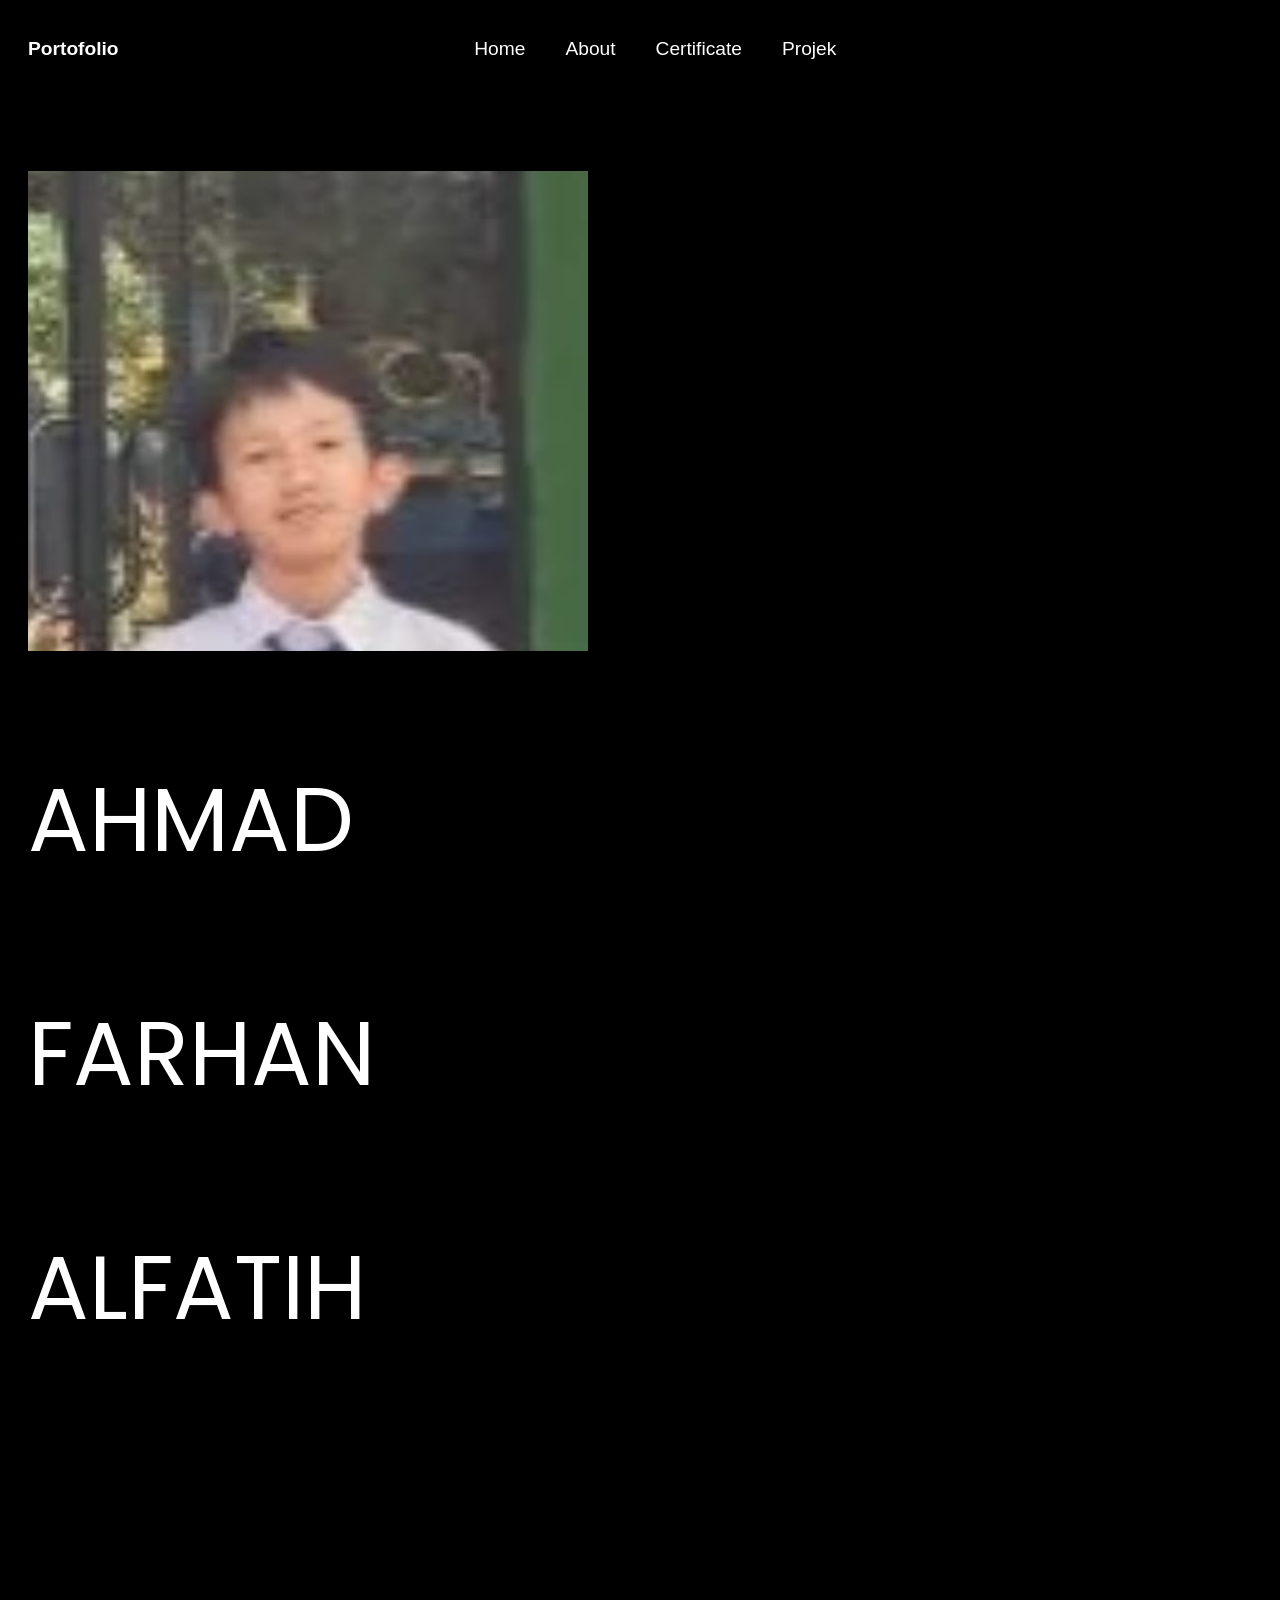
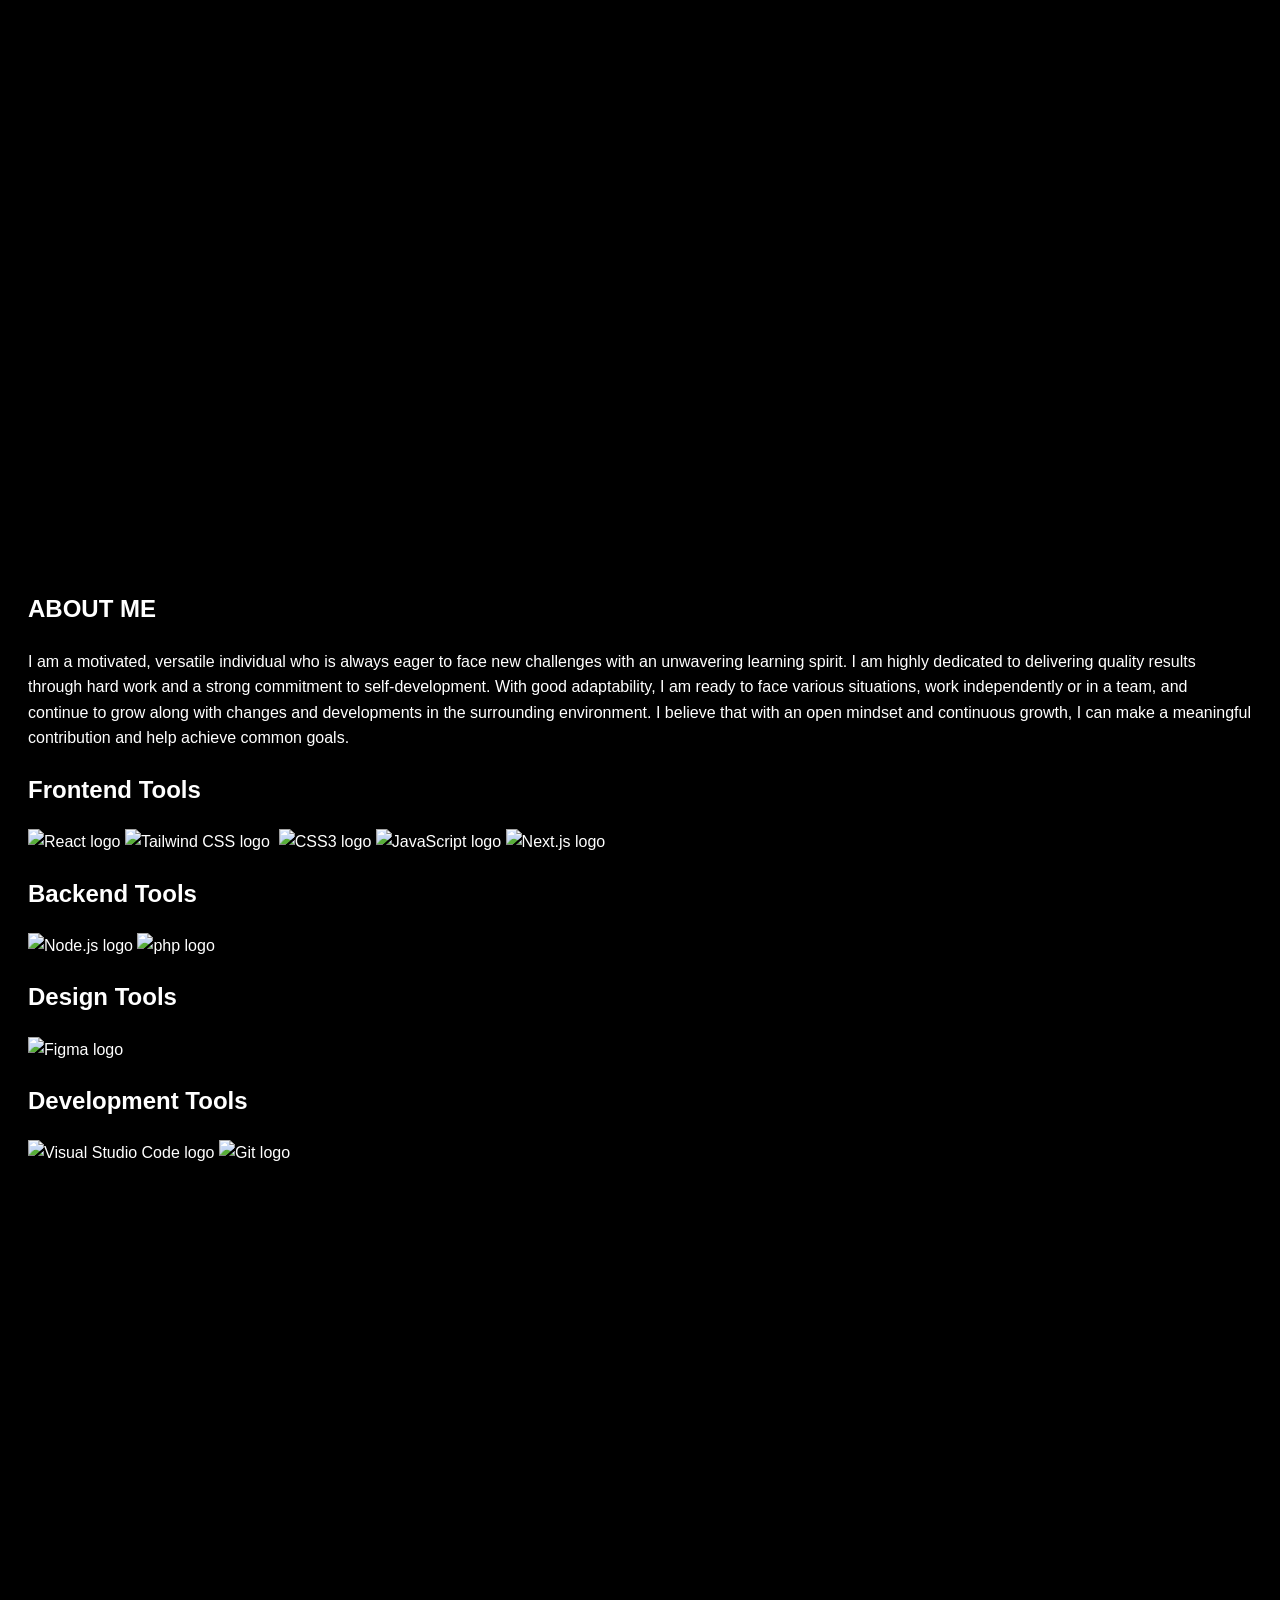
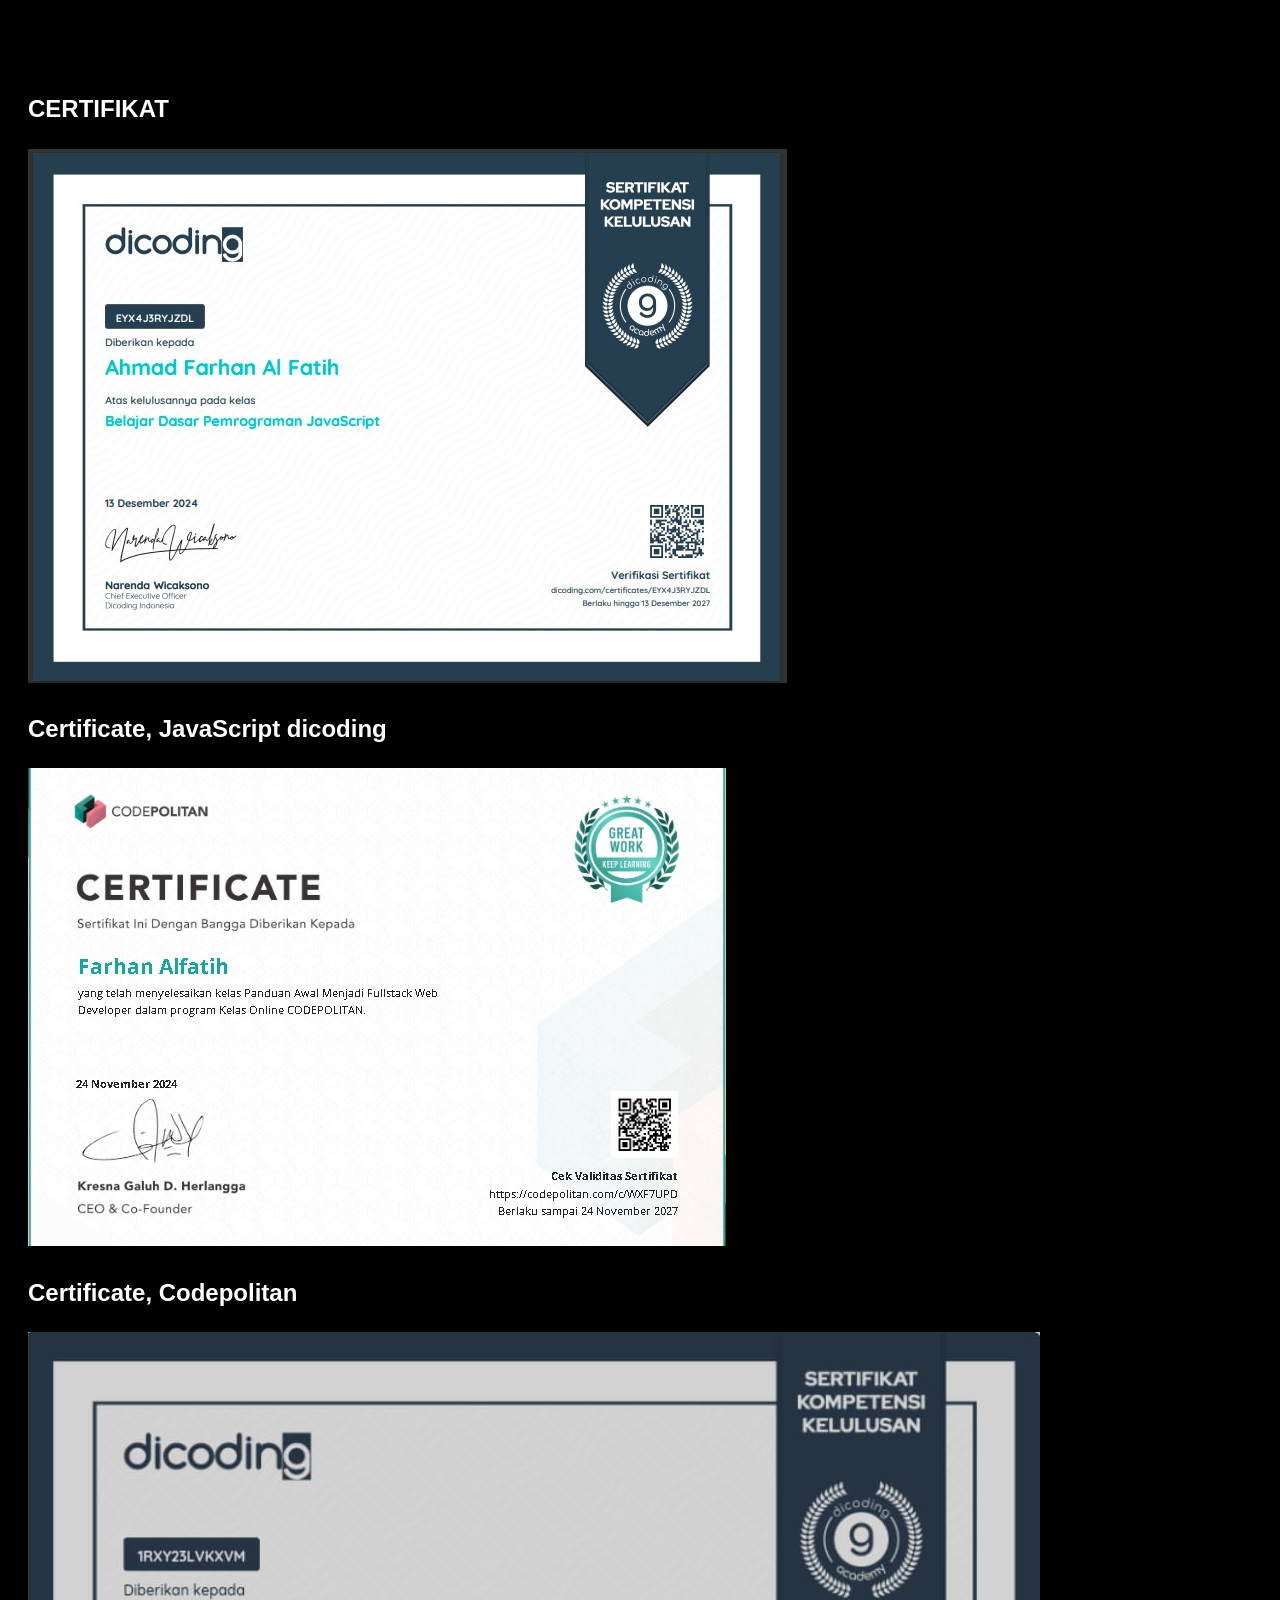
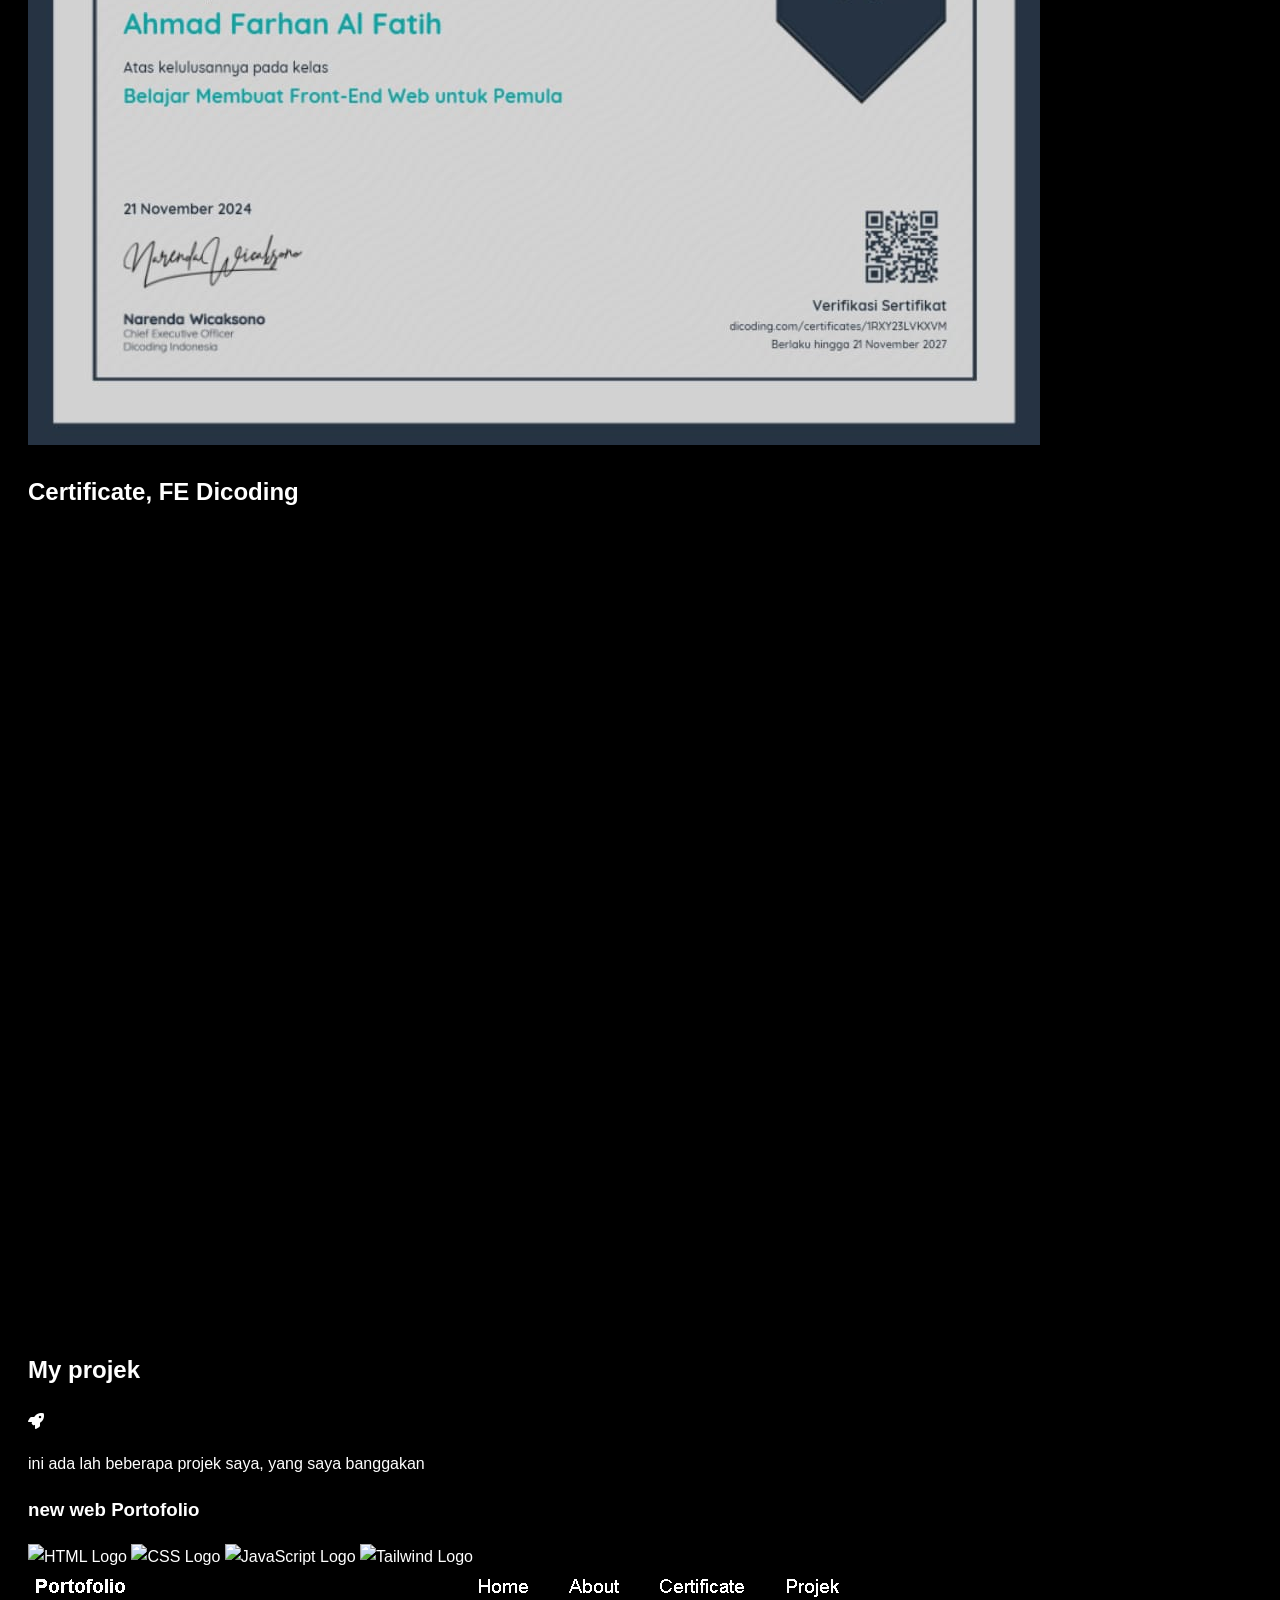
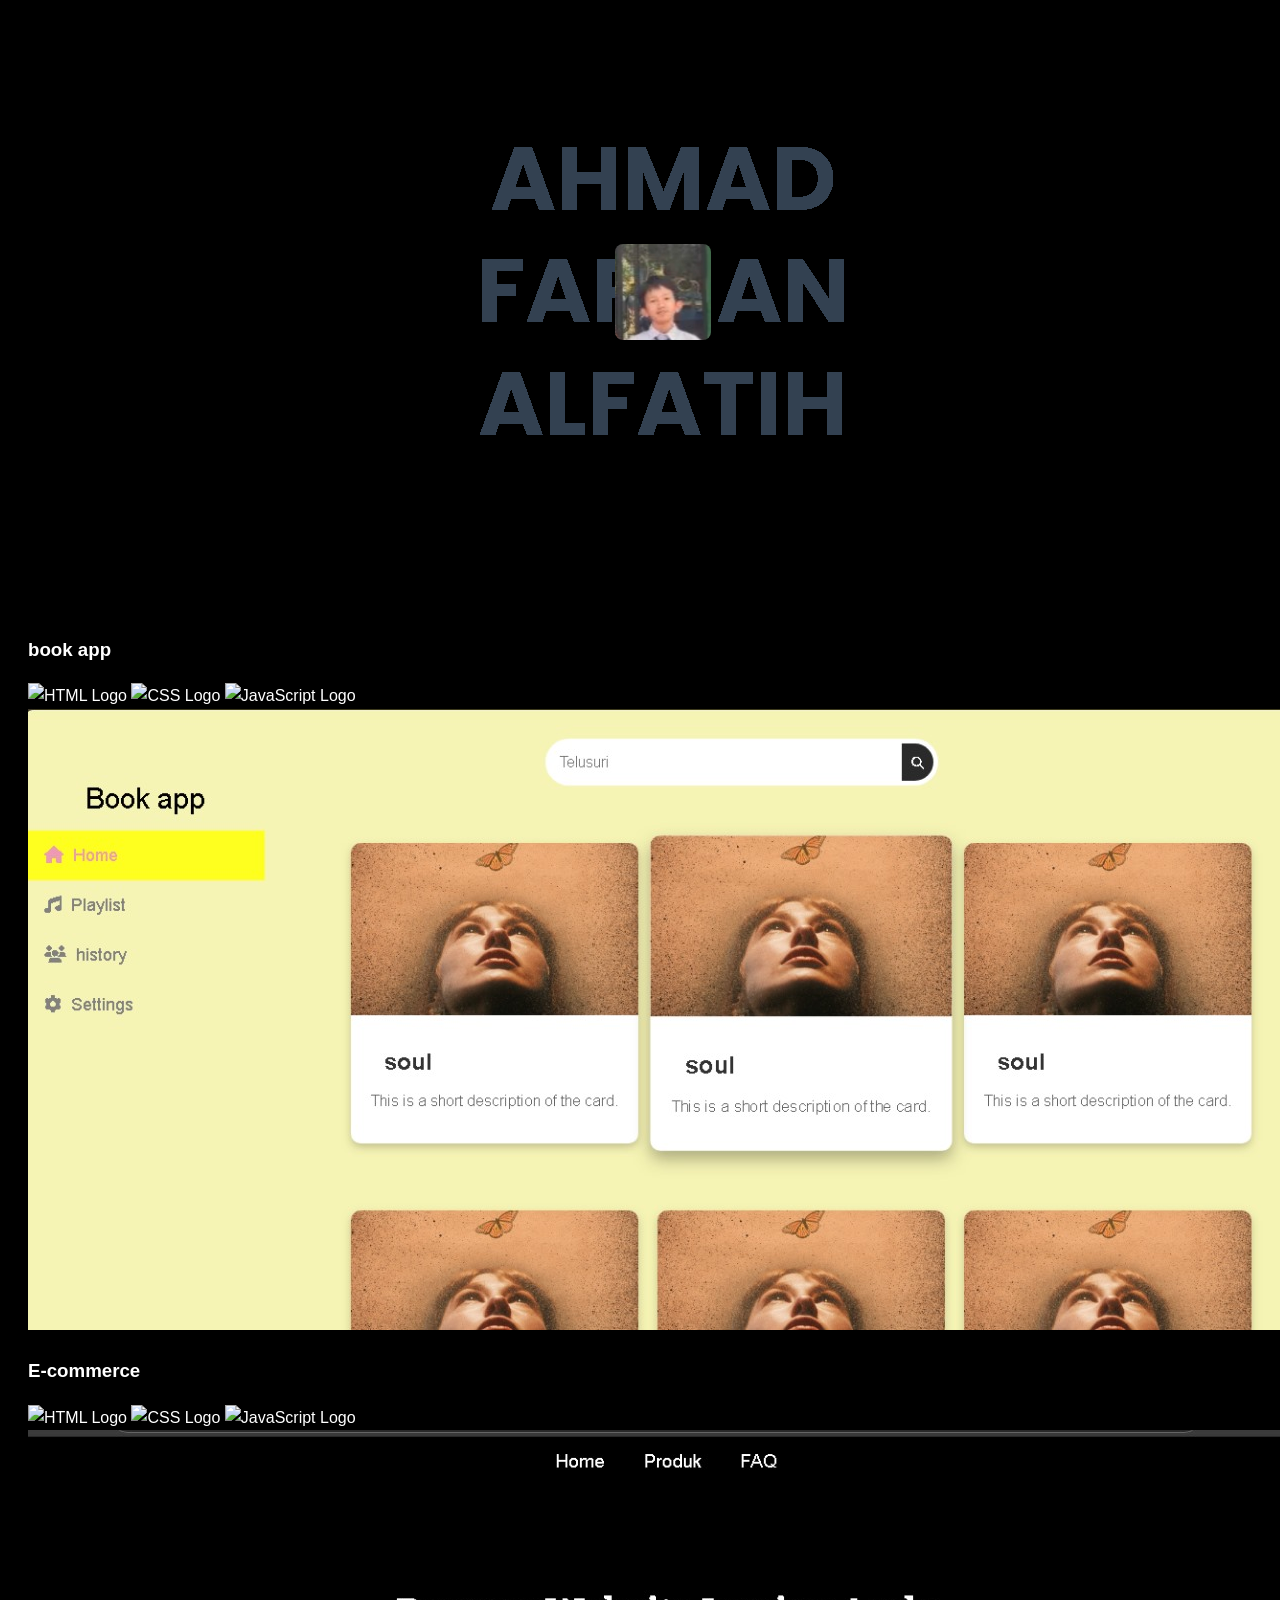
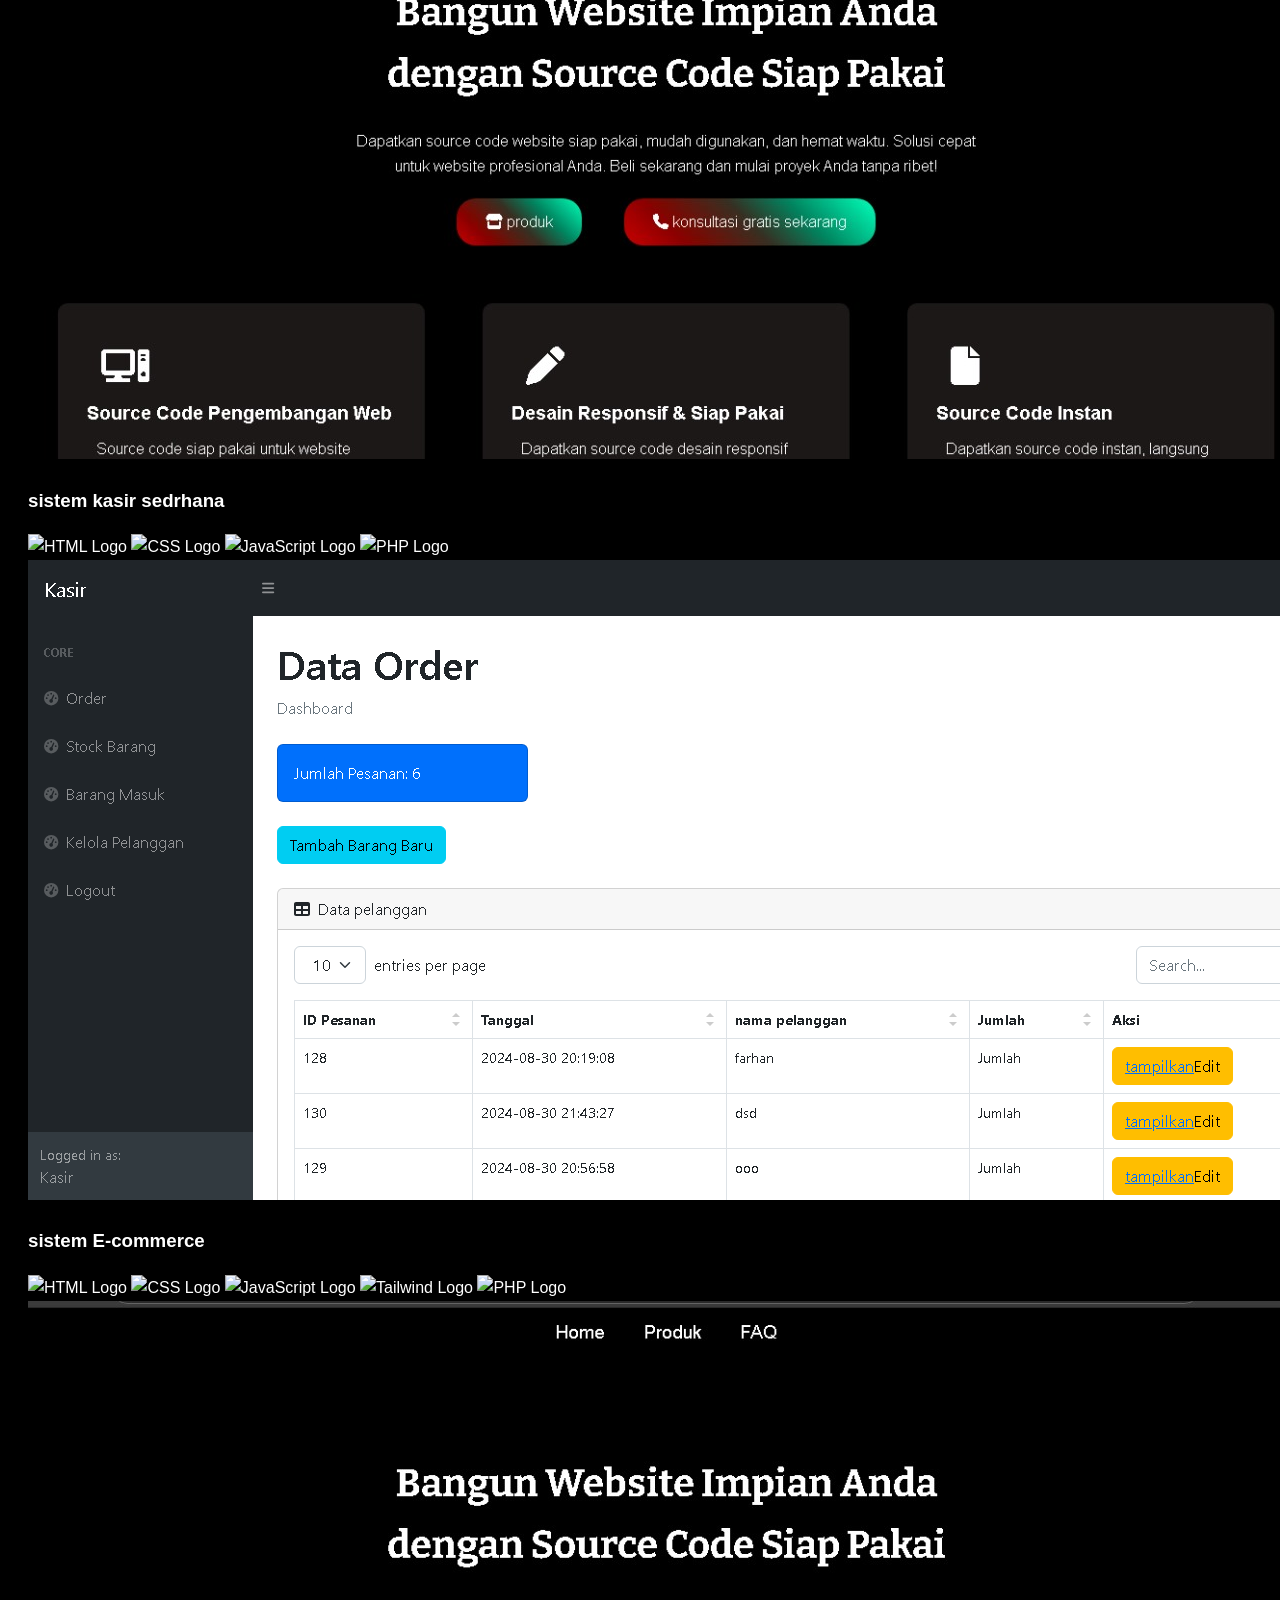
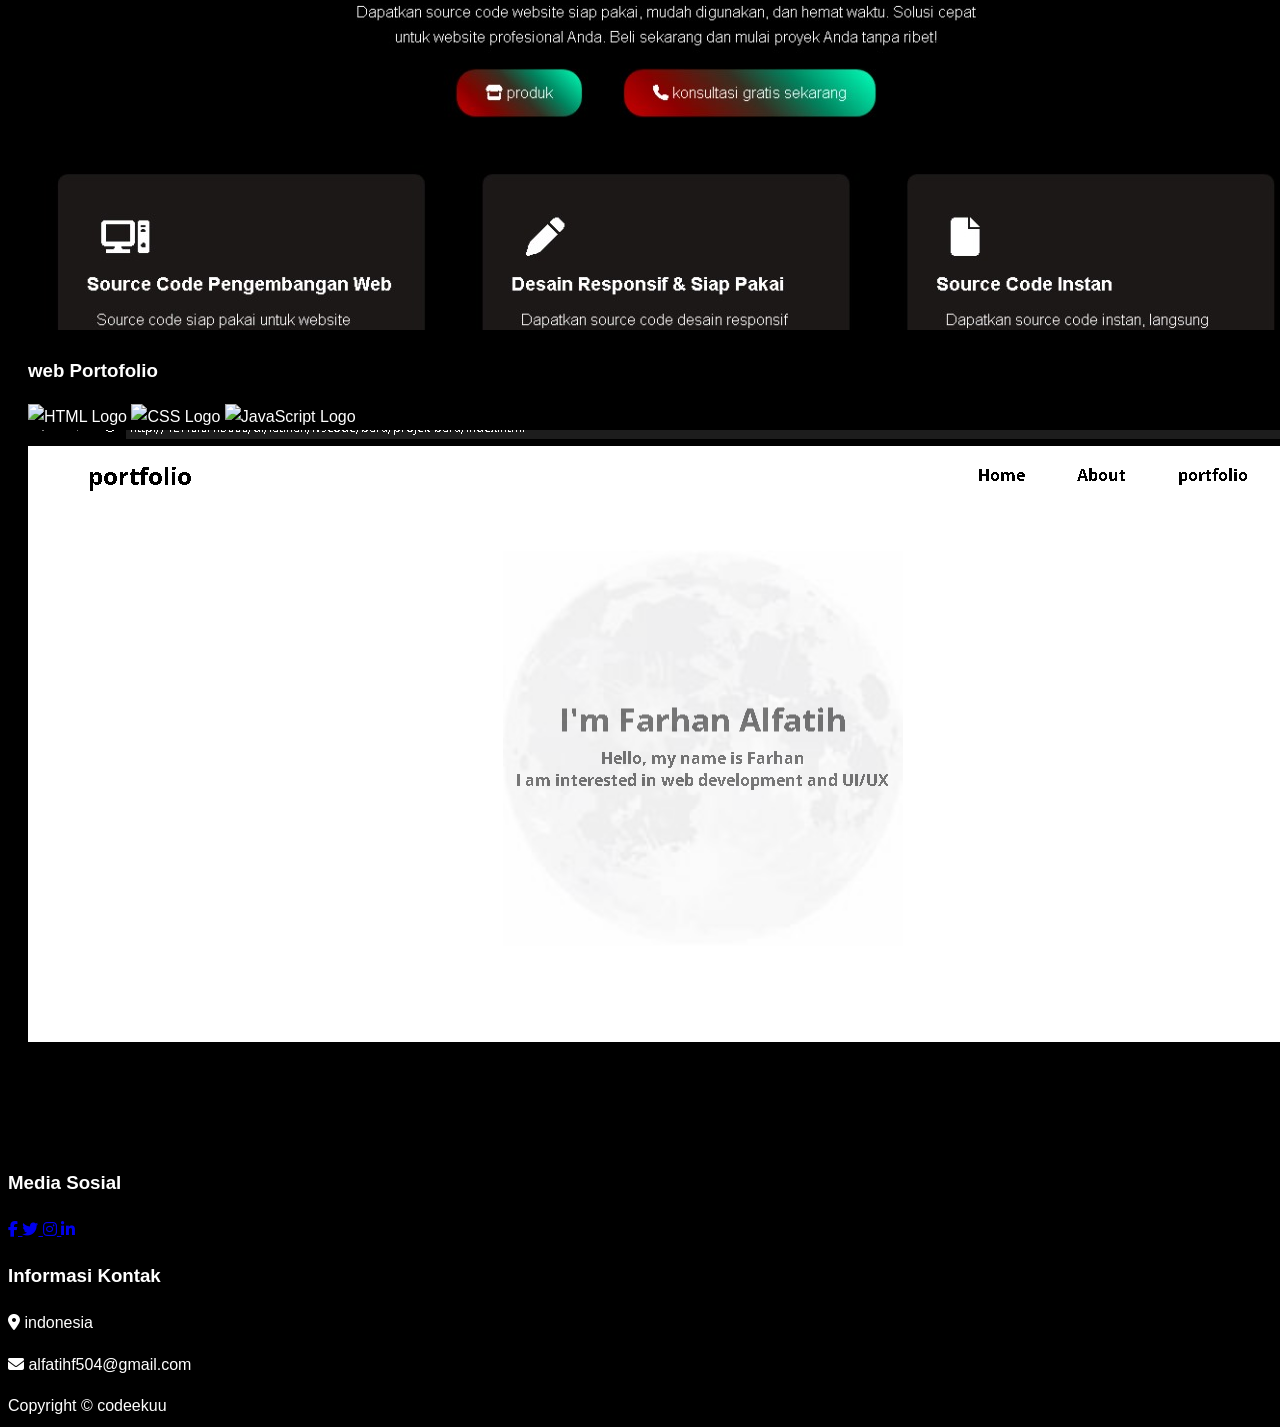
==== commit f7014d2d: "Update index.html" ====
--- a/index.html
+++ b/index.html
@@ -338,8 +338,8 @@
         <div class="min-w-[250px]">
             <h3 class="text-xl mb-4 border-b-2 border-blue-500 inline-block pb-1">Informasi Kontak</h3>
             <p class="text-sm text-black mb-2"><i class="fas fa-map-marker-alt"></i> indonesia</p>
-            <p class="text-sm text-black mb-2"><i class="fas fa-phone"></i> +62 000000000</p>
-            <p class="text-sm text-black mb-2"><i class="fas fa-envelope"></i> codeekuu@gmail.com</p>
+<!--             <p class="text-sm text-black mb-2"><i class="fas fa-phone"></i> +62 000000000</p> -->
+            <p class="text-sm text-black mb-2"><i class="fas fa-envelope"></i> alfatihf504@gmail.com</p>
         </div>
         <div class="min-w-[250px]">
         </div>
@@ -353,4 +353,4 @@
     <script src="js/main.js"></script>
 </body>
 
-</html>+</html>
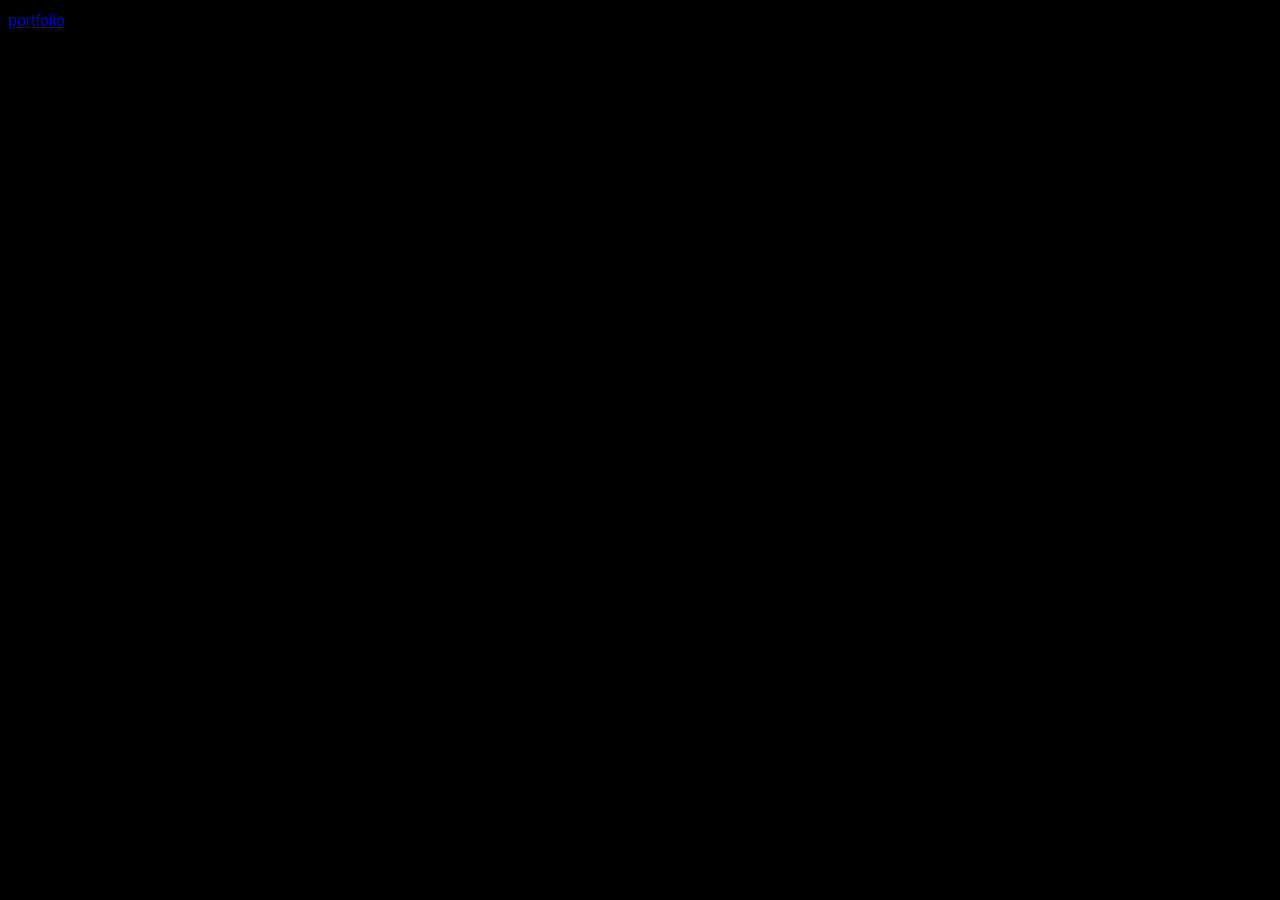
==== commit 53273546: "Update index.html" ====
--- a/index.html
+++ b/index.html
@@ -22,335 +22,10 @@
 </head>
 
 <body>
-
-
-    <!-- navbar  -->
-    <nav class="navbar" data-aos="fade-down" data-aos-duration="2000">
-        <div class="burger" onclick="toggleMenu()">&#9776;</div>
-        <div class="brand-name">Portofolio</div> <!--  -->
-        <ul class="nav-links">
-            <li><a href="#home">Home</a></li>
-            <li><a href="#about">About</a></li>
-            <li><a href="#certifikat">Certificate</a></li>
-            <li><a href="#projek">Projek</a></li>
-
-        </ul>
-
-    </nav>
-    <section id="home">
-        <div class="text-center relative" style="position: relative; top: -20px;">
-            <div class="absolute top-1/2 left-1/2 transform -translate-x-1/2 -translate-y-1/2">
-                <img src="./img/foto.jpg" alt="foto farhan" class="rounded-lg w-24 h-24 object-cover">
-            </div>
-            <div class="text-black font-bold text-6xl leading-tight mt-8 text-gray-700">
-                <p class="text">AHMAD</p>
-                <p class="text">FARHAN</p>
-                <p class="text">ALFATIH</p>
-            </div>
-        </div>
-    </section>
-
-    <section class="about-me py-8 px-4" id="about">
-        <h1 class="text-2xl font-bold mb-6">ABOUT ME</h1>
-        <div class="grid grid-cols-1 md:grid-cols-2 gap-6">
-            <!-- Bagian Teks -->
-            <div>
-                <p class="mb-4 text-gray-700">
-                    I am a motivated, versatile individual who is always eager to face new challenges with an
-                    unwavering learning spirit. I am highly dedicated to delivering quality results through hard work
-                    and a
-                    strong commitment to self-development. With good adaptability, I am ready to face various
-                    situations,
-                    work independently or in a team, and continue to grow along with changes and developments in the
-                    surrounding environment. I believe that with an open mindset and continuous growth, I can make a
-                    meaningful contribution and help achieve common goals.
-                </p>
-            </div>
-            <div class="flex items-center justify-center text-3xl font-bold">
-                <div class="space-y-6">
-                    <div>
-                        <h2 class="text-lg font-bold mb-2">
-                            Frontend Tools
-                        </h2>
-                        <div class="flex space-x-4">
-                            <img alt="React logo" class="w-10 h-10"
-                                src="https://upload.wikimedia.org/wikipedia/commons/a/a7/React-icon.svg" />
-                            <img alt="Tailwind CSS logo" class="w-10 h-10"
-                                src="https://upload.wikimedia.org/wikipedia/commons/d/d5/Tailwind_CSS_Logo.svg" />
-                            <img alt="" class="w-10 h-10" src="https://cdn.worldvectorlogo.com/logos/html-1.svg" />
-                            <img alt="CSS3 logo" class="w-10 h-10"
-                                src="https://upload.wikimedia.org/wikipedia/commons/6/62/CSS3_logo.svg" />
-                            <img alt="JavaScript logo" class="w-10 h-10"
-                                src="https://upload.wikimedia.org/wikipedia/commons/6/6a/JavaScript-logo.png" />
-                            <img alt="Next.js logo" class="w-10 h-10"
-                                src="https://upload.wikimedia.org/wikipedia/commons/8/8e/Nextjs-logo.svg" />
-                        </div>
-                    </div>
-                    <div>
-                        <h2 class="text-lg font-bold mb-2">
-                            Backend Tools
-                        </h2>
-                        <div class="flex space-x-4">
-                            <img alt="Node.js logo" class="w-10 h-10"
-                                src="https://upload.wikimedia.org/wikipedia/commons/d/d9/Node.js_logo.svg" />
-                            <img alt="php logo" class="w-10 h-10"
-                                src="https://upload.wikimedia.org/wikipedia/commons/2/27/PHP-logo.svg" />
-                            <!-- <img alt="Express.js logo" class="w-10 h-10"
-                                src="https://upload.wikimedia.org/wikipedia/commons/6/64/Expressjs.png" /> -->
-                            <!-- <img alt="GraphQL logo" class="w-10 h-10"
-                                src="https://upload.wikimedia.org/wikipedia/commons/1/17/GraphQL_Logo.svg" /> -->
-                            <!-- <img alt="MongoDB logo" class="w-10 h-10"
-                                src="https://upload.wikimedia.org/wikipedia/commons/9/93/MongoDB_Logo.svg" /> -->
-                        </div>
-                    </div>
-                    <div>
-                        <h2 class="text-lg font-bold mb-2">
-                            Design Tools
-                        </h2>
-                        <div class="flex space-x-4">
-                            <img alt="Figma logo" class="w-10 h-10"
-                                src="https://upload.wikimedia.org/wikipedia/commons/3/33/Figma-logo.svg" />
-                        </div>
-                    </div>
-                    <div>
-                        <h2 class="text-lg font-bold mb-2">
-                            Development Tools
-                        </h2>
-                        <div class="flex space-x-4">
-                            <img alt="Visual Studio Code logo" class="w-10 h-10"
-                                src="https://upload.wikimedia.org/wikipedia/commons/9/9a/Visual_Studio_Code_1.35_icon.svg" />
-                            <img alt="Git logo" class="w-10 h-10"
-                                src="https://upload.wikimedia.org/wikipedia/commons/e/e0/Git-logo.svg" />
-                        </div>
-                    </div>
-                </div>
-            </div>
-    </section>
-
-
-
-    <section class="certifikat px-4 py-8 flex items-center justify-center min-h-screen " id="certifikat">
-        <div class="text-center">
-            <h1 class="text-2xl text-center mb-6">CERTIFIKAT</h1>
-            <div class="flex flex-wrap sm:grid sm:grid-cols-2 lg:grid-cols-3 gap-6 justify-center">
-                <div class="w-full max-w-sm bg-white rounded-lg shadow-lg overflow-hidden border border-gray-200 ">
-                    <img src="./img/sertifikat/dicoding.jpg" alt="Certificate Preview" class="w-full h-48 object-cover">
-                    <div class="p-6">
-                        <h2 class=" font-bold text-gray-800 mb-2">Certificate, JavaScript dicoding </h2>
-                    </div>
-                </div>
-
-                <div class="w-full max-w-sm bg-white rounded-lg shadow-lg overflow-hidden border border-gray-200">
-                    <img src="./img/sertifikat/codepotitan.jpg" alt="Certificate Preview"
-                        class="w-full h-48 object-cover">
-                    <div class="p-6">
-                        <h2 class=" font-bold text-gray-800 mb-2">Certificate, Codepolitan</h2>
-                    </div>
-                </div>
-
-                <div class="w-full max-w-sm bg-white rounded-lg shadow-lg overflow-hidden border border-gray-200">
-                    <img src="./img/sertifikat/sertifikat-front-end.jpg" alt="Certificate Preview"
-                        class="w-full h-48 object-cover">
-                    <div class="p-6">
-                        <h2 class=" font-bold text-gray-800 mb-2">Certificate, FE Dicoding</h2>
-                    </div>
-                </div>
-            </div>
-        </div>
-    </section>
-
-    <section></section>
-
-    <section>
-
-        <div class="flex items-center justify-center mb-6" id="projek">
-            <h1 class="text-2xl mr-2">My projek</h1>
-            <i class="fa-solid fa-rocket text-xl"></i>
-        </div>
-        <p class="items-center justify-center mb-9 flex top-1 ">ini ada lah beberapa projek saya, yang saya banggakan
-        </p>
-
-        <div class="container-projek flex flex-wrap justify-center gap-5 p-5">
-            <!-- Card 1 -->
-            <div
-                class="portfolio-card bg-gradient-to-br from-gray-800 to-gray-900 text-white rounded-lg p-4 max-w-sm sm:max-w-xs shadow-lg transition-transform duration-300 hover:-translate-y-2 hover:shadow-2xl">
-                <h3 class="text-lg text-yellow-500 mb-2">new web Portofolio</h3>
-                <div class="flex items-center gap-2 mb-3">
-                    <img class="w-8 h-8"
-                        src="https://upload.wikimedia.org/wikipedia/commons/6/61/HTML5_logo_and_wordmark.svg"
-                        alt="HTML Logo">
-                    <img class="w-8 h-8"
-                        src="https://upload.wikimedia.org/wikipedia/commons/d/d5/CSS3_logo_and_wordmark.svg"
-                        alt="CSS Logo">
-                    <img class="w-8 h-8" src="https://upload.wikimedia.org/wikipedia/commons/6/6a/JavaScript-logo.png"
-                        alt="JavaScript Logo">
-                    <img class="w-8 h-8" src="https://upload.wikimedia.org/wikipedia/commons/d/d5/Tailwind_CSS_Logo.svg"
-                        alt="Tailwind Logo">
-                </div>
-                <img class="w-full rounded-md mb-3" src="./img/projek/portofollio.png" alt="Gambar Portofolio">
-            </div>
-
-            <!-- Card 2 -->
-            <div
-                class="portfolio-card bg-gradient-to-br from-gray-800 to-gray-900 text-white rounded-lg p-4 max-w-sm sm:max-w-xs shadow-lg transition-transform duration-300 hover:-translate-y-2 hover:shadow-2xl">
-                <h3 class="text-lg text-yellow-500 mb-2">book app</h3>
-                <div class="flex items-center gap-2 mb-3">
-                    <img class="w-8 h-8"
-                        src="https://upload.wikimedia.org/wikipedia/commons/6/61/HTML5_logo_and_wordmark.svg"
-                        alt="HTML Logo">
-                    <img class="w-8 h-8"
-                        src="https://upload.wikimedia.org/wikipedia/commons/d/d5/CSS3_logo_and_wordmark.svg"
-                        alt="CSS Logo">
-                    <img class="w-8 h-8" src="https://upload.wikimedia.org/wikipedia/commons/6/6a/JavaScript-logo.png"
-                        alt="JavaScript Logo">
-                </div>
-                <img class="w-full rounded-md mb-3" src="./img/projek/Book-app.jpg" alt="Gambar Portofolio">
-            </div>
-
-            <div
-                class="portfolio-card bg-gradient-to-br from-gray-800 to-gray-900 text-white rounded-lg p-4 max-w-sm sm:max-w-xs shadow-lg transition-transform duration-300 hover:-translate-y-2 hover:shadow-2xl">
-                <h3 class="text-lg text-yellow-500 mb-2">E-commerce</h3>
-                <div class="flex items-center gap-2 mb-3">
-                    <img class="w-8 h-8"
-                        src="https://upload.wikimedia.org/wikipedia/commons/6/61/HTML5_logo_and_wordmark.svg"
-                        alt="HTML Logo">
-                    <img class="w-8 h-8"
-                        src="https://upload.wikimedia.org/wikipedia/commons/d/d5/CSS3_logo_and_wordmark.svg"
-                        alt="CSS Logo">
-                    <img class="w-8 h-8" src="https://upload.wikimedia.org/wikipedia/commons/6/6a/JavaScript-logo.png"
-                        alt="JavaScript Logo">
-                </div>
-                <img class="w-full rounded-md mb-3" src="./img/projek/marketplace .jpg" alt="Gambar Portofolio">
-            </div>
-
-            <div
-                class="portfolio-card bg-gradient-to-br from-gray-800 to-gray-900 text-white rounded-lg p-4 max-w-sm sm:max-w-xs shadow-lg transition-transform duration-300 hover:-translate-y-2 hover:shadow-2xl">
-                <h3 class="text-lg text-yellow-500 mb-2">sistem kasir sedrhana</h3>
-                <div class="flex items-center gap-2 mb-3">
-                    <img class="w-8 h-8"
-                        src="https://upload.wikimedia.org/wikipedia/commons/6/61/HTML5_logo_and_wordmark.svg"
-                        alt="HTML Logo">
-                    <img class="w-8 h-8"
-                        src="https://upload.wikimedia.org/wikipedia/commons/d/d5/CSS3_logo_and_wordmark.svg"
-                        alt="CSS Logo">
-                    <img class="w-8 h-8" src="https://upload.wikimedia.org/wikipedia/commons/6/6a/JavaScript-logo.png"
-                        alt="JavaScript Logo">
-                    <img class="w-8 h-8" src="https://upload.wikimedia.org/wikipedia/commons/2/27/PHP-logo.svg"
-                        alt="PHP Logo">
-                </div>
-                <img class="w-full rounded-md mb-3" src="./img/projek/kasir (2).png" alt="Gambar Portofolio">
-            </div>
-
-            <div
-                class="portfolio-card bg-gradient-to-br from-gray-800 to-gray-900 text-white rounded-lg p-4 max-w-sm sm:max-w-xs shadow-lg transition-transform duration-300 hover:-translate-y-2 hover:shadow-2xl">
-                <h3 class="text-lg text-yellow-500 mb-2">sistem E-commerce</h3>
-                <div class="flex items-center gap-2 mb-3">
-                    <img class="w-8 h-8"
-                        src="https://upload.wikimedia.org/wikipedia/commons/6/61/HTML5_logo_and_wordmark.svg"
-                        alt="HTML Logo">
-                    <img class="w-8 h-8"
-                        src="https://upload.wikimedia.org/wikipedia/commons/d/d5/CSS3_logo_and_wordmark.svg"
-                        alt="CSS Logo">
-                    <img class="w-8 h-8" src="https://upload.wikimedia.org/wikipedia/commons/6/6a/JavaScript-logo.png"
-                        alt="JavaScript Logo">
-                    <img class="w-8 h-8" src="https://upload.wikimedia.org/wikipedia/commons/d/d5/Tailwind_CSS_Logo.svg"
-                        alt="Tailwind Logo">
-                    <img class="w-8 h-8" src="https://upload.wikimedia.org/wikipedia/commons/2/27/PHP-logo.svg"
-                        alt="PHP Logo">
-                </div>
-                <img class="w-full rounded-md mb-3" src="./img/projek/marketplace .jpg" alt="Gambar Portofolio">
-            </div>
-
-            <div
-                class="portfolio-card bg-gradient-to-br from-gray-800 to-gray-900 text-white rounded-lg p-4 max-w-sm sm:max-w-xs shadow-lg transition-transform duration-300 hover:-translate-y-2 hover:shadow-2xl">
-                <h3 class="text-lg text-yellow-500 mb-2">web Portofolio</h3>
-                <div class="flex items-center gap-2 mb-3">
-                    <img class="w-8 h-8"
-                        src="https://upload.wikimedia.org/wikipedia/commons/6/61/HTML5_logo_and_wordmark.svg"
-                        alt="HTML Logo">
-                    <img class="w-8 h-8"
-                        src="https://upload.wikimedia.org/wikipedia/commons/d/d5/CSS3_logo_and_wordmark.svg"
-                        alt="CSS Logo">
-                    <img class="w-8 h-8" src="https://upload.wikimedia.org/wikipedia/commons/6/6a/JavaScript-logo.png"
-                        alt="JavaScript Logo">
-                </div>
-                <img class="w-full rounded-md mb-3" src="./img/projek/portofolio-new.png" alt="Gambar Portofolio">
-            </div>
-
-        </div>
-    </section>
-
-
-    <!-- <section class="bg-gray-100 py-8 px-4 w3-text-black">
-        <h1 class="text-3xl font-bold mb-6 text-center text-gray-800">Contact Us</h1>
-        <form id="contact-form" class="space-y-4" method="POST">
-            <div>
-                <label for="name" class="block text-sm font-medium text-gray-700 mb-1">Nama</label>
-                <input type="text" id="name" name="name" placeholder="Masukkan nama Anda"
-                    class="w-full p-3 rounded-lg border border-gray-300 focus:outline-none focus:ring-2 focus:ring-blue-500 focus:border-blue-500 transition-all duration-300 shadow-sm"
-                    required />
-            </div>
-            <div>
-                <label for="email" class="block text-sm font-medium text-gray-700 mb-1">Email</label>
-                <input type="email" id="email" name="email" placeholder="Masukkan email Anda"
-                    class="w-full p-3 rounded-lg border border-gray-300 focus:outline-none focus:ring-2 focus:ring-blue-500 focus:border-blue-500 transition-all duration-300 shadow-sm"
-                    required />
-            </div>
-            <div>
-                <label for="message" class="block text-sm font-medium text-gray-700 mb-1">Pesan</label>
-                <textarea id="message" name="message" rows="5" placeholder="Tuliskan pesan Anda..."
-                    class=" w3-text-black w-full p-3 rounded-lg border border-gray-300 focus:outline-none focus:ring-2 focus:ring-blue-500 focus:border-blue-500 transition-all duration-300 shadow-sm resize-none"
-                    required></textarea>
-            </div>
-
-            <div class="flex justify-center">
-                <button type="submit"
-                    class="bg-blue-500 text-white px-6 py-3 rounded-lg font-medium hover:bg-blue-600 focus:ring-2 focus:ring-blue-400 focus:outline-none transition-all duration-300">
-                    Kirim
-                </button>
-            </div>
-        </form>
-        <p id="response-message" class="text-center mt-4 text-sm font-medium"></p>
-    </section> -->
-
-    <footer class="bg-gray-100  text-black p-10 flex flex-wrap justify-between gap-5">
-        <div class="min-w-[250px]">
-            <h3 class="text-xl mb-4 border-b-2 border-blue-500 inline-block pb-1">Media Sosial</h3>
-            <div class="flex gap-4">
-                <a href="#" aria-label="Facebook"
+     <a href="https://farhanalfatih.vercel.app/" aria-label="webiste"
                     class="w-10 h-10 bg-blue-500 flex items-center justify-center rounded-full text-white text-lg hover:bg-blue-700 transition">
-                    <i class="fab fa-facebook-f"></i>
-                </a>
-                <a href="#" aria-label="Twitter"
-                    class="w-10 h-10 bg-blue-500 flex items-center justify-center rounded-full text-white text-lg hover:bg-blue-700 transition">
-                    <i class="fab fa-twitter"></i>
-                </a>
-                <a href="#" aria-label="Instagram"
-                    class="w-10 h-10 bg-blue-500 flex items-center justify-center rounded-full text-white text-lg hover:bg-blue-700 transition">
-                    <i class="fab fa-instagram"></i>
-                </a>
-                <a href="#" aria-label="LinkedIn"
-                    class="w-10 h-10 bg-blue-500 flex items-center justify-center rounded-full text-white text-lg hover:bg-blue-700 transition">
-                    <i class="fab fa-linkedin-in"></i>
-                </a>
-            </div>
-        </div>
-        <div class="min-w-[250px]">
-            <h3 class="text-xl mb-4 border-b-2 border-blue-500 inline-block pb-1">Informasi Kontak</h3>
-            <p class="text-sm text-black mb-2"><i class="fas fa-map-marker-alt"></i> indonesia</p>
-<!--             <p class="text-sm text-black mb-2"><i class="fas fa-phone"></i> +62 000000000</p> -->
-            <p class="text-sm text-black mb-2"><i class="fas fa-envelope"></i> alfatihf504@gmail.com</p>
-        </div>
-        <div class="min-w-[250px]">
-        </div>
-    </footer>
-    <div class=" bg-gray-100 text-black text-center text-xs py-3 border-t border-gray-600">
-        Copyright &copy; codeekuu
-    </div>
-
-
-
-    <script src="js/main.js"></script>
+                    portfolio
+        </a>
 </body>
 
 </html>
